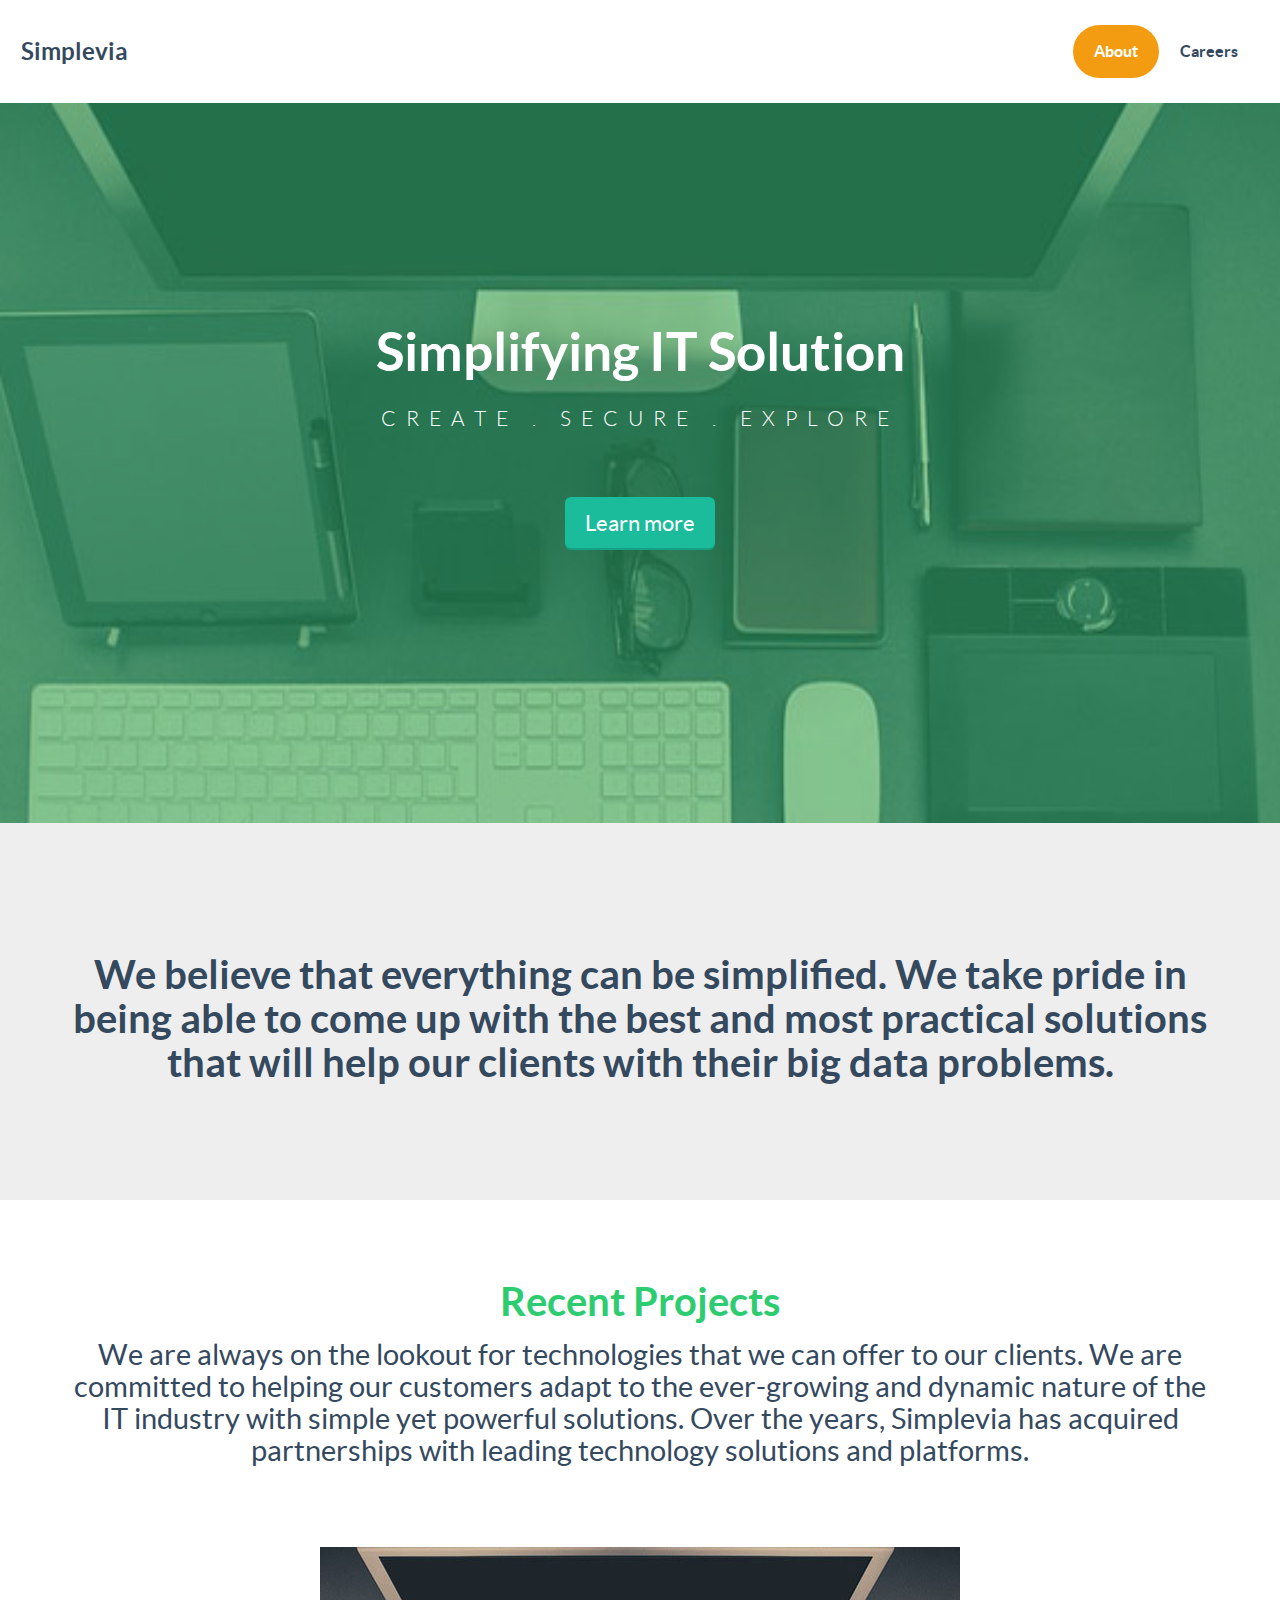
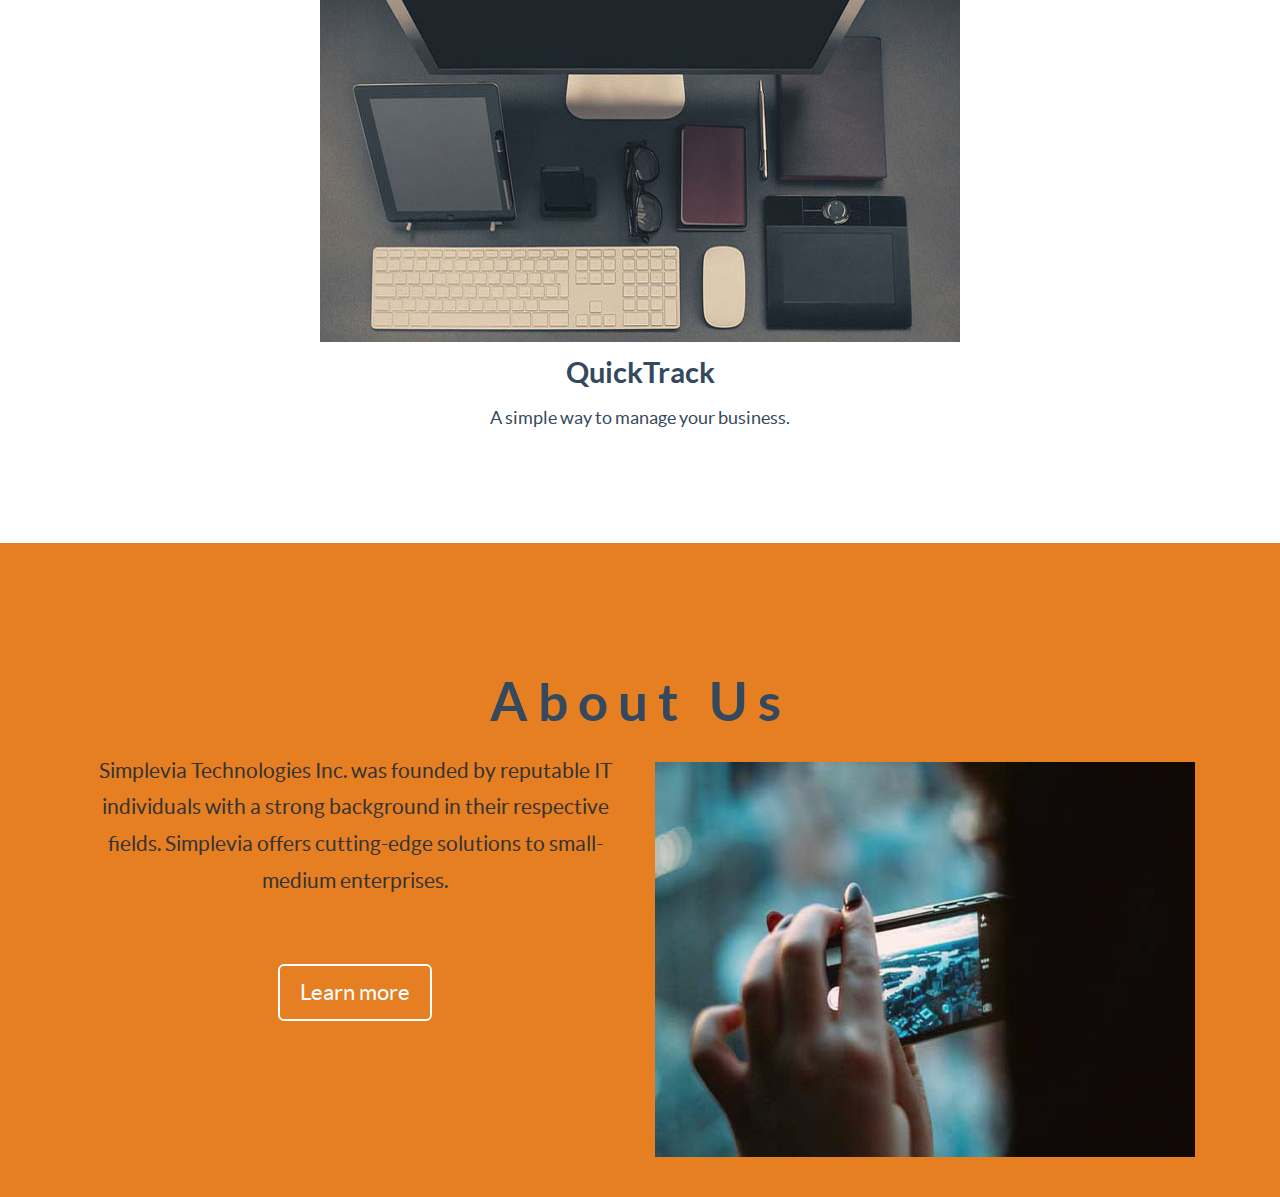
==== new simp/views/home.html @ fee27839 "version 2" ====
<!DOCTYPE html>
<html lang="en">
<head>
	<meta charset="utf-8">
    <meta name="viewport" content="width=device-width, initial-scale=1, shrink-to-fit=no">

	<!-- Latest compiled and minified CSS -->
	<!-- <link rel="stylesheet" href="https://maxcdn.bootstrapcdn.com/bootstrap/3.3.7/css/bootstrap.min.css" integrity="sha384-BVYiiSIFeK1dGmJRAkycuHAHRg32OmUcww7on3RYdg4Va+PmSTsz/K68vbdEjh4u" crossorigin="anonymous"> -->
	<link rel="stylesheet" type="text/css" href="../content/css/bootstrap.min.css">
	<link rel="stylesheet" type="text/css" href="../content/css/animate.css">
	<link rel="stylesheet" type="text/css" href="../content/css/slydify.css">
	<link href="../content/css/flat-ui.css" rel="stylesheet">
	<!-- <link href="../content/css/style.css" rel="stylesheet"> -->
	<link href="../content/css/style-home.css" rel="stylesheet">

	<title>Simplevia</title>
	
	<body>
		<nav class="navbar navbar-default  main-nav">
		  <div class="container-fluid">
		    <div class="navbar-header">
		      <button type="button" class="navbar-toggle" data-toggle="collapse" data-target="#myNavbar">
		        <span class="icon-bar"></span>
		        <span class="icon-bar"></span>
		        <span class="icon-bar"></span> 
		      </button>
		      <a class="navbar-brand" href="#">Simplevia</a>
		    </div>
		    <div class="collapse navbar-collapse" id="myNavbar">
		      <ul class="nav navbar-nav navbar-right">
		        <li class="active off-top"><a href="#">Home</a></li>
		        <li class="off-top"><a href="#services">Services</a></li> 
		        <li class="on-top-1"><a href="#about">About</a></li>
		        <li class="off-top"><a href="#solutions">Partners</a></li> 
		        <li class="on-top"><a href="#careers">Careers</a></li> 
		        <li class="off-top"><a href="#contact">Contact</a></li> 
		      </ul>
		    </div>
		  </div>
		</nav>
		<header class="jumbotron text-center">
			<div class="cover">
				<h2>Simplifying IT Solution</h2>
				<p>CREATE . SECURE . EXPLORE</p>
				<a class="btn btn-top btn-hg btn-embossed btn-primary" href="#">Learn more</a>
			</div>
		</header>
		<div id="section-1">
			<div class="container">
				<div class="row">
					<h3 class="text-center">We believe that everything can be simplified. We take pride in being able to come up with the best and most practical solutions that will help our clients with their big data problems.</h3>
				</div>
			</div>
		</div>
		<div id="services">
			<div class="container">
				<div class="services-header">
					<h3>Recent Projects</h3>
					<h4>We are always on the lookout for technologies that we can offer to our clients. We are committed to helping our customers adapt to the ever-growing and dynamic nature of the IT industry with simple yet powerful solutions. Over the years, Simplevia has acquired partnerships with leading technology solutions and platforms.</h4>
				</div>
				<div class="row">
						<div class="inner-tile">
					        <img class="center-block" src="../content/img/img6.jpg">
					        <h4>QuickTrack</h4>
					        <p>A simple way to manage your business.</p>
					    </div>
			</div>
		</div>
		 <div id="about">
	        <div class="container">
	        	<div class="row">
			          <h2>About Us</h2>
					<div class="col-md-6">
			          <div class="about-note">
						

			            <p>Simplevia Technologies Inc. was founded by reputable IT individuals with a strong background in their respective fields. Simplevia offers cutting-edge solutions to small-medium enterprises. <!-- We provide the simplest and most practical solutions to our clients without compromising perfomance from simple systems such as asset tracking to much more complex ones such as cashless payment systems through NFC cards. <br>Our solution offering also extends to the whole telecom industry’s infrastructure value chain from In-Building Solutions (IBS) to outdoor construction, site acquisition services and telecom implementaion. Simplevia is rapidly gaining the confidence and trust of major enterprises by delivering the best solutions and allowing businesses to faster achieve their investment return and time to revenue. --></p>
			            <a href="#" class="btn btn-hg btn-about">Learn more</a>
		            </div>
				</div>
				<div class="col-md-6 hidden-sm hidden-xs">
					<div id="slider">
							<img src="../content/img/img4.jpg">
							<img src="../content/img/img5.jpg">
							<img src="../content/img/img6.jpg">
						</div>
				</div> 
	          </div>
	        </div>
	      </div>

		<script type="text/javascript" src="../content/js/jquery.js"></script>
		<script type="text/javascript" src="../content/js/bootstrap.min.js"></script>
		<script type="text/javascript" src="../content/js/slydify.js"></script>
		<script>
			$(document).ready(function(){
			    $(".main-nav").affix({offset: {top: $("header").outerHeight(true)} });
			});
			$(function() {
				$("#slider").slydify({
					sliceCount: 8,
					easing: 'ease-in',
					sideColor: '#222',
					startPosition: 0,
					blockRows: 6,
					blockColumns: 6,
					blocksDelay: 100,
					blocksDuration: 350,
					blindsDuration: 350,
					blindsDelay: 100,
					zipDuration: 350,
					zipDelay: 50,
					barsDuration: 400,
					barsDelay: 40,
          // autoplay: true,
          // autoplayTimeout: 500
				});
			});
		</script>

	  </body>
	</html>
---- new simp/content/css/slydify.css ----
@import url(http://fonts.googleapis.com/css?family=Quicksand:300,400);
.slydify {
position: relative;
width: 100%;
overflow: hidden;
margin: 10px auto ;
padding: 0;
font-family: 'Quicksand';
list-style: none;
}
.slydify img {
max-width: 100%;
position: absolute;
display: none;
}
.slydify .overlay {
position: relative;
z-index: 1000;
}
.slydify .overlay > div {
position: absolute;
opacity: 1;
z-index: 1000;
-webkit-transform-style: preserve-3d;
-moz-transform-style: preserve-3d;
-o-transform-style: preserve-3d;
-ms-transform-style: preserve-3d;
transform-style: preserve-3d;
-webkit-backface-visibility : hidden;
-moz-backface-visibility : hidden;
-o-backface-visibility : hidden;
-ms-backface-visibility : hidden;
backface-visibility : hidden;
}
.slydify .side {
margin: 0;
display: block;
position: absolute;
-moz-backface-visibility : hidden;
-webkit-transform-style: preserve-3d;
-moz-transform-style: preserve-3d;
-o-transform-style: preserve-3d;
-ms-transform-style: preserve-3d;
transform-style: preserve-3d;
}
.slydify #nav-next, .slydify #nav-prev {
position: absolute;
padding: 0;
height: 36px;
line-height: 36px;
z-index: 10000;
font-size: 18px;
color: #FFFFFF;
background-color: rgba(0,0,0,0.6);
cursor: pointer;
opacity: 0;
-webkit-border-radius: 4px;
-moz-border-radius: 4px;
-o-border-radius: 4px;
-ms-border-radius: 4px;
border-radius: 4px;
}
.slydify:hover #nav-next, .slydify:hover #nav-prev, .slydify:hover #nav-radios {
-webkit-transition: opacity 200ms;
-moz-transition: opacity 200ms;
-o-transition: opacity 200ms;
-ms-transition: opacity 200ms;
transition: opacity 200ms;
}
.slydify:hover #nav-next, .slydify:hover #nav-prev {
opacity: 0.5;
}
.slydify #nav-next:hover, .slydify #nav-prev:hover {
opacity: 1;
}
.slydify #nav-next {
right: 10px;
padding: 0 12px 0 14px;
}
.slydify #nav-prev {
left: 10px;
padding: 0 13px;
}
.slydify #nav-radios {
position: absolute;
bottom: 5px;
height: 20px;
width: 100%;
text-align: center;
opacity: 0;
}
.slydify:hover #nav-radios {
opacity: 1;
}
.slydify .radio {
margin: 2px 6px;
display: inline-block;
width: 9px;
height: 9px;
border-radius: 50%;
border: 1px solid rgba(255, 255, 255, 0.5);
cursor: pointer;
}
.slydify #nav-radios .current {
background: #ffffff;
border: 1px solid #ffffff;
}
.slydify .radio:hover {
background: #ffffff;
border: 1px solid #ffffff;
}
---- new simp/content/css/flat-ui.css ----
/* 
 * MIT License
 *
 * Copyright (c) 2013-2016 Designmodo
 *
 * Permission is hereby granted, free of charge, to any person obtaining a copy
 * of this software and associated documentation files (the "Software"), to deal
 * in the Software without restriction, including without limitation the rights
 * to use, copy, modify, merge, publish, distribute, sublicense, and/or sell
 * copies of the Software, and to permit persons to whom the Software is
 * furnished to do so, subject to the following conditions:
 *
 * The above copyright notice and this permission notice shall be included in
 * all copies or substantial portions of the Software.
 *
 * THE SOFTWARE IS PROVIDED "AS IS", WITHOUT WARRANTY OF ANY KIND, EXPRESS OR
 * IMPLIED, INCLUDING BUT NOT LIMITED TO THE WARRANTIES OF MERCHANTABILITY,
 * FITNESS FOR A PARTICULAR PURPOSE AND NONINFRINGEMENT. IN NO EVENT SHALL THE
 * AUTHORS OR COPYRIGHT HOLDERS BE LIABLE FOR ANY CLAIM, DAMAGES OR OTHER
 * LIABILITY, WHETHER IN AN ACTION OF CONTRACT, TORT OR OTHERWISE, ARISING FROM,
 * OUT OF OR IN CONNECTION WITH THE SOFTWARE OR THE USE OR OTHER DEALINGS IN THE
 * SOFTWARE.
 */
@font-face {
  font-family: 'Lato';
  src: url('../fonts/lato/lato-black.eot');
  src: url('../fonts/lato/lato-black.eot?#iefix') format('embedded-opentype'), url('../fonts/lato/lato-black.woff') format('woff'), url('../fonts/lato/lato-black.ttf') format('truetype'), url('../fonts/lato/lato-black.svg#latoblack') format('svg');
  font-weight: 900;
  font-style: normal;
}
@font-face {
  font-family: 'Lato';
  src: url('../fonts/lato/lato-bold.eot');
  src: url('../fonts/lato/lato-bold.eot?#iefix') format('embedded-opentype'), url('../fonts/lato/lato-bold.woff') format('woff'), url('../fonts/lato/lato-bold.ttf') format('truetype'), url('../fonts/lato/lato-bold.svg#latobold') format('svg');
  font-weight: bold;
  font-style: normal;
}
@font-face {
  font-family: 'Lato';
  src: url('../fonts/lato/lato-bolditalic.eot');
  src: url('../fonts/lato/lato-bolditalic.eot?#iefix') format('embedded-opentype'), url('../fonts/lato/lato-bolditalic.woff') format('woff'), url('../fonts/lato/lato-bolditalic.ttf') format('truetype'), url('../fonts/lato/lato-bolditalic.svg#latobold-italic') format('svg');
  font-weight: bold;
  font-style: italic;
}
@font-face {
  font-family: 'Lato';
  src: url('../fonts/lato/lato-italic.eot');
  src: url('../fonts/lato/lato-italic.eot?#iefix') format('embedded-opentype'), url('../fonts/lato/lato-italic.woff') format('woff'), url('../fonts/lato/lato-italic.ttf') format('truetype'), url('../fonts/lato/lato-italic.svg#latoitalic') format('svg');
  font-weight: normal;
  font-style: italic;
}
@font-face {
  font-family: 'Lato';
  src: url('../fonts/lato/lato-light.eot');
  src: url('../fonts/lato/lato-light.eot?#iefix') format('embedded-opentype'), url('../fonts/lato/lato-light.woff') format('woff'), url('../fonts/lato/lato-light.ttf') format('truetype'), url('../fonts/lato/lato-light.svg#latolight') format('svg');
  font-weight: 300;
  font-style: normal;
}
@font-face {
  font-family: 'Lato';
  src: url('../fonts/lato/lato-regular.eot');
  src: url('../fonts/lato/lato-regular.eot?#iefix') format('embedded-opentype'), url('../fonts/lato/lato-regular.woff') format('woff'), url('../fonts/lato/lato-regular.ttf') format('truetype'), url('../fonts/lato/lato-regular.svg#latoregular') format('svg');
  font-weight: normal;
  font-style: normal;
}
@font-face {
  font-family: 'Flat-UI-Icons';
  src: url('../fonts/glyphicons/flat-ui-icons-regular.eot');
  src: url('../fonts/glyphicons/flat-ui-icons-regular.eot?#iefix') format('embedded-opentype'), url('../fonts/glyphicons/flat-ui-icons-regular.woff') format('woff'), url('../fonts/glyphicons/flat-ui-icons-regular.ttf') format('truetype'), url('../fonts/glyphicons/flat-ui-icons-regular.svg#flat-ui-icons-regular') format('svg');
}
[class^="fui-"],
[class*="fui-"] {
  font-family: 'Flat-UI-Icons';
  speak: none;
  font-style: normal;
  font-weight: normal;
  font-variant: normal;
  text-transform: none;
  -webkit-font-smoothing: antialiased;
  -moz-osx-font-smoothing: grayscale;
}
.fui-triangle-up:before {
  content: "\e600";
}
.fui-triangle-down:before {
  content: "\e601";
}
.fui-triangle-up-small:before {
  content: "\e602";
}
.fui-triangle-down-small:before {
  content: "\e603";
}
.fui-triangle-left-large:before {
  content: "\e604";
}
.fui-triangle-right-large:before {
  content: "\e605";
}
.fui-arrow-left:before {
  content: "\e606";
}
.fui-arrow-right:before {
  content: "\e607";
}
.fui-plus:before {
  content: "\e608";
}
.fui-cross:before {
  content: "\e609";
}
.fui-check:before {
  content: "\e60a";
}
.fui-radio-unchecked:before {
  content: "\e60b";
}
.fui-radio-checked:before {
  content: "\e60c";
}
.fui-checkbox-unchecked:before {
  content: "\e60d";
}
.fui-checkbox-checked:before {
  content: "\e60e";
}
.fui-info-circle:before {
  content: "\e60f";
}
.fui-alert-circle:before {
  content: "\e610";
}
.fui-question-circle:before {
  content: "\e611";
}
.fui-check-circle:before {
  content: "\e612";
}
.fui-cross-circle:before {
  content: "\e613";
}
.fui-plus-circle:before {
  content: "\e614";
}
.fui-pause:before {
  content: "\e615";
}
.fui-play:before {
  content: "\e616";
}
.fui-volume:before {
  content: "\e617";
}
.fui-mute:before {
  content: "\e618";
}
.fui-resize:before {
  content: "\e619";
}
.fui-list:before {
  content: "\e61a";
}
.fui-list-thumbnailed:before {
  content: "\e61b";
}
.fui-list-small-thumbnails:before {
  content: "\e61c";
}
.fui-list-large-thumbnails:before {
  content: "\e61d";
}
.fui-list-numbered:before {
  content: "\e61e";
}
.fui-list-columned:before {
  content: "\e61f";
}
.fui-list-bulleted:before {
  content: "\e620";
}
.fui-window:before {
  content: "\e621";
}
.fui-windows:before {
  content: "\e622";
}
.fui-loop:before {
  content: "\e623";
}
.fui-cmd:before {
  content: "\e624";
}
.fui-mic:before {
  content: "\e625";
}
.fui-heart:before {
  content: "\e626";
}
.fui-location:before {
  content: "\e627";
}
.fui-new:before {
  content: "\e628";
}
.fui-video:before {
  content: "\e629";
}
.fui-photo:before {
  content: "\e62a";
}
.fui-time:before {
  content: "\e62b";
}
.fui-eye:before {
  content: "\e62c";
}
.fui-chat:before {
  content: "\e62d";
}
.fui-home:before {
  content: "\e62e";
}
.fui-upload:before {
  content: "\e62f";
}
.fui-search:before {
  content: "\e630";
}
.fui-user:before {
  content: "\e631";
}
.fui-mail:before {
  content: "\e632";
}
.fui-lock:before {
  content: "\e633";
}
.fui-power:before {
  content: "\e634";
}
.fui-calendar:before {
  content: "\e635";
}
.fui-gear:before {
  content: "\e636";
}
.fui-bookmark:before {
  content: "\e637";
}
.fui-exit:before {
  content: "\e638";
}
.fui-trash:before {
  content: "\e639";
}
.fui-folder:before {
  content: "\e63a";
}
.fui-bubble:before {
  content: "\e63b";
}
.fui-export:before {
  content: "\e63c";
}
.fui-calendar-solid:before {
  content: "\e63d";
}
.fui-star:before {
  content: "\e63e";
}
.fui-star-2:before {
  content: "\e63f";
}
.fui-credit-card:before {
  content: "\e640";
}
.fui-clip:before {
  content: "\e641";
}
.fui-link:before {
  content: "\e642";
}
.fui-tag:before {
  content: "\e643";
}
.fui-document:before {
  content: "\e644";
}
.fui-image:before {
  content: "\e645";
}
.fui-facebook:before {
  content: "\e646";
}
.fui-youtube:before {
  content: "\e647";
}
.fui-vimeo:before {
  content: "\e648";
}
.fui-twitter:before {
  content: "\e649";
}
.fui-spotify:before {
  content: "\e64a";
}
.fui-skype:before {
  content: "\e64b";
}
.fui-pinterest:before {
  content: "\e64c";
}
.fui-path:before {
  content: "\e64d";
}
.fui-linkedin:before {
  content: "\e64e";
}
.fui-google-plus:before {
  content: "\e64f";
}
.fui-dribbble:before {
  content: "\e650";
}
.fui-behance:before {
  content: "\e651";
}
.fui-stumbleupon:before {
  content: "\e652";
}
.fui-yelp:before {
  content: "\e653";
}
.fui-wordpress:before {
  content: "\e654";
}
.fui-windows-8:before {
  content: "\e655";
}
.fui-vine:before {
  content: "\e656";
}
.fui-tumblr:before {
  content: "\e657";
}
.fui-paypal:before {
  content: "\e658";
}
.fui-lastfm:before {
  content: "\e659";
}
.fui-instagram:before {
  content: "\e65a";
}
.fui-html5:before {
  content: "\e65b";
}
.fui-github:before {
  content: "\e65c";
}
.fui-foursquare:before {
  content: "\e65d";
}
.fui-dropbox:before {
  content: "\e65e";
}
.fui-android:before {
  content: "\e65f";
}
.fui-apple:before {
  content: "\e660";
}
body {
  font-family: "Lato", Helvetica, Arial, sans-serif;
  font-size: 18px;
  line-height: 1.72222;
  color: #34495e;
  background-color: #ffffff;
}
a {
  color: #16a085;
  text-decoration: none;
  -webkit-transition: .25s;
          transition: .25s;
}
a:hover,
a:focus {
  color: #1abc9c;
  text-decoration: none;
}
a:focus {
  outline: none;
}
.img-rounded {
  border-radius: 6px;
}
.img-thumbnail {
  padding: 4px;
  line-height: 1.72222;
  background-color: #ffffff;
  border: 2px solid #bdc3c7;
  border-radius: 6px;
  -webkit-transition: all 0.25s ease-in-out;
          transition: all 0.25s ease-in-out;
  display: inline-block;
  max-width: 100%;
  height: auto;
}
.img-comment {
  font-size: 15px;
  line-height: 1.2;
  font-style: italic;
  margin: 24px 0;
}
h1,
h2,
h3,
h4,
h5,
h6,
.h1,
.h2,
.h3,
.h4,
.h5,
.h6 {
  font-family: inherit;
  font-weight: 700;
  line-height: 1.1;
  color: inherit;
}
h1 small,
h2 small,
h3 small,
h4 small,
h5 small,
h6 small,
.h1 small,
.h2 small,
.h3 small,
.h4 small,
.h5 small,
.h6 small {
  color: #e7e9ec;
}
h1,
h2,
h3 {
  margin-top: 30px;
  margin-bottom: 15px;
}
h4,
h5,
h6 {
  margin-top: 15px;
  margin-bottom: 15px;
}
h6 {
  font-weight: normal;
}
h1,
.h1 {
  font-size: 61px;
}
h2,
.h2 {
  font-size: 53px;
}
h3,
.h3 {
  font-size: 40px;
}
h4,
.h4 {
  font-size: 29px;
}
h5,
.h5 {
  font-size: 28px;
}
h6,
.h6 {
  font-size: 24px;
}
p {
  font-size: 18px;
  line-height: 1.72222;
  margin: 0 0 15px;
}
.lead {
  margin-bottom: 30px;
  font-size: 28px;
  line-height: 1.46428571;
  font-weight: 300;
}
@media (min-width: 768px) {
  .lead {
    font-size: 30.006px;
  }
}
small,
.small {
  font-size: 83%;
  line-height: 2.067;
}
.text-muted {
  color: #bdc3c7;
}
.text-inverse {
  color: #ffffff;
}
.text-primary {
  color: #1abc9c;
}
a.text-primary:hover {
  color: #148f77;
}
.text-warning {
  color: #f1c40f;
}
a.text-warning:hover {
  color: #c29d0b;
}
.text-danger {
  color: #e74c3c;
}
a.text-danger:hover {
  color: #d62c1a;
}
.text-success {
  color: #2ecc71;
}
a.text-success:hover {
  color: #25a25a;
}
.text-info {
  color: #3498db;
}
a.text-info:hover {
  color: #217dbb;
}
.bg-primary {
  color: #ffffff;
  background-color: #34495e;
}
a.bg-primary:hover {
  background-color: #222f3d;
}
.bg-success {
  background-color: #dff0d8;
}
a.bg-success:hover {
  background-color: #c1e2b3;
}
.bg-info {
  background-color: #d9edf7;
}
a.bg-info:hover {
  background-color: #afd9ee;
}
.bg-warning {
  background-color: #fcf8e3;
}
a.bg-warning:hover {
  background-color: #f7ecb5;
}
.bg-danger {
  background-color: #f2dede;
}
a.bg-danger:hover {
  background-color: #e4b9b9;
}
.page-header {
  padding-bottom: 14px;
  margin: 60px 0 30px;
  border-bottom: 2px solid #e7e9ec;
}
ul,
ol {
  margin-bottom: 15px;
}
dl {
  margin-bottom: 30px;
}
dt,
dd {
  line-height: 1.72222;
}
@media (min-width: 768px) {
  .dl-horizontal dt {
    width: 160px;
  }
  .dl-horizontal dd {
    margin-left: 180px;
  }
}
abbr[title],
abbr[data-original-title] {
  border-bottom: 1px dotted #bdc3c7;
}
blockquote {
  border-left: 3px solid #e7e9ec;
  padding: 0 0 0 16px;
  margin: 0 0 30px;
}
blockquote p {
  font-size: 20px;
  line-height: 1.55;
  font-weight: normal;
  margin-bottom: .4em;
}
blockquote small,
blockquote .small {
  font-size: 18px;
  line-height: 1.72222;
  font-style: italic;
  color: inherit;
}
blockquote small:before,
blockquote .small:before {
  content: "";
}
blockquote.pull-right {
  padding-right: 16px;
  padding-left: 0;
  border-right: 3px solid #e7e9ec;
  border-left: 0;
}
blockquote.pull-right small:after {
  content: "";
}
address {
  margin-bottom: 30px;
  line-height: 1.72222;
}
sub,
sup {
  font-size: 70%;
}
code,
kbd,
pre,
samp {
  font-family: Monaco, Menlo, Consolas, "Courier New", monospace;
}
code {
  padding: 2px 6px;
  font-size: 85%;
  color: #c7254e;
  background-color: #f9f2f4;
  border-radius: 4px;
}
kbd {
  padding: 2px 6px;
  font-size: 85%;
  color: #ffffff;
  background-color: #34495e;
  border-radius: 4px;
  box-shadow: none;
}
pre {
  padding: 8px;
  margin: 0 0 15px;
  font-size: 13px;
  line-height: 1.72222;
  color: inherit;
  background-color: #ffffff;
  border: 2px solid #e7e9ec;
  border-radius: 6px;
  white-space: pre;
}
.pre-scrollable {
  max-height: 340px;
}
.thumbnail {
  display: block;
  padding: 4px;
  margin-bottom: 5px;
  line-height: 1.72222;
  background-color: #ffffff;
  border: 2px solid #bdc3c7;
  border-radius: 6px;
  -webkit-transition: border 0.25s ease-in-out;
          transition: border 0.25s ease-in-out;
}
.thumbnail > img,
.thumbnail a > img {
  display: block;
  max-width: 100%;
  height: auto;
  margin-left: auto;
  margin-right: auto;
}
a.thumbnail:hover,
a.thumbnail:focus,
a.thumbnail.active {
  border-color: #16a085;
}
.thumbnail .caption {
  padding: 9px;
  color: #34495e;
}
.btn {
  border: none;
  font-size: 15px;
  font-weight: normal;
  line-height: 1.4;
  border-radius: 4px;
  padding: 10px 15px;
  -webkit-font-smoothing: subpixel-antialiased;
  -webkit-transition: border 0.25s linear, color 0.25s linear, background-color 0.25s linear;
          transition: border 0.25s linear, color 0.25s linear, background-color 0.25s linear;
}
.btn:hover,
.btn:focus {
  outline: none;
  color: #ffffff;
}
.btn:active,
.btn.active {
  outline: none;
  box-shadow: none;
}
.btn:focus:active {
  outline: none;
}
.btn.disabled,
.btn[disabled],
fieldset[disabled] .btn {
  background-color: #bdc3c7;
  color: rgba(255, 255, 255, 0.75);
  opacity: 0.7;
  filter: alpha(opacity=70);
  cursor: not-allowed;
}
.btn [class^="fui-"] {
  margin: 0 1px;
  position: relative;
  line-height: 1;
  top: 1px;
}
.btn-xs.btn [class^="fui-"] {
  font-size: 11px;
  top: 0;
}
.btn-hg.btn [class^="fui-"] {
  top: 2px;
}
.btn-default {
  color: #ffffff;
  background-color: #bdc3c7;
}
.btn-default:hover,
.btn-default.hover,
.btn-default:focus,
.btn-default:active,
.btn-default.active,
.open > .dropdown-toggle.btn-default {
  color: #ffffff;
  background-color: #cacfd2;
  border-color: #cacfd2;
}
.btn-default:active,
.btn-default.active,
.open > .dropdown-toggle.btn-default {
  background: #a1a6a9;
  border-color: #a1a6a9;
}
.btn-default.disabled,
.btn-default[disabled],
fieldset[disabled] .btn-default,
.btn-default.disabled:hover,
.btn-default[disabled]:hover,
fieldset[disabled] .btn-default:hover,
.btn-default.disabled.hover,
.btn-default[disabled].hover,
fieldset[disabled] .btn-default.hover,
.btn-default.disabled:focus,
.btn-default[disabled]:focus,
fieldset[disabled] .btn-default:focus,
.btn-default.disabled:active,
.btn-default[disabled]:active,
fieldset[disabled] .btn-default:active,
.btn-default.disabled.active,
.btn-default[disabled].active,
fieldset[disabled] .btn-default.active {
  background-color: #bdc3c7;
  border-color: #bdc3c7;
}
.btn-default .badge {
  color: #bdc3c7;
  background-color: #ffffff;
}
.btn-primary {
  color: #ffffff;
  background-color: #1abc9c;
}
.btn-primary:hover,
.btn-primary.hover,
.btn-primary:focus,
.btn-primary:active,
.btn-primary.active,
.open > .dropdown-toggle.btn-primary {
  color: #ffffff;
  background-color: #48c9b0;
  border-color: #48c9b0;
}
.btn-primary:active,
.btn-primary.active,
.open > .dropdown-toggle.btn-primary {
  background: #16a085;
  border-color: #16a085;
}
.btn-primary.disabled,
.btn-primary[disabled],
fieldset[disabled] .btn-primary,
.btn-primary.disabled:hover,
.btn-primary[disabled]:hover,
fieldset[disabled] .btn-primary:hover,
.btn-primary.disabled.hover,
.btn-primary[disabled].hover,
fieldset[disabled] .btn-primary.hover,
.btn-primary.disabled:focus,
.btn-primary[disabled]:focus,
fieldset[disabled] .btn-primary:focus,
.btn-primary.disabled:active,
.btn-primary[disabled]:active,
fieldset[disabled] .btn-primary:active,
.btn-primary.disabled.active,
.btn-primary[disabled].active,
fieldset[disabled] .btn-primary.active {
  background-color: #bdc3c7;
  border-color: #1abc9c;
}
.btn-primary .badge {
  color: #1abc9c;
  background-color: #ffffff;
}
.btn-info {
  color: #ffffff;
  background-color: #3498db;
}
.btn-info:hover,
.btn-info.hover,
.btn-info:focus,
.btn-info:active,
.btn-info.active,
.open > .dropdown-toggle.btn-info {
  color: #ffffff;
  background-color: #5dade2;
  border-color: #5dade2;
}
.btn-info:active,
.btn-info.active,
.open > .dropdown-toggle.btn-info {
  background: #2c81ba;
  border-color: #2c81ba;
}
.btn-info.disabled,
.btn-info[disabled],
fieldset[disabled] .btn-info,
.btn-info.disabled:hover,
.btn-info[disabled]:hover,
fieldset[disabled] .btn-info:hover,
.btn-info.disabled.hover,
.btn-info[disabled].hover,
fieldset[disabled] .btn-info.hover,
.btn-info.disabled:focus,
.btn-info[disabled]:focus,
fieldset[disabled] .btn-info:focus,
.btn-info.disabled:active,
.btn-info[disabled]:active,
fieldset[disabled] .btn-info:active,
.btn-info.disabled.active,
.btn-info[disabled].active,
fieldset[disabled] .btn-info.active {
  background-color: #bdc3c7;
  border-color: #3498db;
}
.btn-info .badge {
  color: #3498db;
  background-color: #ffffff;
}
.btn-danger {
  color: #ffffff;
  background-color: #e74c3c;
}
.btn-danger:hover,
.btn-danger.hover,
.btn-danger:focus,
.btn-danger:active,
.btn-danger.active,
.open > .dropdown-toggle.btn-danger {
  color: #ffffff;
  background-color: #ec7063;
  border-color: #ec7063;
}
.btn-danger:active,
.btn-danger.active,
.open > .dropdown-toggle.btn-danger {
  background: #c44133;
  border-color: #c44133;
}
.btn-danger.disabled,
.btn-danger[disabled],
fieldset[disabled] .btn-danger,
.btn-danger.disabled:hover,
.btn-danger[disabled]:hover,
fieldset[disabled] .btn-danger:hover,
.btn-danger.disabled.hover,
.btn-danger[disabled].hover,
fieldset[disabled] .btn-danger.hover,
.btn-danger.disabled:focus,
.btn-danger[disabled]:focus,
fieldset[disabled] .btn-danger:focus,
.btn-danger.disabled:active,
.btn-danger[disabled]:active,
fieldset[disabled] .btn-danger:active,
.btn-danger.disabled.active,
.btn-danger[disabled].active,
fieldset[disabled] .btn-danger.active {
  background-color: #bdc3c7;
  border-color: #e74c3c;
}
.btn-danger .badge {
  color: #e74c3c;
  background-color: #ffffff;
}
.btn-success {
  color: #ffffff;
  background-color: #2ecc71;
}
.btn-success:hover,
.btn-success.hover,
.btn-success:focus,
.btn-success:active,
.btn-success.active,
.open > .dropdown-toggle.btn-success {
  color: #ffffff;
  background-color: #58d68d;
  border-color: #58d68d;
}
.btn-success:active,
.btn-success.active,
.open > .dropdown-toggle.btn-success {
  background: #27ad60;
  border-color: #27ad60;
}
.btn-success.disabled,
.btn-success[disabled],
fieldset[disabled] .btn-success,
.btn-success.disabled:hover,
.btn-success[disabled]:hover,
fieldset[disabled] .btn-success:hover,
.btn-success.disabled.hover,
.btn-success[disabled].hover,
fieldset[disabled] .btn-success.hover,
.btn-success.disabled:focus,
.btn-success[disabled]:focus,
fieldset[disabled] .btn-success:focus,
.btn-success.disabled:active,
.btn-success[disabled]:active,
fieldset[disabled] .btn-success:active,
.btn-success.disabled.active,
.btn-success[disabled].active,
fieldset[disabled] .btn-success.active {
  background-color: #bdc3c7;
  border-color: #2ecc71;
}
.btn-success .badge {
  color: #2ecc71;
  background-color: #ffffff;
}
.btn-warning {
  color: #ffffff;
  background-color: #f1c40f;
}
.btn-warning:hover,
.btn-warning.hover,
.btn-warning:focus,
.btn-warning:active,
.btn-warning.active,
.open > .dropdown-toggle.btn-warning {
  color: #ffffff;
  background-color: #f4d313;
  border-color: #f4d313;
}
.btn-warning:active,
.btn-warning.active,
.open > .dropdown-toggle.btn-warning {
  background: #cda70d;
  border-color: #cda70d;
}
.btn-warning.disabled,
.btn-warning[disabled],
fieldset[disabled] .btn-warning,
.btn-warning.disabled:hover,
.btn-warning[disabled]:hover,
fieldset[disabled] .btn-warning:hover,
.btn-warning.disabled.hover,
.btn-warning[disabled].hover,
fieldset[disabled] .btn-warning.hover,
.btn-warning.disabled:focus,
.btn-warning[disabled]:focus,
fieldset[disabled] .btn-warning:focus,
.btn-warning.disabled:active,
.btn-warning[disabled]:active,
fieldset[disabled] .btn-warning:active,
.btn-warning.disabled.active,
.btn-warning[disabled].active,
fieldset[disabled] .btn-warning.active {
  background-color: #bdc3c7;
  border-color: #f1c40f;
}
.btn-warning .badge {
  color: #f1c40f;
  background-color: #ffffff;
}
.btn-inverse {
  color: #ffffff;
  background-color: #34495e;
}
.btn-inverse:hover,
.btn-inverse.hover,
.btn-inverse:focus,
.btn-inverse:active,
.btn-inverse.active,
.open > .dropdown-toggle.btn-inverse {
  color: #ffffff;
  background-color: #415b76;
  border-color: #415b76;
}
.btn-inverse:active,
.btn-inverse.active,
.open > .dropdown-toggle.btn-inverse {
  background: #2c3e50;
  border-color: #2c3e50;
}
.btn-inverse.disabled,
.btn-inverse[disabled],
fieldset[disabled] .btn-inverse,
.btn-inverse.disabled:hover,
.btn-inverse[disabled]:hover,
fieldset[disabled] .btn-inverse:hover,
.btn-inverse.disabled.hover,
.btn-inverse[disabled].hover,
fieldset[disabled] .btn-inverse.hover,
.btn-inverse.disabled:focus,
.btn-inverse[disabled]:focus,
fieldset[disabled] .btn-inverse:focus,
.btn-inverse.disabled:active,
.btn-inverse[disabled]:active,
fieldset[disabled] .btn-inverse:active,
.btn-inverse.disabled.active,
.btn-inverse[disabled].active,
fieldset[disabled] .btn-inverse.active {
  background-color: #bdc3c7;
  border-color: #34495e;
}
.btn-inverse .badge {
  color: #34495e;
  background-color: #ffffff;
}
.btn-embossed {
  box-shadow: inset 0 -2px 0 rgba(0, 0, 0, 0.15);
}
.btn-embossed.active,
.btn-embossed:active {
  box-shadow: inset 0 2px 0 rgba(0, 0, 0, 0.15);
}
.btn-wide {
  min-width: 140px;
  padding-left: 30px;
  padding-right: 30px;
}
.btn-link {
  color: #16a085;
}
.btn-link:hover,
.btn-link:focus {
  color: #1abc9c;
  text-decoration: underline;
  background-color: transparent;
}
.btn-link[disabled]:hover,
fieldset[disabled] .btn-link:hover,
.btn-link[disabled]:focus,
fieldset[disabled] .btn-link:focus {
  color: #bdc3c7;
  text-decoration: none;
}
.btn-hg,
.btn-group-hg > .btn {
  padding: 13px 20px;
  font-size: 22px;
  line-height: 1.227;
  border-radius: 6px;
}
.btn-lg,
.btn-group-lg > .btn {
  padding: 10px 19px;
  font-size: 17px;
  line-height: 1.471;
  border-radius: 6px;
}
.btn-sm,
.btn-group-sm > .btn {
  padding: 9px 13px;
  font-size: 13px;
  line-height: 1.385;
  border-radius: 4px;
}
.btn-xs,
.btn-group-xs > .btn {
  padding: 6px 9px;
  font-size: 12px;
  line-height: 1.083;
  border-radius: 3px;
}
.btn-tip {
  font-weight: 300;
  padding-left: 10px;
  font-size: 92%;
}
.btn-block {
  white-space: normal;
}
[class*="btn-social-"] {
  padding: 10px 15px;
  font-size: 13px;
  line-height: 1.077;
  border-radius: 4px;
}
.btn-social-pinterest {
  color: #ffffff;
  background-color: #cb2028;
}
.btn-social-pinterest:hover,
.btn-social-pinterest:focus {
  background-color: #d54d53;
}
.btn-social-pinterest:active,
.btn-social-pinterest.active {
  background-color: #ad1b22;
}
.btn-social-linkedin {
  color: #ffffff;
  background-color: #0072b5;
}
.btn-social-linkedin:hover,
.btn-social-linkedin:focus {
  background-color: #338ec4;
}
.btn-social-linkedin:active,
.btn-social-linkedin.active {
  background-color: #00619a;
}
.btn-social-stumbleupon {
  color: #ffffff;
  background-color: #ed4a13;
}
.btn-social-stumbleupon:hover,
.btn-social-stumbleupon:focus {
  background-color: #f16e42;
}
.btn-social-stumbleupon:active,
.btn-social-stumbleupon.active {
  background-color: #c93f10;
}
.btn-social-googleplus {
  color: #ffffff;
  background-color: #2d2d2d;
}
.btn-social-googleplus:hover,
.btn-social-googleplus:focus {
  background-color: #575757;
}
.btn-social-googleplus:active,
.btn-social-googleplus.active {
  background-color: #262626;
}
.btn-social-facebook {
  color: #ffffff;
  background-color: #2f4b93;
}
.btn-social-facebook:hover,
.btn-social-facebook:focus {
  background-color: #596fa9;
}
.btn-social-facebook:active,
.btn-social-facebook.active {
  background-color: #28407d;
}
.btn-social-twitter {
  color: #ffffff;
  background-color: #00bdef;
}
.btn-social-twitter:hover,
.btn-social-twitter:focus {
  background-color: #33caf2;
}
.btn-social-twitter:active,
.btn-social-twitter.active {
  background-color: #00a1cb;
}
.btn-group > .btn + .btn {
  margin-left: 0;
}
.btn-group > .btn + .dropdown-toggle {
  border-left: 2px solid rgba(52, 73, 94, 0.15);
  padding: 10px 12px;
}
.btn-group > .btn + .dropdown-toggle .caret {
  margin-left: 3px;
  margin-right: 3px;
}
.btn-group > .btn.btn-gh + .dropdown-toggle .caret {
  margin-left: 7px;
  margin-right: 7px;
}
.btn-group > .btn.btn-sm + .dropdown-toggle .caret {
  margin-left: 0;
  margin-right: 0;
}
.dropdown-toggle .caret {
  margin-left: 8px;
}
.btn-group-xs > .btn + .dropdown-toggle {
  padding: 6px 9px;
}
.btn-group-sm > .btn + .dropdown-toggle {
  padding: 9px 13px;
}
.btn-group-lg > .btn + .dropdown-toggle {
  padding: 10px 19px;
}
.btn-group-hg > .btn + .dropdown-toggle {
  padding: 13px 20px;
}
.btn-xs .caret {
  border-width: 6px 4px 0;
  border-bottom-width: 0;
}
.btn-lg .caret {
  border-width: 8px 6px 0;
  border-bottom-width: 0;
}
.dropup .btn-lg .caret {
  border-width: 0 6px 8px;
}
.dropup .btn-xs .caret {
  border-width: 0 4px 6px;
}
.btn-group > .btn,
.btn-group > .dropdown-menu,
.btn-group > .popover {
  font-weight: 400;
}
.btn-group:focus .dropdown-toggle {
  outline: none;
  -webkit-transition: .25s;
          transition: .25s;
}
.btn-group.open .dropdown-toggle {
  color: rgba(255, 255, 255, 0.75);
  box-shadow: none;
}
.btn-toolbar .btn.active {
  color: #ffffff;
}
.btn-toolbar .btn > [class^="fui-"] {
  font-size: 16px;
  margin: 0 1px;
}
legend {
  display: block;
  width: 100%;
  padding: 0;
  margin-bottom: 30px / 2;
  font-size: 24px;
  line-height: inherit;
  color: inherit;
  border-bottom: none;
}
textarea {
  font-size: 20px;
  line-height: 24px;
  padding: 5px 11px;
}
input[type="search"] {
  -webkit-appearance: none !important;
}
label {
  font-weight: normal;
  font-size: 15px;
  line-height: 2.3;
}
.form-control::-moz-placeholder,
.select2-search input[type="text"]::-moz-placeholder {
  color: #b2bcc5;
  opacity: 1;
}
.form-control:-ms-input-placeholder,
.select2-search input[type="text"]:-ms-input-placeholder {
  color: #b2bcc5;
}
.form-control::-webkit-input-placeholder,
.select2-search input[type="text"]::-webkit-input-placeholder {
  color: #b2bcc5;
}
.form-control,
.select2-search input[type="text"] {
  border: 2px solid #bdc3c7;
  color: #34495e;
  font-family: "Lato", Helvetica, Arial, sans-serif;
  font-size: 15px;
  line-height: 1.467;
  padding: 8px 12px;
  height: 42px;
  border-radius: 6px;
  box-shadow: none;
  -webkit-transition: border 0.25s linear, color 0.25s linear, background-color 0.25s linear;
          transition: border 0.25s linear, color 0.25s linear, background-color 0.25s linear;
}
.form-group.focus .form-control,
.form-control:focus,
.form-group.focus .select2-search input[type="text"],
.select2-search input[type="text"]:focus {
  border-color: #1abc9c;
  outline: 0;
  box-shadow: none;
}
.form-control[disabled],
.form-control[readonly],
fieldset[disabled] .form-control,
.select2-search input[type="text"][disabled],
.select2-search input[type="text"][readonly],
fieldset[disabled] .select2-search input[type="text"] {
  background-color: #f4f6f6;
  border-color: #d5dbdb;
  color: #d5dbdb;
  cursor: default;
  opacity: 0.7;
  filter: alpha(opacity=70);
}
.form-control.flat,
.select2-search input[type="text"].flat {
  border-color: transparent;
}
.form-control.flat:hover,
.select2-search input[type="text"].flat:hover {
  border-color: #bdc3c7;
}
.form-control.flat:focus,
.select2-search input[type="text"].flat:focus {
  border-color: #1abc9c;
}
.input-sm,
.form-group-sm .form-control,
.form-group-sm .select2-search input[type="text"],
.select2-search input[type="text"] {
  height: 35px;
  padding: 6px 10px;
  font-size: 13px;
  line-height: 1.462;
  border-radius: 6px;
}
select.input-sm,
select.form-group-sm .form-control,
select.form-group-sm .select2-search input[type="text"],
select.select2-search input[type="text"] {
  height: 35px;
  line-height: 35px;
}
textarea.input-sm,
textarea.form-group-sm .form-control,
select[multiple].input-sm,
select[multiple].form-group-sm .form-control,
textarea.form-group-sm .select2-search input[type="text"],
select[multiple].form-group-sm .select2-search input[type="text"],
textarea.select2-search input[type="text"],
select[multiple].select2-search input[type="text"] {
  height: auto;
}
.input-lg,
.form-group-lg .form-control,
.form-group-lg .select2-search input[type="text"] {
  height: 45px;
  padding: 10px 15px;
  font-size: 17px;
  line-height: 1.235;
  border-radius: 6px;
}
select.input-lg,
select.form-group-lg .form-control,
select.form-group-lg .select2-search input[type="text"] {
  height: 45px;
  line-height: 45px;
}
textarea.input-lg,
textarea.form-group-lg .form-control,
select[multiple].input-lg,
select[multiple].form-group-lg .form-control,
textarea.form-group-lg .select2-search input[type="text"],
select[multiple].form-group-lg .select2-search input[type="text"] {
  height: auto;
}
.input-hg,
.form-group-hg .form-control,
.form-horizontal .form-group-hg .form-control,
.form-group-hg .select2-search input[type="text"],
.form-horizontal .form-group-hg .select2-search input[type="text"] {
  height: 53px;
  padding: 10px 16px;
  font-size: 22px;
  line-height: 1.318;
  border-radius: 6px;
}
select.input-hg,
select.form-group-hg .form-control,
select.form-group-hg .select2-search input[type="text"] {
  height: 53px;
  line-height: 53px;
}
textarea.input-hg,
textarea.form-group-hg .form-control,
select[multiple].input-hg,
select[multiple].form-group-hg .form-control,
textarea.form-group-hg .select2-search input[type="text"],
select[multiple].form-group-hg .select2-search input[type="text"] {
  height: auto;
}
.form-control-feedback {
  position: absolute;
  top: 2px;
  right: 2px;
  margin-top: 1px;
  line-height: 36px;
  font-size: 17px;
  color: #b2bcc5;
  background-color: transparent;
  padding: 0 12px 0 0;
  border-radius: 6px;
  pointer-events: none;
}
.input-hg + .form-control-feedback,
.control-feedback-hg {
  font-size: 20px;
  line-height: 48px;
  padding-right: 16px;
  width: auto;
  height: 48px;
}
.input-lg + .form-control-feedback,
.control-feedback-lg {
  font-size: 18px;
  line-height: 40px;
  width: auto;
  height: 40px;
  padding-right: 15px;
}
.input-sm + .form-control-feedback,
.control-feedback-sm,
.select2-search input[type="text"] + .form-control-feedback {
  line-height: 29px;
  height: 29px;
  width: auto;
  padding-right: 10px;
}
.has-success .help-block,
.has-success .control-label,
.has-success .radio,
.has-success .checkbox,
.has-success .radio-inline,
.has-success .checkbox-inline {
  color: #2ecc71;
}
.has-success .form-control,
.has-success .select2-search input[type="text"] {
  color: #2ecc71;
  border-color: #2ecc71;
  box-shadow: none;
}
.has-success .form-control::-moz-placeholder,
.has-success .select2-search input[type="text"]::-moz-placeholder {
  color: #2ecc71;
  opacity: 1;
}
.has-success .form-control:-ms-input-placeholder,
.has-success .select2-search input[type="text"]:-ms-input-placeholder {
  color: #2ecc71;
}
.has-success .form-control::-webkit-input-placeholder,
.has-success .select2-search input[type="text"]::-webkit-input-placeholder {
  color: #2ecc71;
}
.has-success .form-control:focus,
.has-success .select2-search input[type="text"]:focus {
  border-color: #2ecc71;
  box-shadow: none;
}
.has-success .input-group-addon {
  color: #2ecc71;
  border-color: #2ecc71;
  background-color: #ffffff;
}
.has-success .form-control-feedback {
  color: #2ecc71;
}
.has-warning .help-block,
.has-warning .control-label,
.has-warning .radio,
.has-warning .checkbox,
.has-warning .radio-inline,
.has-warning .checkbox-inline {
  color: #f1c40f;
}
.has-warning .form-control,
.has-warning .select2-search input[type="text"] {
  color: #f1c40f;
  border-color: #f1c40f;
  box-shadow: none;
}
.has-warning .form-control::-moz-placeholder,
.has-warning .select2-search input[type="text"]::-moz-placeholder {
  color: #f1c40f;
  opacity: 1;
}
.has-warning .form-control:-ms-input-placeholder,
.has-warning .select2-search input[type="text"]:-ms-input-placeholder {
  color: #f1c40f;
}
.has-warning .form-control::-webkit-input-placeholder,
.has-warning .select2-search input[type="text"]::-webkit-input-placeholder {
  color: #f1c40f;
}
.has-warning .form-control:focus,
.has-warning .select2-search input[type="text"]:focus {
  border-color: #f1c40f;
  box-shadow: none;
}
.has-warning .input-group-addon {
  color: #f1c40f;
  border-color: #f1c40f;
  background-color: #ffffff;
}
.has-warning .form-control-feedback {
  color: #f1c40f;
}
.has-error .help-block,
.has-error .control-label,
.has-error .radio,
.has-error .checkbox,
.has-error .radio-inline,
.has-error .checkbox-inline {
  color: #e74c3c;
}
.has-error .form-control,
.has-error .select2-search input[type="text"] {
  color: #e74c3c;
  border-color: #e74c3c;
  box-shadow: none;
}
.has-error .form-control::-moz-placeholder,
.has-error .select2-search input[type="text"]::-moz-placeholder {
  color: #e74c3c;
  opacity: 1;
}
.has-error .form-control:-ms-input-placeholder,
.has-error .select2-search input[type="text"]:-ms-input-placeholder {
  color: #e74c3c;
}
.has-error .form-control::-webkit-input-placeholder,
.has-error .select2-search input[type="text"]::-webkit-input-placeholder {
  color: #e74c3c;
}
.has-error .form-control:focus,
.has-error .select2-search input[type="text"]:focus {
  border-color: #e74c3c;
  box-shadow: none;
}
.has-error .input-group-addon {
  color: #e74c3c;
  border-color: #e74c3c;
  background-color: #ffffff;
}
.has-error .form-control-feedback {
  color: #e74c3c;
}
.form-control[disabled] + .form-control-feedback,
.form-control[readonly] + .form-control-feedback,
fieldset[disabled] .form-control + .form-control-feedback,
.form-control.disabled + .form-control-feedback,
.select2-search input[type="text"][disabled] + .form-control-feedback,
.select2-search input[type="text"][readonly] + .form-control-feedback,
fieldset[disabled] .select2-search input[type="text"] + .form-control-feedback,
.select2-search input[type="text"].disabled + .form-control-feedback {
  cursor: not-allowed;
  color: #d5dbdb;
  background-color: transparent;
  opacity: 0.7;
  filter: alpha(opacity=70);
}
.help-block {
  font-size: 14px;
  margin-bottom: 5px;
  color: #6b7a88;
}
.form-group {
  position: relative;
  margin-bottom: 20px;
}
.form-horizontal .radio,
.form-horizontal .checkbox,
.form-horizontal .radio-inline,
.form-horizontal .checkbox-inline {
  margin-top: 0;
  margin-bottom: 0;
  padding-top: 0;
}
@media (min-width: 768px) {
  .form-horizontal .control-label {
    padding-top: 3px;
    padding-bottom: 3px;
  }
}
.form-horizontal .form-group {
  margin-left: -15px;
  margin-right: -15px;
}
.form-horizontal .form-control-static {
  padding-top: 6px;
  padding-bottom: 6px;
}
@media (min-width: 768px) {
  .form-horizontal .form-group-hg .control-label {
    font-size: 22px;
    padding-top: 2px;
    padding-bottom: 0;
  }
}
@media (min-width: 768px) {
  .form-horizontal .form-group-lg .control-label {
    font-size: 17px;
    padding-top: 3px;
    padding-bottom: 2px;
  }
}
@media (min-width: 768px) {
  .form-horizontal .form-group-sm .control-label {
    font-size: 13px;
    padding-top: 2px;
    padding-bottom: 2px;
  }
}
.input-group .form-control,
.input-group .select2-search input[type="text"] {
  position: static;
}
.input-group-hg > .form-control,
.input-group-hg > .input-group-addon,
.input-group-hg > .input-group-btn > .btn,
.input-group-hg > .select2-search input[type="text"] {
  height: 53px;
  padding: 10px 16px;
  font-size: 22px;
  line-height: 1.318;
  border-radius: 6px;
}
select.input-group-hg > .form-control,
select.input-group-hg > .input-group-addon,
select.input-group-hg > .input-group-btn > .btn,
select.input-group-hg > .select2-search input[type="text"] {
  height: 53px;
  line-height: 53px;
}
textarea.input-group-hg > .form-control,
textarea.input-group-hg > .input-group-addon,
textarea.input-group-hg > .input-group-btn > .btn,
select[multiple].input-group-hg > .form-control,
select[multiple].input-group-hg > .input-group-addon,
select[multiple].input-group-hg > .input-group-btn > .btn,
textarea.input-group-hg > .select2-search input[type="text"],
select[multiple].input-group-hg > .select2-search input[type="text"] {
  height: auto;
}
.input-group-lg > .form-control,
.input-group-lg > .input-group-addon,
.input-group-lg > .input-group-btn > .btn,
.input-group-lg > .select2-search input[type="text"] {
  height: 45px;
  padding: 10px 15px;
  font-size: 17px;
  line-height: 1.235;
  border-radius: 6px;
}
select.input-group-lg > .form-control,
select.input-group-lg > .input-group-addon,
select.input-group-lg > .input-group-btn > .btn,
select.input-group-lg > .select2-search input[type="text"] {
  height: 45px;
  line-height: 45px;
}
textarea.input-group-lg > .form-control,
textarea.input-group-lg > .input-group-addon,
textarea.input-group-lg > .input-group-btn > .btn,
select[multiple].input-group-lg > .form-control,
select[multiple].input-group-lg > .input-group-addon,
select[multiple].input-group-lg > .input-group-btn > .btn,
textarea.input-group-lg > .select2-search input[type="text"],
select[multiple].input-group-lg > .select2-search input[type="text"] {
  height: auto;
}
.input-group-sm > .form-control,
.input-group-sm > .input-group-addon,
.input-group-sm > .input-group-btn > .btn,
.input-group-sm > .select2-search input[type="text"] {
  height: 35px;
  padding: 6px 10px;
  font-size: 13px;
  line-height: 1.462;
  border-radius: 6px;
}
select.input-group-sm > .form-control,
select.input-group-sm > .input-group-addon,
select.input-group-sm > .input-group-btn > .btn,
select.input-group-sm > .select2-search input[type="text"] {
  height: 35px;
  line-height: 35px;
}
textarea.input-group-sm > .form-control,
textarea.input-group-sm > .input-group-addon,
textarea.input-group-sm > .input-group-btn > .btn,
select[multiple].input-group-sm > .form-control,
select[multiple].input-group-sm > .input-group-addon,
select[multiple].input-group-sm > .input-group-btn > .btn,
textarea.input-group-sm > .select2-search input[type="text"],
select[multiple].input-group-sm > .select2-search input[type="text"] {
  height: auto;
}
.input-group-addon {
  padding: 10px 12px;
  font-size: 15px;
  color: #ffffff;
  text-align: center;
  background-color: #bdc3c7;
  border: 2px solid #bdc3c7;
  border-radius: 6px;
  -webkit-transition: border 0.25s linear, color 0.25s linear, background-color 0.25s linear;
          transition: border 0.25s linear, color 0.25s linear, background-color 0.25s linear;
}
.input-group-hg .input-group-addon,
.input-group-lg .input-group-addon,
.input-group-sm .input-group-addon {
  line-height: 1;
}
.input-group .form-control:first-child,
.input-group-addon:first-child,
.input-group-btn:first-child > .btn,
.input-group-btn:first-child > .dropdown-toggle,
.input-group-btn:last-child > .btn:not(:last-child):not(.dropdown-toggle),
.input-group .select2-search input[type="text"]:first-child {
  border-bottom-right-radius: 0;
  border-top-right-radius: 0;
}
.input-group .form-control:last-child,
.input-group-addon:last-child,
.input-group-btn:last-child > .btn,
.input-group-btn:last-child > .dropdown-toggle,
.input-group-btn:first-child > .btn:not(:first-child),
.input-group .select2-search input[type="text"]:last-child {
  border-bottom-left-radius: 0;
  border-top-left-radius: 0;
}
.form-group.focus .input-group-addon,
.input-group.focus .input-group-addon {
  background-color: #1abc9c;
  border-color: #1abc9c;
}
.form-group.focus .input-group-btn > .btn-default + .btn-default,
.input-group.focus .input-group-btn > .btn-default + .btn-default {
  border-left-color: #16a085;
}
.form-group.focus .input-group-btn .btn,
.input-group.focus .input-group-btn .btn {
  border-color: #1abc9c;
  background-color: #ffffff;
  color: #1abc9c;
}
.form-group.focus .input-group-btn .btn-default,
.input-group.focus .input-group-btn .btn-default {
  color: #ffffff;
  background-color: #1abc9c;
}
.form-group.focus .input-group-btn .btn-default:hover,
.input-group.focus .input-group-btn .btn-default:hover,
.form-group.focus .input-group-btn .btn-default.hover,
.input-group.focus .input-group-btn .btn-default.hover,
.form-group.focus .input-group-btn .btn-default:focus,
.input-group.focus .input-group-btn .btn-default:focus,
.form-group.focus .input-group-btn .btn-default:active,
.input-group.focus .input-group-btn .btn-default:active,
.form-group.focus .input-group-btn .btn-default.active,
.input-group.focus .input-group-btn .btn-default.active,
.open > .dropdown-toggle.form-group.focus .input-group-btn .btn-default,
.open > .dropdown-toggle.input-group.focus .input-group-btn .btn-default {
  color: #ffffff;
  background-color: #48c9b0;
  border-color: #48c9b0;
}
.form-group.focus .input-group-btn .btn-default:active,
.input-group.focus .input-group-btn .btn-default:active,
.form-group.focus .input-group-btn .btn-default.active,
.input-group.focus .input-group-btn .btn-default.active,
.open > .dropdown-toggle.form-group.focus .input-group-btn .btn-default,
.open > .dropdown-toggle.input-group.focus .input-group-btn .btn-default {
  background: #16a085;
  border-color: #16a085;
}
.form-group.focus .input-group-btn .btn-default.disabled,
.input-group.focus .input-group-btn .btn-default.disabled,
.form-group.focus .input-group-btn .btn-default[disabled],
.input-group.focus .input-group-btn .btn-default[disabled],
fieldset[disabled] .form-group.focus .input-group-btn .btn-default,
fieldset[disabled] .input-group.focus .input-group-btn .btn-default,
.form-group.focus .input-group-btn .btn-default.disabled:hover,
.input-group.focus .input-group-btn .btn-default.disabled:hover,
.form-group.focus .input-group-btn .btn-default[disabled]:hover,
.input-group.focus .input-group-btn .btn-default[disabled]:hover,
fieldset[disabled] .form-group.focus .input-group-btn .btn-default:hover,
fieldset[disabled] .input-group.focus .input-group-btn .btn-default:hover,
.form-group.focus .input-group-btn .btn-default.disabled.hover,
.input-group.focus .input-group-btn .btn-default.disabled.hover,
.form-group.focus .input-group-btn .btn-default[disabled].hover,
.input-group.focus .input-group-btn .btn-default[disabled].hover,
fieldset[disabled] .form-group.focus .input-group-btn .btn-default.hover,
fieldset[disabled] .input-group.focus .input-group-btn .btn-default.hover,
.form-group.focus .input-group-btn .btn-default.disabled:focus,
.input-group.focus .input-group-btn .btn-default.disabled:focus,
.form-group.focus .input-group-btn .btn-default[disabled]:focus,
.input-group.focus .input-group-btn .btn-default[disabled]:focus,
fieldset[disabled] .form-group.focus .input-group-btn .btn-default:focus,
fieldset[disabled] .input-group.focus .input-group-btn .btn-default:focus,
.form-group.focus .input-group-btn .btn-default.disabled:active,
.input-group.focus .input-group-btn .btn-default.disabled:active,
.form-group.focus .input-group-btn .btn-default[disabled]:active,
.input-group.focus .input-group-btn .btn-default[disabled]:active,
fieldset[disabled] .form-group.focus .input-group-btn .btn-default:active,
fieldset[disabled] .input-group.focus .input-group-btn .btn-default:active,
.form-group.focus .input-group-btn .btn-default.disabled.active,
.input-group.focus .input-group-btn .btn-default.disabled.active,
.form-group.focus .input-group-btn .btn-default[disabled].active,
.input-group.focus .input-group-btn .btn-default[disabled].active,
fieldset[disabled] .form-group.focus .input-group-btn .btn-default.active,
fieldset[disabled] .input-group.focus .input-group-btn .btn-default.active {
  background-color: #bdc3c7;
  border-color: #1abc9c;
}
.form-group.focus .input-group-btn .btn-default .badge,
.input-group.focus .input-group-btn .btn-default .badge {
  color: #1abc9c;
  background-color: #ffffff;
}
.input-group-btn .btn {
  background-color: #ffffff;
  border: 2px solid #bdc3c7;
  color: #bdc3c7;
  line-height: 18px;
  height: 42px;
}
.input-group-btn .btn-default {
  color: #ffffff;
  background-color: #bdc3c7;
}
.input-group-btn .btn-default:hover,
.input-group-btn .btn-default.hover,
.input-group-btn .btn-default:focus,
.input-group-btn .btn-default:active,
.input-group-btn .btn-default.active,
.open > .dropdown-toggle.input-group-btn .btn-default {
  color: #ffffff;
  background-color: #cacfd2;
  border-color: #cacfd2;
}
.input-group-btn .btn-default:active,
.input-group-btn .btn-default.active,
.open > .dropdown-toggle.input-group-btn .btn-default {
  background: #a1a6a9;
  border-color: #a1a6a9;
}
.input-group-btn .btn-default.disabled,
.input-group-btn .btn-default[disabled],
fieldset[disabled] .input-group-btn .btn-default,
.input-group-btn .btn-default.disabled:hover,
.input-group-btn .btn-default[disabled]:hover,
fieldset[disabled] .input-group-btn .btn-default:hover,
.input-group-btn .btn-default.disabled.hover,
.input-group-btn .btn-default[disabled].hover,
fieldset[disabled] .input-group-btn .btn-default.hover,
.input-group-btn .btn-default.disabled:focus,
.input-group-btn .btn-default[disabled]:focus,
fieldset[disabled] .input-group-btn .btn-default:focus,
.input-group-btn .btn-default.disabled:active,
.input-group-btn .btn-default[disabled]:active,
fieldset[disabled] .input-group-btn .btn-default:active,
.input-group-btn .btn-default.disabled.active,
.input-group-btn .btn-default[disabled].active,
fieldset[disabled] .input-group-btn .btn-default.active {
  background-color: #bdc3c7;
  border-color: #bdc3c7;
}
.input-group-btn .btn-default .badge {
  color: #bdc3c7;
  background-color: #ffffff;
}
.input-group-hg .input-group-btn .btn {
  line-height: 31px;
}
.input-group-lg .input-group-btn .btn {
  line-height: 21px;
}
.input-group-sm .input-group-btn .btn {
  line-height: 19px;
}
.input-group-btn:first-child > .btn {
  border-right-width: 0;
  margin-right: -3px;
}
.input-group-btn:last-child > .btn {
  border-left-width: 0;
  margin-left: -3px;
}
.input-group-btn > .btn-default + .btn-default {
  border-left: 2px solid #bdc3c7;
}
.input-group-btn > .btn:first-child + .btn .caret {
  margin-left: 0;
}
.input-group-rounded .input-group-btn + .form-control,
.input-group-rounded .input-group-btn:last-child .btn,
.input-group-rounded .input-group-btn + .select2-search input[type="text"] {
  border-bottom-right-radius: 20px;
  border-top-right-radius: 20px;
}
.input-group-hg.input-group-rounded .input-group-btn + .form-control,
.input-group-hg.input-group-rounded .input-group-btn:last-child .btn,
.input-group-hg.input-group-rounded .input-group-btn + .select2-search input[type="text"] {
  border-bottom-right-radius: 27px;
  border-top-right-radius: 27px;
}
.input-group-lg.input-group-rounded .input-group-btn + .form-control,
.input-group-lg.input-group-rounded .input-group-btn:last-child .btn,
.input-group-lg.input-group-rounded .input-group-btn + .select2-search input[type="text"] {
  border-bottom-right-radius: 25px;
  border-top-right-radius: 25px;
}
.input-group-rounded .form-control:first-child,
.input-group-rounded .input-group-btn:first-child .btn,
.input-group-rounded .select2-search input[type="text"]:first-child {
  border-bottom-left-radius: 20px;
  border-top-left-radius: 20px;
}
.input-group-hg.input-group-rounded .form-control:first-child,
.input-group-hg.input-group-rounded .input-group-btn:first-child .btn,
.input-group-hg.input-group-rounded .select2-search input[type="text"]:first-child {
  border-bottom-left-radius: 27px;
  border-top-left-radius: 27px;
}
.input-group-lg.input-group-rounded .form-control:first-child,
.input-group-lg.input-group-rounded .input-group-btn:first-child .btn,
.input-group-lg.input-group-rounded .select2-search input[type="text"]:first-child {
  border-bottom-left-radius: 25px;
  border-top-left-radius: 25px;
}
.input-group-rounded .input-group-btn + .form-control,
.input-group-rounded .input-group-btn + .select2-search input[type="text"] {
  padding-left: 0;
}
.checkbox,
.radio {
  margin-bottom: 12px;
  padding-left: 32px;
  position: relative;
  -webkit-transition: color .25s linear;
          transition: color .25s linear;
  font-size: 14px;
  line-height: 1.5;
}
.checkbox .icons,
.radio .icons {
  color: #bdc3c7;
  display: block;
  height: 20px;
  top: 0;
  left: 0;
  position: absolute;
  width: 20px;
  text-align: center;
  line-height: 20px;
  font-size: 20px;
  cursor: pointer;
}
.checkbox .icons .icon-checked,
.radio .icons .icon-checked {
  opacity: 0;
  filter: alpha(opacity=0);
}
.checkbox .icon-checked,
.radio .icon-checked,
.checkbox .icon-unchecked,
.radio .icon-unchecked {
  display: inline-table;
  position: absolute;
  left: 0;
  top: 0;
  background-color: transparent;
  margin: 0;
  opacity: 1;
  -webkit-filter: none;
          filter: none;
  -webkit-transition: color .25s linear;
          transition: color .25s linear;
}
.checkbox .icon-checked:before,
.radio .icon-checked:before,
.checkbox .icon-unchecked:before,
.radio .icon-unchecked:before {
  font-family: 'Flat-UI-Icons';
  speak: none;
  font-style: normal;
  font-weight: normal;
  font-variant: normal;
  text-transform: none;
  -webkit-font-smoothing: antialiased;
  -moz-osx-font-smoothing: grayscale;
}
.checkbox .icon-checked:before {
  content: "\e60e";
}
.checkbox .icon-unchecked:before {
  content: "\e60d";
}
.radio .icon-checked:before {
  content: "\e60c";
}
.radio .icon-unchecked:before {
  content: "\e60b";
}
.checkbox input[type="checkbox"].custom-checkbox,
.radio input[type="checkbox"].custom-checkbox,
.checkbox input[type="radio"].custom-radio,
.radio input[type="radio"].custom-radio {
  outline: none !important;
  opacity: 0;
  position: absolute;
  margin: 0;
  padding: 0;
  left: 0;
  top: 0;
  width: 20px;
  height: 20px;
}
.checkbox input[type="checkbox"].custom-checkbox:hover:not(.nohover):not(:disabled) + .icons .icon-unchecked,
.radio input[type="checkbox"].custom-checkbox:hover:not(.nohover):not(:disabled) + .icons .icon-unchecked,
.checkbox input[type="radio"].custom-radio:hover:not(.nohover):not(:disabled) + .icons .icon-unchecked,
.radio input[type="radio"].custom-radio:hover:not(.nohover):not(:disabled) + .icons .icon-unchecked {
  opacity: 0;
  filter: alpha(opacity=0);
}
.checkbox input[type="checkbox"].custom-checkbox:hover:not(.nohover):not(:disabled) + .icons .icon-checked,
.radio input[type="checkbox"].custom-checkbox:hover:not(.nohover):not(:disabled) + .icons .icon-checked,
.checkbox input[type="radio"].custom-radio:hover:not(.nohover):not(:disabled) + .icons .icon-checked,
.radio input[type="radio"].custom-radio:hover:not(.nohover):not(:disabled) + .icons .icon-checked {
  opacity: 1;
  -webkit-filter: none;
          filter: none;
}
.checkbox input[type="checkbox"].custom-checkbox:checked + .icons,
.radio input[type="checkbox"].custom-checkbox:checked + .icons,
.checkbox input[type="radio"].custom-radio:checked + .icons,
.radio input[type="radio"].custom-radio:checked + .icons {
  color: #1abc9c;
}
.checkbox input[type="checkbox"].custom-checkbox:checked + .icons .icon-unchecked,
.radio input[type="checkbox"].custom-checkbox:checked + .icons .icon-unchecked,
.checkbox input[type="radio"].custom-radio:checked + .icons .icon-unchecked,
.radio input[type="radio"].custom-radio:checked + .icons .icon-unchecked {
  opacity: 0;
  filter: alpha(opacity=0);
}
.checkbox input[type="checkbox"].custom-checkbox:checked + .icons .icon-checked,
.radio input[type="checkbox"].custom-checkbox:checked + .icons .icon-checked,
.checkbox input[type="radio"].custom-radio:checked + .icons .icon-checked,
.radio input[type="radio"].custom-radio:checked + .icons .icon-checked {
  opacity: 1;
  -webkit-filter: none;
          filter: none;
  color: #1abc9c;
}
.checkbox input[type="checkbox"].custom-checkbox:disabled + .icons,
.radio input[type="checkbox"].custom-checkbox:disabled + .icons,
.checkbox input[type="radio"].custom-radio:disabled + .icons,
.radio input[type="radio"].custom-radio:disabled + .icons {
  cursor: default;
  color: #e6e8ea;
}
.checkbox input[type="checkbox"].custom-checkbox:disabled + .icons .icon-unchecked,
.radio input[type="checkbox"].custom-checkbox:disabled + .icons .icon-unchecked,
.checkbox input[type="radio"].custom-radio:disabled + .icons .icon-unchecked,
.radio input[type="radio"].custom-radio:disabled + .icons .icon-unchecked {
  opacity: 1;
  -webkit-filter: none;
          filter: none;
}
.checkbox input[type="checkbox"].custom-checkbox:disabled + .icons .icon-checked,
.radio input[type="checkbox"].custom-checkbox:disabled + .icons .icon-checked,
.checkbox input[type="radio"].custom-radio:disabled + .icons .icon-checked,
.radio input[type="radio"].custom-radio:disabled + .icons .icon-checked {
  opacity: 0;
  filter: alpha(opacity=0);
}
.checkbox input[type="checkbox"].custom-checkbox:disabled:checked + .icons,
.radio input[type="checkbox"].custom-checkbox:disabled:checked + .icons,
.checkbox input[type="radio"].custom-radio:disabled:checked + .icons,
.radio input[type="radio"].custom-radio:disabled:checked + .icons {
  color: #e6e8ea;
}
.checkbox input[type="checkbox"].custom-checkbox:disabled:checked + .icons .icon-unchecked,
.radio input[type="checkbox"].custom-checkbox:disabled:checked + .icons .icon-unchecked,
.checkbox input[type="radio"].custom-radio:disabled:checked + .icons .icon-unchecked,
.radio input[type="radio"].custom-radio:disabled:checked + .icons .icon-unchecked {
  opacity: 0;
  filter: alpha(opacity=0);
}
.checkbox input[type="checkbox"].custom-checkbox:disabled:checked + .icons .icon-checked,
.radio input[type="checkbox"].custom-checkbox:disabled:checked + .icons .icon-checked,
.checkbox input[type="radio"].custom-radio:disabled:checked + .icons .icon-checked,
.radio input[type="radio"].custom-radio:disabled:checked + .icons .icon-checked {
  opacity: 1;
  -webkit-filter: none;
          filter: none;
  color: #e6e8ea;
}
.checkbox input[type="checkbox"].custom-checkbox:indeterminate + .icons,
.radio input[type="checkbox"].custom-checkbox:indeterminate + .icons,
.checkbox input[type="radio"].custom-radio:indeterminate + .icons,
.radio input[type="radio"].custom-radio:indeterminate + .icons {
  color: #bdc3c7;
}
.checkbox input[type="checkbox"].custom-checkbox:indeterminate + .icons .icon-unchecked,
.radio input[type="checkbox"].custom-checkbox:indeterminate + .icons .icon-unchecked,
.checkbox input[type="radio"].custom-radio:indeterminate + .icons .icon-unchecked,
.radio input[type="radio"].custom-radio:indeterminate + .icons .icon-unchecked {
  opacity: 1;
  -webkit-filter: none;
          filter: none;
}
.checkbox input[type="checkbox"].custom-checkbox:indeterminate + .icons .icon-checked,
.radio input[type="checkbox"].custom-checkbox:indeterminate + .icons .icon-checked,
.checkbox input[type="radio"].custom-radio:indeterminate + .icons .icon-checked,
.radio input[type="radio"].custom-radio:indeterminate + .icons .icon-checked {
  opacity: 0;
  filter: alpha(opacity=0);
}
.checkbox input[type="checkbox"].custom-checkbox:indeterminate + .icons:before,
.radio input[type="checkbox"].custom-checkbox:indeterminate + .icons:before,
.checkbox input[type="radio"].custom-radio:indeterminate + .icons:before,
.radio input[type="radio"].custom-radio:indeterminate + .icons:before {
  content: "\2013";
  position: absolute;
  top: 0;
  left: 0;
  line-height: 20px;
  width: 20px;
  text-align: center;
  color: #ffffff;
  font-size: 22px;
  z-index: 10;
}
.checkbox.primary input[type="checkbox"].custom-checkbox + .icons,
.radio.primary input[type="checkbox"].custom-checkbox + .icons,
.checkbox.primary input[type="radio"].custom-radio + .icons,
.radio.primary input[type="radio"].custom-radio + .icons {
  color: #34495e;
}
.checkbox.primary input[type="checkbox"].custom-checkbox:checked + .icons,
.radio.primary input[type="checkbox"].custom-checkbox:checked + .icons,
.checkbox.primary input[type="radio"].custom-radio:checked + .icons,
.radio.primary input[type="radio"].custom-radio:checked + .icons {
  color: #1abc9c;
}
.checkbox.primary input[type="checkbox"].custom-checkbox:disabled + .icons,
.radio.primary input[type="checkbox"].custom-checkbox:disabled + .icons,
.checkbox.primary input[type="radio"].custom-radio:disabled + .icons,
.radio.primary input[type="radio"].custom-radio:disabled + .icons {
  cursor: default;
  color: #bdc3c7;
}
.checkbox.primary input[type="checkbox"].custom-checkbox:disabled + .icons.checked,
.radio.primary input[type="checkbox"].custom-checkbox:disabled + .icons.checked,
.checkbox.primary input[type="radio"].custom-radio:disabled + .icons.checked,
.radio.primary input[type="radio"].custom-radio:disabled + .icons.checked {
  color: #bdc3c7;
}
.checkbox.primary input[type="checkbox"].custom-checkbox:indeterminate + .icons,
.radio.primary input[type="checkbox"].custom-checkbox:indeterminate + .icons,
.checkbox.primary input[type="radio"].custom-radio:indeterminate + .icons,
.radio.primary input[type="radio"].custom-radio:indeterminate + .icons {
  color: #34495e;
}
.input-group-addon .radio,
.input-group-addon .checkbox {
  margin: -2px 0;
  padding-left: 20px;
}
.input-group-addon .radio .icons,
.input-group-addon .checkbox .icons {
  color: #e6e8ea;
}
.input-group-addon .radio input[type="checkbox"].custom-checkbox:checked + .icons,
.input-group-addon .checkbox input[type="checkbox"].custom-checkbox:checked + .icons,
.input-group-addon .radio input[type="radio"].custom-radio:checked + .icons,
.input-group-addon .checkbox input[type="radio"].custom-radio:checked + .icons {
  color: #ffffff;
}
.input-group-addon .radio input[type="checkbox"].custom-checkbox:checked + .icons .icon-checked,
.input-group-addon .checkbox input[type="checkbox"].custom-checkbox:checked + .icons .icon-checked,
.input-group-addon .radio input[type="radio"].custom-radio:checked + .icons .icon-checked,
.input-group-addon .checkbox input[type="radio"].custom-radio:checked + .icons .icon-checked {
  color: #ffffff;
}
.input-group-addon .radio input[type="checkbox"].custom-checkbox:disabled + .icons,
.input-group-addon .checkbox input[type="checkbox"].custom-checkbox:disabled + .icons,
.input-group-addon .radio input[type="radio"].custom-radio:disabled + .icons,
.input-group-addon .checkbox input[type="radio"].custom-radio:disabled + .icons {
  color: rgba(230, 232, 234, 0.6);
}
.input-group-addon .radio input[type="checkbox"].custom-checkbox:disabled:checked + .icons,
.input-group-addon .checkbox input[type="checkbox"].custom-checkbox:disabled:checked + .icons,
.input-group-addon .radio input[type="radio"].custom-radio:disabled:checked + .icons,
.input-group-addon .checkbox input[type="radio"].custom-radio:disabled:checked + .icons {
  color: rgba(230, 232, 234, 0.6);
}
.input-group-addon .radio input[type="checkbox"].custom-checkbox:disabled:checked + .icons .icon-checked,
.input-group-addon .checkbox input[type="checkbox"].custom-checkbox:disabled:checked + .icons .icon-checked,
.input-group-addon .radio input[type="radio"].custom-radio:disabled:checked + .icons .icon-checked,
.input-group-addon .checkbox input[type="radio"].custom-radio:disabled:checked + .icons .icon-checked {
  color: rgba(230, 232, 234, 0.6);
}
.radio + .radio,
.checkbox + .checkbox {
  margin-top: 10px;
}
.form-inline .checkbox,
.form-inline .radio {
  padding-left: 32px;
}
.bootstrap-tagsinput {
  background-color: #ffffff;
  border: 2px solid #ebedef;
  border-radius: 6px;
  margin-bottom: 18px;
  padding: 6px 1px 1px 6px;
  text-align: left;
  font-size: 0;
}
.bootstrap-tagsinput .tag {
  border-radius: 4px;
  background-color: #ebedef;
  color: #7b8996;
  font-size: 13px;
  cursor: pointer;
  display: inline-block;
  position: relative;
  vertical-align: middle;
  overflow: hidden;
  margin: 0 7px 7px 0;
  line-height: 15px;
  height: 27px;
  padding: 6px 21px;
  -webkit-transition: .25s linear;
          transition: .25s linear;
}
.bootstrap-tagsinput .tag > span {
  color: #ffffff;
  cursor: pointer;
  font-size: 12px;
  position: absolute;
  right: 0;
  text-align: right;
  text-decoration: none;
  top: 0;
  width: 100%;
  bottom: 0;
  padding: 0 10px 0 0;
  z-index: 2;
  opacity: 0;
  filter: alpha(opacity=0);
  -webkit-transition: opacity .25s linear;
          transition: opacity .25s linear;
}
.bootstrap-tagsinput .tag > span:after {
  content: "\e609";
  font-family: "Flat-UI-Icons";
  -webkit-font-smoothing: antialiased;
  -moz-osx-font-smoothing: grayscale;
  line-height: 27px;
}
.bootstrap-tagsinput .tag:hover {
  background-color: #16a085;
  color: #ffffff;
  padding-right: 28px;
  padding-left: 14px;
}
.bootstrap-tagsinput .tag:hover > span {
  opacity: 1;
  -webkit-filter: none;
          filter: none;
}
.bootstrap-tagsinput input[type="text"] {
  font-size: 14px;
  border: none;
  box-shadow: none;
  outline: none;
  background-color: transparent;
  padding: 0;
  margin: 0;
  width: auto !important;
  max-width: inherit;
  min-width: 80px;
  vertical-align: top;
  height: 29px;
  color: #34495e;
}
.bootstrap-tagsinput input[type="text"]:first-child {
  height: 23px;
  margin: 3px 0 8px;
}
.tags_clear {
  clear: both;
  width: 100%;
  height: 0;
}
.not_valid {
  background: #fbd8db !important;
  color: #90111a !important;
  margin-left: 5px !important;
}
.tagsinput-primary {
  margin-bottom: 18px;
}
.tagsinput-primary .bootstrap-tagsinput {
  border-color: #1abc9c;
  margin-bottom: 0;
}
.tagsinput-primary .tag {
  background-color: #1abc9c;
  color: #ffffff;
}
.tagsinput-primary .tag:hover {
  background-color: #16a085;
  color: #ffffff;
}
.bootstrap-tagsinput .twitter-typeahead {
  width: auto;
  vertical-align: top;
}
.bootstrap-tagsinput .twitter-typeahead .tt-input {
  min-width: 200px;
}
.bootstrap-tagsinput .twitter-typeahead .tt-dropdown-menu {
  width: auto;
  min-width: 120px;
  margin-top: 11px;
}
.twitter-typeahead {
  width: 100%;
}
.twitter-typeahead .tt-dropdown-menu {
  width: 100%;
  margin-top: 5px;
  border: 2px solid #1abc9c;
  padding: 5px 0;
  background-color: #ffffff;
  border-radius: 6px;
}
.twitter-typeahead .tt-suggestion p {
  padding: 6px 14px;
  font-size: 14px;
  line-height: 1.429;
  margin: 0;
}
.twitter-typeahead .tt-suggestion:first-child p,
.twitter-typeahead .tt-suggestion:last-child p {
  padding: 6px 14px;
}
.twitter-typeahead .tt-suggestion.tt-is-under-cursor,
.twitter-typeahead .tt-suggestion.tt-cursor {
  cursor: pointer;
  color: #fff;
  background-color: #16a085;
}
.progress {
  background: #ebedef;
  border-radius: 32px;
  height: 12px;
  box-shadow: none;
}
.progress-bar {
  background: #1abc9c;
  line-height: 12px;
  box-shadow: none;
}
.progress-bar-success {
  background-color: #2ecc71;
}
.progress-bar-warning {
  background-color: #f1c40f;
}
.progress-bar-danger {
  background-color: #e74c3c;
}
.progress-bar-info {
  background-color: #3498db;
}
.ui-slider {
  background: #ebedef;
  border-radius: 32px;
  height: 12px;
  box-shadow: none;
  margin-bottom: 20px;
  position: relative;
  cursor: pointer;
}
.ui-slider-handle {
  background-color: #16a085;
  border-radius: 50%;
  cursor: pointer;
  height: 18px;
  position: absolute;
  width: 18px;
  z-index: 2;
  -webkit-transition: background .25s;
          transition: background .25s;
}
.ui-slider-handle:hover,
.ui-slider-handle:focus {
  background-color: #48c9b0;
  outline: none;
}
.ui-slider-handle:active {
  background-color: #16a085;
}
.ui-slider-range {
  background-color: #1abc9c;
  display: block;
  height: 100%;
  position: absolute;
  z-index: 1;
}
.ui-slider-segment {
  background-color: #d9dbdd;
  border-radius: 50%;
  height: 6px;
  width: 6px;
}
.ui-slider-value {
  float: right;
  font-size: 13px;
  margin-top: 12px;
}
.ui-slider-value.first {
  clear: left;
  float: left;
}
.ui-slider-horizontal .ui-slider-handle {
  margin-left: -9px;
  top: -3px;
}
.ui-slider-horizontal .ui-slider-handle[style*="100"] {
  margin-left: -15px;
}
.ui-slider-horizontal .ui-slider-range {
  border-radius: 30px 0 0 30px;
}
.ui-slider-horizontal .ui-slider-segment {
  float: left;
  margin: 3px -6px 0 0;
}
.ui-slider-vertical {
  width: 12px;
}
.ui-slider-vertical .ui-slider-handle {
  margin-left: -3px;
  margin-bottom: -11px;
  top: auto;
}
.ui-slider-vertical .ui-slider-range {
  width: 100%;
  bottom: 0;
  border-radius: 0 0 30px 30px;
}
.ui-slider-vertical .ui-slider-segment {
  position: absolute;
  right: 3px;
}
.pager {
  background-color: #34495e;
  border-radius: 6px;
  color: #ffffff;
  font-size: 16px;
  font-weight: 700;
  display: inline-block;
}
.pager li:first-child > a,
.pager li:first-child > span {
  border-left: none;
  border-radius: 6px 0 0 6px;
}
.pager li > a,
.pager li > span {
  background: none;
  border: none;
  border-left: 2px solid #2c3e50;
  color: #ffffff;
  padding: 9px 15px 10px;
  text-decoration: none;
  white-space: nowrap;
  border-radius: 0 6px 6px 0;
  line-height: 1.313;
}
.pager li > a:hover,
.pager li > span:hover,
.pager li > a:focus,
.pager li > span:focus {
  background-color: #2c3e50;
}
.pager li > a:active,
.pager li > span:active {
  background-color: #2c3e50;
}
.pager li > a [class*="fui-"] + span,
.pager li > span [class*="fui-"] + span {
  margin-left: 8px;
}
.pager li > a span + [class*="fui-"],
.pager li > span span + [class*="fui-"] {
  margin-left: 8px;
}
.pagination {
  position: relative;
  display: block;
  background: #d6dbdf;
  color: #ffffff;
  padding: 0;
  display: inline-block;
  border-radius: 6px;
  word-spacing: -0.5px;
}
@media (min-width: 768px) {
  .pagination {
    display: inline-block;
  }
}
@media (max-width: 767px) {
  .pagination {
    height: 41px;
    padding: 0 55px 0 52px;
    overflow: auto;
    white-space: nowrap;
    border-radius: 6px;
  }
}
.pagination li {
  display: inline-block;
  margin-right: -2px;
  vertical-align: middle;
  word-spacing: normal;
}
.pagination li a {
  position: static;
}
.pagination li.active > a,
.pagination li.active > span {
  background-color: #1abc9c;
  color: #ffffff;
  border-color: #dfe2e5;
}
.pagination li.active > a,
.pagination li.active > span,
.pagination li.active > a:hover,
.pagination li.active > span:hover,
.pagination li.active > a:focus,
.pagination li.active > span:focus {
  background-color: #1abc9c;
  color: #ffffff;
  border-color: #dfe2e5;
}
.pagination li.active.previous > a,
.pagination li.active.next > a,
.pagination li.active.previous > span,
.pagination li.active.next > span {
  margin: 0;
}
.pagination li.active.previous > a,
.pagination li.active.next > a,
.pagination li.active.previous > span,
.pagination li.active.next > span,
.pagination li.active.previous > a:hover,
.pagination li.active.next > a:hover,
.pagination li.active.previous > span:hover,
.pagination li.active.next > span:hover,
.pagination li.active.previous > a:focus,
.pagination li.active.next > a:focus,
.pagination li.active.previous > span:focus,
.pagination li.active.next > span:focus {
  background-color: #1abc9c;
  color: #ffffff;
}
.pagination li:first-child > a,
.pagination li:first-child > span {
  border-radius: 6px 0 0 6px;
  border-left: none;
}
.pagination li:first-child.previous + li > a,
.pagination li:first-child.previous + li > span {
  border-left-width: 0;
}
.pagination li:last-child {
  margin-right: 0;
}
.pagination li:last-child > a,
.pagination li:last-child > span,
.pagination li:last-child > a:hover,
.pagination li:last-child > span:hover,
.pagination li:last-child > a:focus,
.pagination li:last-child > span:focus {
  border-radius: 0 6px 6px 0;
}
.pagination li.previous > a,
.pagination li.next > a,
.pagination li.previous > span,
.pagination li.next > span {
  border-right: 2px solid #e4e7ea;
  font-size: 16px;
  min-width: auto;
  padding: 12px 17px;
  background-color: transparent;
}
.pagination li.next > a,
.pagination li.next > span {
  border-right: none;
}
.pagination li.disabled > a,
.pagination li.disabled > span {
  color: #ffffff;
  background-color: rgba(255, 255, 255, 0.3);
  border-right-color: #dfe2e5;
  cursor: not-allowed;
}
.pagination li.disabled > a:hover,
.pagination li.disabled > span:hover,
.pagination li.disabled > a:focus,
.pagination li.disabled > span:focus,
.pagination li.disabled > a:active,
.pagination li.disabled > span:active {
  background-color: rgba(255, 255, 255, 0.4);
  color: #ffffff;
}
@media (max-width: 767px) {
  .pagination li.next,
  .pagination li.previous {
    background-color: #d6dbdf;
    position: absolute;
    right: 0;
    top: 0;
    z-index: 10;
    border-radius: 0 6px 6px 0;
  }
  .pagination li.previous {
    left: 0;
    right: auto;
    border-radius: 6px 0 0 6px;
  }
}
.pagination li > a,
.pagination li > span {
  display: inline-block;
  background: transparent;
  border: none;
  border-left: 2px solid #e4e7ea;
  color: #ffffff;
  font-size: 14px;
  line-height: 16px;
  min-height: 41px;
  min-width: 41px;
  outline: none;
  padding: 12px 10px;
  text-align: center;
  -webkit-transition: 0.25s ease-out;
          transition: 0.25s ease-out;
}
.pagination li > a:hover,
.pagination li > span:hover,
.pagination li > a:focus,
.pagination li > span:focus {
  background-color: #1abc9c;
  color: #ffffff;
}
.pagination li > a:active,
.pagination li > span:active {
  background-color: #1abc9c;
  color: #ffffff;
}
.pagination > .btn.previous,
.pagination > .btn.next {
  margin-right: 8px;
  font-size: 14px;
  line-height: 1.429;
  padding-left: 23px;
  padding-right: 23px;
}
.pagination > .btn.previous [class*="fui-"],
.pagination > .btn.next [class*="fui-"] {
  font-size: 16px;
  margin-left: -2px;
  margin-top: -2px;
}
.pagination > .btn.next {
  margin-left: 8px;
  margin-right: 0;
}
.pagination > .btn.next [class*="fui-"] {
  margin-right: -2px;
  margin-left: 4px;
}
@media (max-width: 767px) {
  .pagination > .btn {
    display: block;
    margin: 0;
    width: 50%;
  }
  .pagination > .btn:first-child {
    border-bottom: 2px solid #dfe2e5;
    border-radius: 6px 0 0;
  }
  .pagination > .btn:first-child.btn-primary {
    border-bottom-color: #48c9b0;
  }
  .pagination > .btn:first-child.btn-danger {
    border-bottom-color: #ec7063;
  }
  .pagination > .btn:first-child.btn-warning {
    border-bottom-color: #f4d03f;
  }
  .pagination > .btn:first-child.btn-success {
    border-bottom-color: #58d68d;
  }
  .pagination > .btn:first-child.btn-info {
    border-bottom-color: #5dade2;
  }
  .pagination > .btn:first-child.btn-inverse {
    border-bottom-color: #5d6d7e;
  }
  .pagination > .btn:first-child > [class*="fui"] {
    margin-left: -20px;
  }
  .pagination > .btn + ul {
    padding: 0;
    text-align: center;
    border-radius: 0 0 6px 6px;
  }
  .pagination > .btn + ul + .btn {
    border-bottom: 2px solid #dfe2e5;
    position: absolute;
    right: 0;
    top: 0;
    border-radius: 0 6px 0 0;
  }
  .pagination > .btn + ul + .btn.btn-primary {
    border-bottom-color: #48c9b0;
  }
  .pagination > .btn + ul + .btn.btn-danger {
    border-bottom-color: #ec7063;
  }
  .pagination > .btn + ul + .btn.btn-warning {
    border-bottom-color: #f4d03f;
  }
  .pagination > .btn + ul + .btn.btn-success {
    border-bottom-color: #58d68d;
  }
  .pagination > .btn + ul + .btn.btn-info {
    border-bottom-color: #5dade2;
  }
  .pagination > .btn + ul + .btn.btn-inverse {
    border-bottom-color: #5d6d7e;
  }
  .pagination > .btn + ul + .btn > [class*="fui"] {
    margin-right: -20px;
  }
  .pagination ul {
    display: block;
  }
  .pagination ul > li > a {
    border-radius: 0;
  }
}
.pagination-danger {
  background-color: #e74c3c;
}
.pagination-danger li.previous > a {
  border-right-color: #ef897e;
}
.pagination-danger li > a,
.pagination-danger li > span {
  border-left-color: #ef897e;
}
.pagination-danger li > a:hover,
.pagination-danger li > span:hover,
.pagination-danger li > a:focus,
.pagination-danger li > span:focus {
  border-left-color: #ef897e;
  background-color: #ec7063;
}
.pagination-danger li > a:active,
.pagination-danger li > span:active {
  background-color: #c44133;
}
.pagination-danger li.active > a,
.pagination-danger li.active > span {
  border-left-color: #ef897e;
  background-color: #c44133;
}
.pagination-danger li.active > a:hover,
.pagination-danger li.active > span:hover,
.pagination-danger li.active > a:focus,
.pagination-danger li.active > span:focus {
  border-left-color: #ef897e;
  background-color: #ec7063;
}
.pagination-success {
  background-color: #2ecc71;
}
.pagination-success li.previous > a {
  border-right-color: #75dda1;
}
.pagination-success li > a,
.pagination-success li > span {
  border-left-color: #75dda1;
}
.pagination-success li > a:hover,
.pagination-success li > span:hover,
.pagination-success li > a:focus,
.pagination-success li > span:focus {
  border-left-color: #75dda1;
  background-color: #58d68d;
}
.pagination-success li > a:active,
.pagination-success li > span:active {
  background-color: #27ad60;
}
.pagination-success li.active > a,
.pagination-success li.active > span {
  border-left-color: #75dda1;
  background-color: #27ad60;
}
.pagination-success li.active > a:hover,
.pagination-success li.active > span:hover,
.pagination-success li.active > a:focus,
.pagination-success li.active > span:focus {
  border-left-color: #75dda1;
  background-color: #58d68d;
}
.pagination-warning {
  background-color: #f1c40f;
}
.pagination-warning li.previous > a {
  border-right-color: #f6d861;
}
.pagination-warning li > a,
.pagination-warning li > span {
  border-left-color: #f6d861;
}
.pagination-warning li > a:hover,
.pagination-warning li > span:hover,
.pagination-warning li > a:focus,
.pagination-warning li > span:focus {
  border-left-color: #f6d861;
  background-color: #f4d313;
}
.pagination-warning li > a:active,
.pagination-warning li > span:active {
  background-color: #cda70d;
}
.pagination-warning li.active > a,
.pagination-warning li.active > span {
  border-left-color: #f6d861;
  background-color: #cda70d;
}
.pagination-warning li.active > a:hover,
.pagination-warning li.active > span:hover,
.pagination-warning li.active > a:focus,
.pagination-warning li.active > span:focus {
  border-left-color: #f6d861;
  background-color: #f4d313;
}
.pagination-info {
  background-color: #3498db;
}
.pagination-info li.previous > a {
  border-right-color: #79bbe7;
}
.pagination-info li > a,
.pagination-info li > span {
  border-left-color: #79bbe7;
}
.pagination-info li > a:hover,
.pagination-info li > span:hover,
.pagination-info li > a:focus,
.pagination-info li > span:focus {
  border-left-color: #79bbe7;
  background-color: #5dade2;
}
.pagination-info li > a:active,
.pagination-info li > span:active {
  background-color: #2c81ba;
}
.pagination-info li.active > a,
.pagination-info li.active > span {
  border-left-color: #79bbe7;
  background-color: #2c81ba;
}
.pagination-info li.active > a:hover,
.pagination-info li.active > span:hover,
.pagination-info li.active > a:focus,
.pagination-info li.active > span:focus {
  border-left-color: #79bbe7;
  background-color: #5dade2;
}
.pagination-inverse {
  background-color: #34495e;
}
.pagination-inverse li.previous > a {
  border-right-color: #798795;
}
.pagination-inverse li > a,
.pagination-inverse li > span {
  border-left-color: #798795;
}
.pagination-inverse li > a:hover,
.pagination-inverse li > span:hover,
.pagination-inverse li > a:focus,
.pagination-inverse li > span:focus {
  border-left-color: #798795;
  background-color: #415b76;
}
.pagination-inverse li > a:active,
.pagination-inverse li > span:active {
  background-color: #2c3e50;
}
.pagination-inverse li.active > a,
.pagination-inverse li.active > span {
  border-left-color: #798795;
  background-color: #2c3e50;
}
.pagination-inverse li.active > a:hover,
.pagination-inverse li.active > span:hover,
.pagination-inverse li.active > a:focus,
.pagination-inverse li.active > span:focus {
  border-left-color: #798795;
  background-color: #415b76;
}
.pagination-minimal > li:first-child {
  border-radius: 6px 0 0 6px;
}
.pagination-minimal > li:first-child.previous + li > a,
.pagination-minimal > li:first-child.previous + li > span {
  border-left-width: 5px;
}
.pagination-minimal > li:last-child {
  border-radius: 0 6px 6px 0;
}
.pagination-minimal > li.previous > a,
.pagination-minimal > li.next > a,
.pagination-minimal > li.previous > span,
.pagination-minimal > li.next > span {
  background: transparent;
  border: none;
  border-right: 2px solid #e4e7ea;
  margin: 0 9px 0 0;
  padding: 12px 17px;
  border-radius: 6px 0 0 6px;
}
.pagination-minimal > li.previous > a,
.pagination-minimal > li.next > a,
.pagination-minimal > li.previous > span,
.pagination-minimal > li.next > span,
.pagination-minimal > li.previous > a:hover,
.pagination-minimal > li.next > a:hover,
.pagination-minimal > li.previous > span:hover,
.pagination-minimal > li.next > span:hover,
.pagination-minimal > li.previous > a:focus,
.pagination-minimal > li.next > a:focus,
.pagination-minimal > li.previous > span:focus,
.pagination-minimal > li.next > span:focus {
  border-color: #e4e7ea !important;
}
@media (max-width: 767px) {
  .pagination-minimal > li.previous > a,
  .pagination-minimal > li.next > a,
  .pagination-minimal > li.previous > span,
  .pagination-minimal > li.next > span {
    margin-right: 0;
  }
}
.pagination-minimal > li.next {
  margin-left: 9px;
}
.pagination-minimal > li.next > a,
.pagination-minimal > li.next > span {
  border-left: 2px solid #e4e7ea;
  border-right: none;
  margin: 0;
  border-radius: 0 6px 6px 0;
}
.pagination-minimal > li.active > a,
.pagination-minimal > li.active > span {
  background-color: #ffffff;
  border-color: #ffffff;
  border-width: 2px !important;
  color: #d6dbdf;
  margin: 10px 5px 9px;
}
.pagination-minimal > li.active > a:hover,
.pagination-minimal > li.active > span:hover,
.pagination-minimal > li.active > a:focus,
.pagination-minimal > li.active > span:focus {
  background-color: #ffffff;
  border-color: #ffffff;
  color: #d6dbdf;
}
.pagination-minimal > li.active.previous,
.pagination-minimal > li.active.next {
  border-color: #e4e7ea;
}
.pagination-minimal > li.active.previous {
  margin-right: 6px;
}
.pagination-minimal > li > a,
.pagination-minimal > li > span {
  background: #ffffff;
  border: 5px solid #d6dbdf;
  color: #ffffff;
  line-height: 16px;
  margin: 7px 2px 6px;
  min-width: 0;
  min-height: 16px;
  padding: 0 4px;
  border-radius: 50px;
  background-clip: padding-box;
  -webkit-transition: background 0.2s ease-out, border-color 0s ease-out, color 0.2s ease-out;
          transition: background 0.2s ease-out, border-color 0s ease-out, color 0.2s ease-out;
}
.pagination-minimal > li > a:hover,
.pagination-minimal > li > span:hover,
.pagination-minimal > li > a:focus,
.pagination-minimal > li > span:focus {
  background-color: #1abc9c;
  border-color: #1abc9c;
  color: #ffffff;
  -webkit-transition: background 0.2s ease-out, border-color 0.2s ease-out, color 0.2s ease-out;
          transition: background 0.2s ease-out, border-color 0.2s ease-out, color 0.2s ease-out;
}
.pagination-minimal > li > a:active,
.pagination-minimal > li > span:active {
  background-color: #16a085;
  border-color: #16a085;
}
.pagination-plain {
  font-size: 16px;
  font-weight: 700;
  list-style-type: none;
  margin: 0 0 20px;
  padding: 0;
  height: 57px;
}
.pagination-plain > li {
  display: inline;
}
.pagination-plain > li.previous {
  padding-right: 23px;
}
.pagination-plain > li.next {
  padding-left: 20px;
}
.pagination-plain > li.active > a {
  color: #d3d7da;
}
.pagination-plain > li > a {
  padding: 0 5px;
}
@media (max-width: 480px) {
  .pagination-plain {
    overflow: hidden;
    text-align: center;
  }
  .pagination-plain > li.previous {
    display: block;
    margin-bottom: 10px;
    text-align: left;
    width: 50%;
  }
  .pagination-plain > li.next {
    float: right;
    margin-top: -64px;
    text-align: right;
    width: 50%;
  }
}
@media (min-width: 768px) {
  .pagination-plain {
    height: auto;
  }
}
.pagination-dropdown ul {
  min-width: 67px;
  width: auto;
  left: 50%;
  margin-left: -34px;
}
.pagination-dropdown ul li {
  display: block;
  margin-right: 0;
}
.pagination-dropdown ul li:first-child > a,
.pagination-dropdown ul li:first-child > span {
  border-radius: 6px 6px 0 0;
}
.pagination-dropdown ul li:last-child > a,
.pagination-dropdown ul li:last-child > span {
  border-radius: 0 0 6px 6px !important;
}
.pagination-dropdown ul li > a,
.pagination-dropdown ul li > span {
  border-left: none;
  display: block;
  float: none;
  padding: 8px 10px 7px;
  text-align: center;
  min-height: 0;
}
.pagination-dropdown.dropup {
  position: relative;
}
.tooltip {
  font-size: 14px;
  line-height: 1.286;
  z-index: 1070;
}
.tooltip.in {
  opacity: 1;
  filter: alpha(opacity=100);
}
.tooltip.top {
  margin-top: -5px;
  padding: 9px 0;
}
.tooltip.right {
  margin-left: 5px;
  padding: 0 9px;
}
.tooltip.bottom {
  margin-top: 5px;
  padding: 9px 0;
}
.tooltip.left {
  margin-left: -5px;
  padding: 0 9px;
}
.tooltip-inner {
  max-width: 183px;
  line-height: 1.286;
  padding: 12px 12px;
  color: #ffffff;
  background-color: #34495e;
  border-radius: 6px;
}
.tooltip.top .tooltip-arrow {
  margin-left: -9px;
  border-width: 9px 9px 0;
  border-top-color: #34495e;
}
.tooltip.right .tooltip-arrow {
  margin-top: -9px;
  border-width: 9px 9px 9px 0;
  border-right-color: #34495e;
}
.tooltip.left .tooltip-arrow {
  margin-top: -9px;
  border-width: 9px 0 9px 9px;
  border-left-color: #34495e;
}
.tooltip.bottom .tooltip-arrow {
  margin-left: -9px;
  border-width: 0 9px 9px;
  border-bottom-color: #34495e;
}
.caret {
  display: inline-block;
  width: 0;
  height: 0;
  margin-left: 5px;
  vertical-align: middle;
  border-top: 8px solid;
  border-right: 6px solid transparent;
  border-left: 6px solid transparent;
  -webkit-transition: border-color 0.25s, color 0.25s;
          transition: border-color 0.25s, color 0.25s;
}
.dropdown-menu,
.select2-drop {
  z-index: 1000;
  background-color: #f3f4f5;
  min-width: 220px;
  border: none;
  margin-top: 9px;
  padding: 0;
  font-size: 14px;
  border-radius: 4px;
  box-shadow: none;
}
.dropdown-menu .divider {
  height: 2px;
  margin: 3px 0;
  overflow: hidden;
  background-color: rgba(202, 206, 209, 0.5);
}
.dropdown-menu > li > a {
  padding: 8px 16px;
  line-height: 1.429;
  color: #606d7a;
}
.dropdown-menu > li:first-child > a:first-child {
  border-top-right-radius: 4px;
  border-top-left-radius: 4px;
}
.dropdown-menu > li:last-child > a:first-child {
  border-bottom-right-radius: 4px;
  border-bottom-left-radius: 4px;
}
.dropdown-menu.typeahead {
  display: none;
  width: auto;
  margin-top: 5px;
  border: 2px solid #1abc9c;
  padding: 5px 0;
  background-color: #ffffff;
  border-radius: 6px;
}
.dropdown-menu.typeahead li a {
  padding: 6px 14px;
}
.dropdown-menu.typeahead li:first-child a,
.dropdown-menu.typeahead li:last-child a {
  padding: 6px 14px;
  border-radius: 0;
}
.dropdown-menu > li > a:hover,
.dropdown-menu > li > a:focus {
  color: #55606c;
  background-color: rgba(202, 206, 209, 0.5);
}
.dropdown-menu > .active > a,
.dropdown-menu > .active > a:hover,
.dropdown-menu > .active > a:focus {
  color: #ffffff;
  background-color: #1abc9c;
}
.dropdown-menu > .disabled > a,
.dropdown-menu > .disabled > a:hover,
.dropdown-menu > .disabled > a:focus {
  color: #bdc3c7;
  background-color: transparent;
  cursor: not-allowed;
}
.dropdown-menu-right {
  left: auto;
  right: 0;
}
.dropdown-menu-left {
  left: 0;
  right: auto;
}
.dropdown-header {
  padding: 8px 16px;
  line-height: 1.538;
  font-size: 13px;
  text-transform: uppercase;
  color: rgba(52, 73, 94, 0.6);
}
.dropdown-header:first-child {
  margin-top: 3px;
}
.dropdown-backdrop {
  z-index: 990;
}
.dropup .caret,
.navbar-fixed-bottom .dropdown .caret {
  border-bottom: 8px solid;
  margin-bottom: .25em;
}
.dropup .dropdown-menu,
.navbar-fixed-bottom .dropdown .dropdown-menu {
  margin-top: 0;
  margin-bottom: 9px;
}
.dropdown-menu-inverse {
  background-color: #34495e;
}
.dropdown-menu-inverse .divider {
  height: 2px;
  margin: 3px 0;
  overflow: hidden;
  background-color: rgba(43, 60, 78, 0.5);
}
.dropdown-menu-inverse > li > a {
  color: rgba(255, 255, 255, 0.85);
}
.dropdown-menu-inverse > li > a:hover,
.dropdown-menu-inverse > li > a:focus {
  color: rgba(255, 255, 255, 0.85);
  background-color: rgba(43, 60, 78, 0.5);
}
.dropdown-menu-inverse > .active > a,
.dropdown-menu-inverse > .active > a:hover,
.dropdown-menu-inverse > .active > a:focus {
  color: rgba(255, 255, 255, 0.85);
  background-color: #1abc9c;
}
.dropdown-menu-inverse > .disabled > a,
.dropdown-menu-inverse > .disabled > a:hover,
.dropdown-menu-inverse > .disabled > a:focus {
  color: rgba(255, 255, 255, 0.5);
}
.dropdown-menu-inverse > .disabled > a:hover,
.dropdown-menu-inverse > .disabled > a:focus {
  background-color: transparent;
}
.dropdown-menu-inverse .dropdown-header {
  color: rgba(255, 255, 255, 0.4);
}
@media (min-width: 768px) {
  .navbar-right .dropdown-menu {
    left: auto;
    right: 0;
  }
  .navbar-right .dropdown-menu-left {
    left: 0;
    right: auto;
  }
}
.select {
  position: relative;
  display: inline-block;
  vertical-align: top;
  min-width: 220px;
  width: auto;
}
.form-group .select {
  width: 100%;
}
.form-group .select > .select2-choice {
  width: 100%;
}
.select.form-control,
.select.select2-search input[type="text"] {
  border: none;
  padding: 0;
  height: auto;
}
.select2-choice {
  width: 100%;
  display: inline-block;
  position: relative;
  border: none;
  font-size: 15px;
  font-weight: normal;
  line-height: 1.4;
  border-radius: 4px;
  padding: 10px 39px 10px 15px;
  -webkit-transition: border 0.25s linear, color 0.25s linear, background-color 0.25s linear;
          transition: border 0.25s linear, color 0.25s linear, background-color 0.25s linear;
}
.select2-choice:hover,
.select2-choice:focus {
  outline: none;
}
.select2-choice:active {
  outline: none;
  box-shadow: none;
}
.select2-container-disabled .select2-choice {
  opacity: 0.7;
  filter: alpha(opacity=70);
}
.select2-chosen {
  overflow: hidden;
  text-align: left;
}
.select2-arrow {
  display: inline-block;
  border-width: 8px 6px;
  border-color: #34495e transparent;
  border-style: solid;
  border-bottom-style: none;
  position: absolute;
  right: 16px;
  top: 42%;
  -webkit-transform: scale(1.001);
      -ms-transform: scale(1.001);
          transform: scale(1.001);
}
.select2-arrow b {
  display: none;
}
.btn-lg .select2-arrow {
  border-top-width: 8px;
  border-right-width: 6px;
  border-left-width: 6px;
}
.select-default .select2-choice {
  color: #ffffff;
  background-color: #bdc3c7;
}
.select-default .select2-choice:hover,
.select-default .select2-choice.hover,
.select-default .select2-choice:focus,
.select-default .select2-choice:active {
  color: #ffffff;
  background-color: #cacfd2;
  border-color: #cacfd2;
}
.select-default .select2-choice:active {
  background: #a1a6a9;
  border-color: #a1a6a9;
}
.select2-container-disabled.select-default .select2-choice,
.select2-container-disabled.select-default .select2-choice:hover,
.select2-container-disabled.select-default .select2-choice:focus,
.select2-container-disabled.select-default .select2-choice:active {
  background-color: #bdc3c7;
  border-color: #bdc3c7;
}
.select-default .select2-choice .select2-arrow {
  border-top-color: #ffffff;
}
.select-primary .select2-choice {
  color: #ffffff;
  background-color: #1abc9c;
}
.select-primary .select2-choice:hover,
.select-primary .select2-choice.hover,
.select-primary .select2-choice:focus,
.select-primary .select2-choice:active {
  color: #ffffff;
  background-color: #48c9b0;
  border-color: #48c9b0;
}
.select-primary .select2-choice:active {
  background: #16a085;
  border-color: #16a085;
}
.select2-container-disabled.select-primary .select2-choice,
.select2-container-disabled.select-primary .select2-choice:hover,
.select2-container-disabled.select-primary .select2-choice:focus,
.select2-container-disabled.select-primary .select2-choice:active {
  background-color: #bdc3c7;
  border-color: #1abc9c;
}
.select-primary .select2-choice .select2-arrow {
  border-top-color: #ffffff;
}
.select-info .select2-choice {
  color: #ffffff;
  background-color: #3498db;
}
.select-info .select2-choice:hover,
.select-info .select2-choice.hover,
.select-info .select2-choice:focus,
.select-info .select2-choice:active {
  color: #ffffff;
  background-color: #5dade2;
  border-color: #5dade2;
}
.select-info .select2-choice:active {
  background: #2c81ba;
  border-color: #2c81ba;
}
.select2-container-disabled.select-info .select2-choice,
.select2-container-disabled.select-info .select2-choice:hover,
.select2-container-disabled.select-info .select2-choice:focus,
.select2-container-disabled.select-info .select2-choice:active {
  background-color: #bdc3c7;
  border-color: #3498db;
}
.select-info .select2-choice .select2-arrow {
  border-top-color: #ffffff;
}
.select-danger .select2-choice {
  color: #ffffff;
  background-color: #e74c3c;
}
.select-danger .select2-choice:hover,
.select-danger .select2-choice.hover,
.select-danger .select2-choice:focus,
.select-danger .select2-choice:active {
  color: #ffffff;
  background-color: #ec7063;
  border-color: #ec7063;
}
.select-danger .select2-choice:active {
  background: #c44133;
  border-color: #c44133;
}
.select2-container-disabled.select-danger .select2-choice,
.select2-container-disabled.select-danger .select2-choice:hover,
.select2-container-disabled.select-danger .select2-choice:focus,
.select2-container-disabled.select-danger .select2-choice:active {
  background-color: #bdc3c7;
  border-color: #e74c3c;
}
.select-danger .select2-choice .select2-arrow {
  border-top-color: #ffffff;
}
.select-success .select2-choice {
  color: #ffffff;
  background-color: #2ecc71;
}
.select-success .select2-choice:hover,
.select-success .select2-choice.hover,
.select-success .select2-choice:focus,
.select-success .select2-choice:active {
  color: #ffffff;
  background-color: #58d68d;
  border-color: #58d68d;
}
.select-success .select2-choice:active {
  background: #27ad60;
  border-color: #27ad60;
}
.select2-container-disabled.select-success .select2-choice,
.select2-container-disabled.select-success .select2-choice:hover,
.select2-container-disabled.select-success .select2-choice:focus,
.select2-container-disabled.select-success .select2-choice:active {
  background-color: #bdc3c7;
  border-color: #2ecc71;
}
.select-success .select2-choice .select2-arrow {
  border-top-color: #ffffff;
}
.select-warning .select2-choice {
  color: #ffffff;
  background-color: #f1c40f;
}
.select-warning .select2-choice:hover,
.select-warning .select2-choice.hover,
.select-warning .select2-choice:focus,
.select-warning .select2-choice:active {
  color: #ffffff;
  background-color: #f4d313;
  border-color: #f4d313;
}
.select-warning .select2-choice:active {
  background: #cda70d;
  border-color: #cda70d;
}
.select2-container-disabled.select-warning .select2-choice,
.select2-container-disabled.select-warning .select2-choice:hover,
.select2-container-disabled.select-warning .select2-choice:focus,
.select2-container-disabled.select-warning .select2-choice:active {
  background-color: #bdc3c7;
  border-color: #f1c40f;
}
.select-warning .select2-choice .select2-arrow {
  border-top-color: #ffffff;
}
.select-inverse .select2-choice {
  color: #ffffff;
  background-color: #34495e;
}
.select-inverse .select2-choice:hover,
.select-inverse .select2-choice.hover,
.select-inverse .select2-choice:focus,
.select-inverse .select2-choice:active {
  color: #ffffff;
  background-color: #415b76;
  border-color: #415b76;
}
.select-inverse .select2-choice:active {
  background: #2c3e50;
  border-color: #2c3e50;
}
.select2-container-disabled.select-inverse .select2-choice,
.select2-container-disabled.select-inverse .select2-choice:hover,
.select2-container-disabled.select-inverse .select2-choice:focus,
.select2-container-disabled.select-inverse .select2-choice:active {
  background-color: #bdc3c7;
  border-color: #34495e;
}
.select-inverse .select2-choice .select2-arrow {
  border-top-color: #ffffff;
}
.select2-container.select-hg > .select2-choice {
  padding: 13px 20px;
  font-size: 22px;
  line-height: 1.227;
  border-radius: 6px;
  padding-right: 49px;
  min-height: 53px;
}
.select2-container.select-hg > .select2-choice .filter-option {
  left: 20px;
  right: 40px;
  top: 13px;
}
.select2-container.select-hg > .select2-choice .select2-arrow {
  right: 20px;
}
.select2-container.select-hg > .select2-choice > [class^="fui-"] {
  top: 2px;
}
.select2-container.select-lg > .select2-choice {
  padding: 10px 19px;
  font-size: 17px;
  line-height: 1.471;
  border-radius: 6px;
  padding-right: 47px;
  min-height: 45px;
}
.select2-container.select-lg > .select2-choice .filter-option {
  left: 18px;
  right: 38px;
}
.select2-container.select-sm > .select2-choice {
  padding: 9px 13px;
  font-size: 13px;
  line-height: 1.385;
  border-radius: 4px;
  padding-right: 35px;
  min-height: 36px;
}
.select2-container.select-sm > .select2-choice .filter-option {
  left: 13px;
  right: 33px;
}
.select2-container.select-sm > .select2-choice .select2-arrow {
  right: 13px;
}
.multiselect {
  position: relative;
  display: inline-block;
  vertical-align: top;
  min-width: 220px;
  background-color: #ffffff;
  border-radius: 6px;
  text-align: left;
  font-size: 0;
  width: auto;
  max-width: none;
}
.form-group .multiselect {
  width: 100%;
}
.form-group .multiselect > .select2-choice {
  width: 100%;
}
.multiselect.form-control,
.multiselect.select2-search input[type="text"] {
  height: auto;
  padding: 6px 1px 1px 6px;
  border: 2px solid #ebedef;
}
.select2-choices {
  margin: 0;
  padding: 0;
  position: relative;
  cursor: text;
  overflow: hidden;
  min-height: 26px;
}
.select2-choices li {
  float: left;
  list-style: none;
}
.select2-search-choice {
  border-radius: 4px;
  color: #ffffff;
  font-size: 13px;
  cursor: pointer;
  display: inline-block;
  position: relative;
  vertical-align: middle;
  overflow: hidden;
  margin: 0 5px 4px 0;
  line-height: 15px;
  height: 27px;
  padding: 6px 21px;
  -webkit-transition: .25s linear;
          transition: .25s linear;
}
.select2-search-choice:hover {
  padding-right: 28px;
  padding-left: 14px;
  color: #ffffff;
}
.select2-search-choice:hover .select2-search-choice-close {
  opacity: 1;
  -webkit-filter: none;
          filter: none;
  color: inherit;
}
.select2-search-choice .select2-search-choice-close {
  color: #ffffff;
  cursor: pointer;
  font-size: 12px;
  position: absolute;
  right: 0;
  text-align: right;
  text-decoration: none;
  top: 0;
  width: 100%;
  bottom: 0;
  padding-right: 10px;
  z-index: 2;
  opacity: 0;
  filter: alpha(opacity=0);
  -webkit-transition: opacity .25s linear;
          transition: opacity .25s linear;
}
.select2-search-choice .select2-search-choice-close:after {
  content: "\e609";
  font-family: "Flat-UI-Icons";
  line-height: 27px;
  -webkit-font-smoothing: antialiased;
  -moz-osx-font-smoothing: grayscale;
}
.select2-search-field input[type="text"] {
  color: #34495e;
  font-size: 14px;
  border: none;
  box-shadow: none;
  outline: none;
  background-color: transparent;
  padding: 0;
  margin: 0;
  width: auto;
  max-width: inherit;
  min-width: 80px;
  vertical-align: top;
  height: 29px;
}
.select2-search-field:first-child input[type="text"] {
  height: 23px;
  margin: 3px 0 5px;
}
.select2-container-multi.multiselect-default {
  border-color: #bdc3c7;
}
.select2-container-multi.multiselect-default .select2-search-choice {
  background-color: #bdc3c7;
}
.select2-container-multi.multiselect-default .select2-search-choice:hover {
  background-color: #cacfd2;
}
.select2-container-multi.multiselect-primary {
  border-color: #1abc9c;
}
.select2-container-multi.multiselect-primary .select2-search-choice {
  background-color: #1abc9c;
}
.select2-container-multi.multiselect-primary .select2-search-choice:hover {
  background-color: #48c9b0;
}
.select2-container-multi.multiselect-info {
  border-color: #3498db;
}
.select2-container-multi.multiselect-info .select2-search-choice {
  background-color: #3498db;
}
.select2-container-multi.multiselect-info .select2-search-choice:hover {
  background-color: #5dade2;
}
.select2-container-multi.multiselect-danger {
  border-color: #e74c3c;
}
.select2-container-multi.multiselect-danger .select2-search-choice {
  background-color: #e74c3c;
}
.select2-container-multi.multiselect-danger .select2-search-choice:hover {
  background-color: #ec7063;
}
.select2-container-multi.multiselect-success {
  border-color: #2ecc71;
}
.select2-container-multi.multiselect-success .select2-search-choice {
  background-color: #2ecc71;
}
.select2-container-multi.multiselect-success .select2-search-choice:hover {
  background-color: #58d68d;
}
.select2-container-multi.multiselect-warning {
  border-color: #f1c40f;
}
.select2-container-multi.multiselect-warning .select2-search-choice {
  background-color: #f1c40f;
}
.select2-container-multi.multiselect-warning .select2-search-choice:hover {
  background-color: #f4d313;
}
.select2-container-multi.multiselect-inverse {
  border-color: #34495e;
}
.select2-container-multi.multiselect-inverse .select2-search-choice {
  background-color: #34495e;
}
.select2-container-multi.multiselect-inverse .select2-search-choice:hover {
  background-color: #415b76;
}
.select2-drop {
  min-width: 220px;
  margin-top: 9px;
  visibility: visible;
  opacity: 1;
  -webkit-filter: none;
          filter: none;
  border-radius: 4px;
  font-size: 14px;
  position: absolute;
  z-index: 9999;
  top: 100%;
  -webkit-transition: none;
          transition: none;
}
.select2-drop.select2-drop-above {
  margin-top: -9px;
}
.select2-drop.select2-drop-auto-width {
  width: auto;
}
.select2-drop.show-select-search .select2-search {
  display: block;
}
.select2-drop.show-select-search .select2-search + .select2-results > li:first-child .select2-result-label {
  border-radius: 0;
}
.select2-drop .select2-results {
  padding: 0;
  margin: 0;
  list-style: none;
}
.select2-drop .select2-results > li:first-child > .select2-result-label {
  border-top-right-radius: 4px;
  border-top-left-radius: 4px;
}
.select2-drop .select2-results > li:last-child > .select2-result-label {
  border-bottom-right-radius: 4px;
  border-bottom-left-radius: 4px;
}
.select2-drop .select2-result-sub {
  padding: 0;
  margin: 0;
  list-style: none;
}
.select2-drop .select2-result-sub > li:last-child > .select2-result-label {
  border-bottom-right-radius: 4px;
  border-bottom-left-radius: 4px;
}
.select2-drop .select2-no-results {
  padding: 8px 15px;
}
.select2-drop .select2-result-label {
  line-height: 1.429;
  padding: 8px 16px;
  -webkit-user-select: none;
     -moz-user-select: none;
      -ms-user-select: none;
          user-select: none;
  -webkit-transition: background-color 0.25s, color 0.25s;
          transition: background-color 0.25s, color 0.25s;
}
.select2-drop .select2-result-selectable .select2-result-label {
  color: rgba(52, 73, 94, 0.85);
  cursor: pointer;
}
.select2-drop .select2-result-selectable .select2-result-label:focus,
.select2-drop .select2-result-selectable .select2-result-label:hover,
.select2-drop .select2-result-selectable .select2-result-label:active {
  background-color: #e1e4e7;
  color: inherit;
  outline: none;
}
.select2-drop .select2-disabled {
  cursor: default;
  color: rgba(52, 73, 94, 0.95);
  opacity: 0.4;
  filter: alpha(opacity=40);
}
.select2-drop .select2-disabled:focus,
.select2-drop .select2-disabled:hover,
.select2-drop .select2-disabled:active {
  background: none !important;
}
.select2-drop .select2-highlighted > .select2-result-label {
  background: #1abc9c;
  color: #ffffff;
}
.select2-drop .select2-result-with-children > .select2-result-label {
  font-size: 13px;
  text-transform: uppercase;
  color: rgba(52, 73, 94, 0.6);
  margin-top: 5px;
}
.select2-drop .select2-result-with-children + .select2-result-with-children > .select2-result-label {
  margin-top: 11px;
}
.select2-results {
  max-height: 200px;
  position: relative;
  overflow-x: hidden;
  overflow-y: auto;
  -webkit-tap-highlight-color: rgba(0, 0, 0, 0);
}
.select2-search {
  padding: 8px 6px;
  width: 100%;
  display: none;
}
.select2-search input[type="text"] {
  width: 100%;
  height: auto !important;
}
.select-inverse-dropdown {
  background-color: #34495e;
  color: rgba(255, 255, 255, 0.75);
}
.select-inverse-dropdown .select2-results .select2-result-label {
  color: #ffffff;
}
.select-inverse-dropdown .select2-results .select2-result-label:focus,
.select-inverse-dropdown .select2-results .select2-result-label:hover,
.select-inverse-dropdown .select2-results .select2-result-label:active {
  background: #2c3e50;
}
.select-inverse-dropdown .select2-results.select2-disabled .select2-result-label:hover {
  color: #ffffff;
}
.select-inverse-dropdown .select2-result-with-children > .select2-result-label {
  color: rgba(255, 255, 255, 0.6);
}
.select-inverse-dropdown .select2-result-with-children > .select2-result-label:hover {
  color: #ffffff;
  background: none !important;
}
.select2-drop-multi {
  border-radius: 6px;
}
.select2-drop-multi .select2-results {
  padding: 2px 0;
}
.select2-drop-multi .select2-result {
  padding: 2px 4px;
}
.select2-drop-multi .select2-result-label {
  border-radius: 4px;
}
.select2-drop-multi .select2-selected {
  display: none;
}
.select2-offscreen,
.select2-offscreen:focus {
  clip: rect(0 0 0 0) !important;
  width: 1px !important;
  height: 1px !important;
  border: 0 !important;
  margin: 0 !important;
  padding: 0 !important;
  overflow: hidden !important;
  position: absolute !important;
  outline: 0 !important;
  left: 0 !important;
  top: 0 !important;
}
.select2-hidden-accessible {
  border: 0;
  clip: rect(0 0 0 0);
  height: 1px;
  margin: -1px;
  overflow: hidden;
  padding: 0;
  position: absolute;
  width: 1px;
}
.select2-offscreen,
.select2-offscreen:focus {
  clip: rect(0 0 0 0) !important;
  width: 1px !important;
  height: 1px !important;
  border: 0 !important;
  margin: 0 !important;
  padding: 0 !important;
  overflow: hidden !important;
  position: absolute !important;
  outline: 0 !important;
  left: 0 !important;
  top: 0 !important;
}
.select2-display-none {
  display: none;
}
.select2-measure-scrollbar {
  position: absolute;
  top: -10000px;
  left: -10000px;
  width: 100px;
  height: 100px;
  overflow: scroll;
}
.select2-drop-mask {
  border: 0;
  margin: 0;
  padding: 0;
  position: fixed;
  left: 0;
  top: 0;
  min-height: 100%;
  min-width: 100%;
  height: auto;
  width: auto;
  z-index: 9998;
  /* styles required for IE to work */
  background-color: #fff;
  opacity: 0;
  filter: alpha(opacity=0);
}
.tile {
  background-color: #eff0f2;
  border-radius: 6px;
  padding: 14px;
  margin-bottom: 20px;
  position: relative;
  text-align: center;
}
.tile .tile-hot-ribbon {
  display: block;
  position: absolute;
  right: -4px;
  top: -4px;
  width: 82px;
}
.tile p {
  font-size: 15px;
  margin-bottom: 33px;
}
.tile-image {
  height: 100px;
  margin: 31px 0 27px;
  vertical-align: bottom;
}
.tile-image.big-illustration {
  height: 111px;
  margin-top: 20px;
  width: 112px;
}
.tile-title {
  font-size: 20px;
  margin: 0;
}
.navbar {
  font-size: 16px;
  min-height: 53px;
  margin-bottom: 30px;
  border: none;
  border-radius: 6px;
}
@media (min-width: 768px) {
  .navbar-header {
    float: left;
  }
}
.navbar-collapse {
  box-shadow: none;
  padding-right: 21px;
  padding-left: 21px;
}
.navbar-collapse .navbar-form:first-child {
  border: none;
}
@media (min-width: 768px) {
  .navbar-collapse .navbar-nav.navbar-left:first-child {
    margin-left: -21px;
  }
  .navbar-collapse .navbar-nav.navbar-left:first-child > li:first-child a {
    border-bottom-left-radius: 6px;
    border-top-left-radius: 6px;
  }
  .navbar-collapse .navbar-nav.navbar-right:last-child {
    margin-right: -21px;
  }
  .navbar-collapse .navbar-nav.navbar-right:last-child > .dropdown:last-child > a {
    border-radius: 0 6px 6px 0;
  }
  .navbar-fixed-top .navbar-collapse .navbar-form.navbar-right:last-child,
  .navbar-fixed-bottom .navbar-collapse .navbar-form.navbar-right:last-child {
    margin-right: 0;
  }
}
@media (max-width: 767px) {
  .navbar-collapse .navbar-nav.navbar-right:last-child {
    margin-bottom: 3px;
  }
}
.navbar .container,
.navbar .container-fluid {
  padding-left: 21px;
  padding-right: 21px;
}
.navbar .container > .navbar-header,
.navbar .container-fluid > .navbar-header,
.navbar .container > .navbar-collapse,
.navbar .container-fluid > .navbar-collapse {
  margin-right: -21px;
  margin-left: -21px;
}
@media (min-width: 768px) {
  .navbar .container > .navbar-header,
  .navbar .container-fluid > .navbar-header,
  .navbar .container > .navbar-collapse,
  .navbar .container-fluid > .navbar-collapse {
    margin-right: 0;
    margin-left: 0;
  }
}
.navbar-static-top {
  z-index: 1000;
  border-width: 0;
  border-radius: 0;
}
.navbar-fixed-top,
.navbar-fixed-bottom {
  z-index: 1030;
  border-radius: 0;
}
.navbar-fixed-top {
  border-width: 0;
}
.navbar-fixed-bottom {
  margin-bottom: 0;
  border-width: 0;
}
.navbar-brand {
  font-size: 24px;
  line-height: 1.042;
  height: 53px;
  font-weight: 700;
  padding: 14px 21px;
}
.navbar-brand > [class*="fui-"] {
  font-size: 19px;
  line-height: 1.263;
  vertical-align: top;
}
@media (min-width: 768px) {
  .navbar > .container .navbar-brand,
  .navbar > .container-fluid .navbar-brand {
    margin-left: -21px;
  }
}
.navbar-toggle {
  border: none;
  color: #34495e;
  margin: 0 0 0 21px;
  padding: 0 21px;
  height: 53px;
  line-height: 53px;
}
.navbar-toggle:before {
  color: #16a085;
  content: "\e61a";
  font-family: "Flat-UI-Icons";
  font-size: 22px;
  font-style: normal;
  font-weight: normal;
  -webkit-font-smoothing: antialiased;
  -moz-osx-font-smoothing: grayscale;
  -webkit-transition: color .25s linear;
          transition: color .25s linear;
}
.navbar-toggle:hover,
.navbar-toggle:focus {
  outline: none;
}
.navbar-toggle:hover:before,
.navbar-toggle:focus:before {
  color: #1abc9c;
}
.navbar-toggle .icon-bar {
  display: none;
}
@media (min-width: 768px) {
  .navbar-toggle {
    display: none;
  }
}
.navbar-nav {
  margin: 0;
}
.navbar-nav > li > a {
  font-size: 16px;
  padding: 15px 21px;
  line-height: 23px;
  font-weight: 700;
}
.navbar-nav > li > a:hover,
.navbar-nav > li > a:focus,
.navbar-nav .open > a:focus,
.navbar-nav .open > a:hover {
  background-color: transparent;
}
.navbar-nav [class^="fui-"] {
  line-height: 20px;
  position: relative;
  top: 1px;
}
.navbar-nav .visible-sm > [class^="fui-"],
.navbar-nav .visible-xs > [class^="fui-"] {
  margin-left: 12px;
}
@media (max-width: 767px) {
  .navbar-nav {
    margin: 0 -21px;
  }
  .navbar-nav .open .dropdown-menu > li > a,
  .navbar-nav .open .dropdown-menu .dropdown-header {
    padding: 7px 15px 7px 31px !important;
  }
  .navbar-nav .open .dropdown-menu > li > a {
    line-height: 23px;
  }
  .navbar-nav > li > a {
    padding-top: 7px;
    padding-bottom: 7px;
  }
}
.navbar-input {
  height: 35px;
  padding: 5px 10px;
  font-size: 13px;
  line-height: 1.4;
  border-radius: 6px;
}
select.navbar-input {
  height: 35px;
  line-height: 35px;
}
textarea.navbar-input,
select[multiple].navbar-input {
  height: auto;
}
.navbar-form {
  box-shadow: none;
  margin-top: 0;
  margin-bottom: 0;
  padding-right: 19px;
  padding-left: 19px;
  padding-top: 9px;
  padding-bottom: 9px;
}
@media (max-width: 767px) {
  .navbar-form {
    margin: 3px -21px;
    width: auto;
  }
}
.navbar-form .form-control,
.navbar-form .input-group-addon,
.navbar-form .btn,
.navbar-form .select2-search input[type="text"] {
  height: 35px;
  padding: 5px 10px;
  font-size: 13px;
  line-height: 1.4;
  border-radius: 6px;
}
select.navbar-form .form-control,
select.navbar-form .input-group-addon,
select.navbar-form .btn,
select.navbar-form .select2-search input[type="text"] {
  height: 35px;
  line-height: 35px;
}
textarea.navbar-form .form-control,
textarea.navbar-form .input-group-addon,
textarea.navbar-form .btn,
select[multiple].navbar-form .form-control,
select[multiple].navbar-form .input-group-addon,
select[multiple].navbar-form .btn,
textarea.navbar-form .select2-search input[type="text"],
select[multiple].navbar-form .select2-search input[type="text"] {
  height: auto;
}
.navbar-form .btn {
  margin: 0;
}
.navbar-form .input-group .form-control:first-child,
.navbar-form .input-group-addon:first-child,
.navbar-form .input-group-btn:first-child > .btn,
.navbar-form .input-group-btn:first-child > .dropdown-toggle,
.navbar-form .input-group-btn:last-child > .btn:not(:last-child):not(.dropdown-toggle),
.navbar-form .input-group .select2-search input[type="text"]:first-child {
  border-bottom-right-radius: 0;
  border-top-right-radius: 0;
}
.navbar-form .input-group .form-control:last-child,
.navbar-form .input-group-addon:last-child,
.navbar-form .input-group-btn:last-child > .btn,
.navbar-form .input-group-btn:last-child > .dropdown-toggle,
.navbar-form .input-group-btn:first-child > .btn:not(:first-child),
.navbar-form .input-group .select2-search input[type="text"]:last-child {
  border-bottom-left-radius: 0;
  border-top-left-radius: 0;
}
.navbar-form .form-control,
.navbar-form .select2-search input[type="text"] {
  font-size: 15px;
  border-radius: 5px;
  display: table-cell;
}
.navbar-form .form-group ~ .btn {
  font-size: 15px;
  border-radius: 5px;
  margin-left: 5px;
}
.navbar-form .form-group + .btn {
  margin-right: 5px;
}
@media (min-width: 768px) {
  .navbar-form .input-group {
    width: 195px;
  }
}
@media (max-width: 767px) {
  .navbar-form .form-group {
    margin-bottom: 7px;
  }
  .navbar-form .form-group:last-child {
    margin-bottom: 0;
  }
  .navbar-form .form-group + .btn {
    margin-left: 0;
  }
}
.navbar-nav > li > .dropdown-menu {
  min-width: 100%;
  margin-top: 9px;
  border-radius: 4px;
}
@media (max-width: 767px) {
  .navbar-nav > li.open > .dropdown-menu {
    margin-top: 0 !important;
  }
}
.navbar-fixed-bottom .navbar-nav > li > .dropdown-menu {
  border-bottom-right-radius: 4px;
  border-bottom-left-radius: 4px;
}
.navbar-nav > .open > .dropdown-toggle,
.navbar-nav > .open > .dropdown-toggle:focus,
.navbar-nav > .open > .dropdown-toggle:hover {
  background-color: transparent;
}
.navbar-text {
  font-size: 16px;
  line-height: 1.438;
  color: #34495e;
  margin-top: 0;
  margin-bottom: 0;
  padding-top: 15px;
  padding-bottom: 15px;
}
@media (min-width: 768px) {
  .navbar-text {
    margin-left: 21px;
    margin-right: 21px;
  }
  .navbar-text.navbar-right:last-child {
    margin-right: 0;
  }
}
.navbar-btn {
  margin-top: 6px;
  margin-bottom: 6px;
}
.navbar-btn.btn-sm {
  margin-top: 9px;
  margin-bottom: 8px;
}
.navbar-btn.btn-xs {
  margin-top: 14px;
  margin-bottom: 14px;
}
.navbar-unread,
.navbar-new {
  font-family: "Lato", Helvetica, Arial, sans-serif;
  background-color: #1abc9c;
  border-radius: 50%;
  color: #ffffff;
  font-size: 0;
  font-weight: 700;
  height: 6px;
  line-height: 1;
  position: absolute;
  right: 12px;
  text-align: center;
  top: 35%;
  width: 6px;
  z-index: 10;
}
@media (max-width: 768px) {
  .navbar-unread,
  .navbar-new {
    position: static;
    float: right;
    margin: 0 0 0 10px;
  }
}
.active .navbar-unread,
.active .navbar-new {
  background-color: #ffffff;
  display: none;
}
.navbar-new {
  background-color: #e74c3c;
  font-size: 12px;
  height: 18px;
  line-height: 17px;
  margin: -6px -10px;
  min-width: 18px;
  padding: 0 1px;
  width: auto;
  -webkit-font-smoothing: subpixel-antialiased;
}
.navbar-default {
  background-color: #ecf0f1;
}
.navbar-default .navbar-brand {
  color: #34495e;
}
.navbar-default .navbar-brand:hover,
.navbar-default .navbar-brand:focus {
  color: #1abc9c;
  background-color: transparent;
}
.navbar-default .navbar-toggle:before {
  color: #34495e;
}
.navbar-default .navbar-toggle:hover,
.navbar-default .navbar-toggle:focus {
  background-color: transparent;
}
.navbar-default .navbar-toggle:hover:before,
.navbar-default .navbar-toggle:focus:before {
  color: #1abc9c;
}
.navbar-default .navbar-collapse,
.navbar-default .navbar-form {
  border-color: #e5e9ea;
  border-width: 2px;
}
.navbar-default .navbar-nav > li > a {
  color: #34495e;
}
.navbar-default .navbar-nav > li > a:hover,
.navbar-default .navbar-nav > li > a:focus {
  color: #1abc9c;
  background-color: transparent;
}
.navbar-default .navbar-nav > .active > a,
.navbar-default .navbar-nav > .active > a:hover,
.navbar-default .navbar-nav > .active > a:focus {
  color: #1abc9c;
  background-color: transparent;
}
.navbar-default .navbar-nav > .disabled > a,
.navbar-default .navbar-nav > .disabled > a:hover,
.navbar-default .navbar-nav > .disabled > a:focus {
  color: #cccccc;
  background-color: transparent;
}
.navbar-default .navbar-nav > .dropdown > a .caret {
  border-top-color: #34495e;
  border-bottom-color: #34495e;
}
.navbar-default .navbar-nav > .active > a .caret {
  border-top-color: #1abc9c;
  border-bottom-color: #1abc9c;
}
.navbar-default .navbar-nav > .dropdown > a:hover .caret,
.navbar-default .navbar-nav > .dropdown > a:focus .caret {
  border-top-color: #1abc9c;
  border-bottom-color: #1abc9c;
}
.navbar-default .navbar-nav > .open > a,
.navbar-default .navbar-nav > .open > a:hover,
.navbar-default .navbar-nav > .open > a:focus {
  background-color: transparent;
  color: #1abc9c;
}
.navbar-default .navbar-nav > .open > a .caret,
.navbar-default .navbar-nav > .open > a:hover .caret,
.navbar-default .navbar-nav > .open > a:focus .caret {
  border-top-color: #1abc9c;
  border-bottom-color: #1abc9c;
}
@media (max-width: 767px) {
  .navbar-default .navbar-nav .open .dropdown-menu > li > a {
    color: #34495e;
  }
  .navbar-default .navbar-nav .open .dropdown-menu > li > a:hover,
  .navbar-default .navbar-nav .open .dropdown-menu > li > a:focus {
    color: #1abc9c;
    background-color: transparent;
  }
  .navbar-default .navbar-nav .open .dropdown-menu > .active > a,
  .navbar-default .navbar-nav .open .dropdown-menu > .active > a:hover,
  .navbar-default .navbar-nav .open .dropdown-menu > .active > a:focus {
    color: #1abc9c;
    background-color: transparent;
  }
  .navbar-default .navbar-nav .open .dropdown-menu > .disabled > a,
  .navbar-default .navbar-nav .open .dropdown-menu > .disabled > a:hover,
  .navbar-default .navbar-nav .open .dropdown-menu > .disabled > a:focus {
    color: #cccccc;
    background-color: transparent;
  }
}
.navbar-default .navbar-form .form-control,
.navbar-default .navbar-form .select2-search input[type="text"] {
  border-color: transparent;
}
.navbar-default .navbar-form .form-control::-moz-placeholder,
.navbar-default .navbar-form .select2-search input[type="text"]::-moz-placeholder {
  color: #aeb6bf;
  opacity: 1;
}
.navbar-default .navbar-form .form-control:-ms-input-placeholder,
.navbar-default .navbar-form .select2-search input[type="text"]:-ms-input-placeholder {
  color: #aeb6bf;
}
.navbar-default .navbar-form .form-control::-webkit-input-placeholder,
.navbar-default .navbar-form .select2-search input[type="text"]::-webkit-input-placeholder {
  color: #aeb6bf;
}
.navbar-default .navbar-form .form-control:focus,
.navbar-default .navbar-form .select2-search input[type="text"]:focus {
  border-color: #1abc9c;
  color: #1abc9c;
}
.navbar-default .navbar-form .input-group-btn .btn {
  border-color: transparent;
  color: #919ba4;
}
.navbar-default .navbar-form .input-group.focus .form-control,
.navbar-default .navbar-form .input-group.focus .input-group-btn .btn,
.navbar-default .navbar-form .input-group.focus .select2-search input[type="text"] {
  border-color: #1abc9c;
  color: #1abc9c;
}
.navbar-default .navbar-text {
  color: #34495e;
}
.navbar-default .navbar-link {
  color: #34495e;
}
.navbar-default .navbar-link:hover {
  color: #1abc9c;
}
.navbar-default .btn-link {
  color: #34495e;
}
.navbar-default .btn-link:hover,
.navbar-default .btn-link:focus {
  color: #1abc9c;
}
.navbar-default .btn-link[disabled]:hover,
fieldset[disabled] .navbar-default .btn-link:hover,
.navbar-default .btn-link[disabled]:focus,
fieldset[disabled] .navbar-default .btn-link:focus {
  color: #cccccc;
}
.navbar-inverse {
  background-color: #34495e;
}
.navbar-inverse .navbar-brand {
  color: #ffffff;
}
.navbar-inverse .navbar-brand:hover,
.navbar-inverse .navbar-brand:focus {
  color: #1abc9c;
  background-color: transparent;
}
.navbar-inverse .navbar-toggle:before {
  color: #ffffff;
}
.navbar-inverse .navbar-toggle:hover,
.navbar-inverse .navbar-toggle:focus {
  background-color: transparent;
}
.navbar-inverse .navbar-toggle:hover:before,
.navbar-inverse .navbar-toggle:focus:before {
  color: #1abc9c;
}
.navbar-inverse .navbar-collapse {
  border-color: #2f4154;
  border-width: 2px;
}
.navbar-inverse .navbar-nav > li > a {
  color: #ffffff;
}
.navbar-inverse .navbar-nav > li > a:hover,
.navbar-inverse .navbar-nav > li > a:focus {
  color: #1abc9c;
  background-color: transparent;
}
.navbar-inverse .navbar-nav > .active > a,
.navbar-inverse .navbar-nav > .active > a:hover,
.navbar-inverse .navbar-nav > .active > a:focus {
  color: #ffffff;
  background-color: #1abc9c;
}
.navbar-inverse .navbar-nav > .disabled > a,
.navbar-inverse .navbar-nav > .disabled > a:hover,
.navbar-inverse .navbar-nav > .disabled > a:focus {
  color: #444444;
  background-color: transparent;
}
.navbar-inverse .navbar-nav > .dropdown > a:hover .caret,
.navbar-inverse .navbar-nav > .dropdown > a:focus .caret {
  border-top-color: #1abc9c;
  border-bottom-color: #1abc9c;
}
.navbar-inverse .navbar-nav > .open > a,
.navbar-inverse .navbar-nav > .open > a:hover,
.navbar-inverse .navbar-nav > .open > a:focus {
  background-color: #1abc9c;
  color: #ffffff;
  border-left-color: transparent;
}
.navbar-inverse .navbar-nav > .open > a .caret,
.navbar-inverse .navbar-nav > .open > a:hover .caret,
.navbar-inverse .navbar-nav > .open > a:focus .caret {
  border-top-color: #ffffff;
  border-bottom-color: #ffffff;
}
.navbar-inverse .navbar-nav > .dropdown > a .caret {
  border-top-color: #4b6075;
  border-bottom-color: #4b6075;
}
.navbar-inverse .navbar-nav > .open > .dropdown-menu {
  background-color: #34495e;
  padding: 3px 4px;
}
.navbar-inverse .navbar-nav > .open > .dropdown-menu > li > a {
  color: #e1e4e7;
  border-radius: 4px;
  padding: 6px 9px;
}
.navbar-inverse .navbar-nav > .open > .dropdown-menu > li > a:hover,
.navbar-inverse .navbar-nav > .open > .dropdown-menu > li > a:focus {
  color: #ffffff;
  background-color: #1abc9c;
}
.navbar-inverse .navbar-nav > .open > .dropdown-menu > .divider {
  background-color: #2f4154;
  height: 2px;
  margin-left: -4px;
  margin-right: -4px;
}
@media (max-width: 767px) {
  .navbar-inverse .navbar-nav > li > a {
    border-left-width: 0;
  }
  .navbar-inverse .navbar-nav .open .dropdown-menu > li > a {
    color: #ffffff;
  }
  .navbar-inverse .navbar-nav .open .dropdown-menu > li > a:hover,
  .navbar-inverse .navbar-nav .open .dropdown-menu > li > a:focus {
    color: #1abc9c;
    background-color: transparent;
  }
  .navbar-inverse .navbar-nav .open .dropdown-menu > .active > a,
  .navbar-inverse .navbar-nav .open .dropdown-menu > .active > a:hover,
  .navbar-inverse .navbar-nav .open .dropdown-menu > .active > a:focus {
    color: #ffffff;
    background-color: #1abc9c;
  }
  .navbar-inverse .navbar-nav .open .dropdown-menu > .disabled > a,
  .navbar-inverse .navbar-nav .open .dropdown-menu > .disabled > a:hover,
  .navbar-inverse .navbar-nav .open .dropdown-menu > .disabled > a:focus {
    color: #444444;
    background-color: transparent;
  }
  .navbar-inverse .navbar-nav .dropdown-menu .divider {
    background-color: #2f4154;
  }
}
.navbar-inverse .navbar-form .form-control,
.navbar-inverse .navbar-form .select2-search input[type="text"] {
  color: #536a81;
  border-color: transparent;
  background-color: #293a4a;
}
.navbar-inverse .navbar-form .form-control::-moz-placeholder,
.navbar-inverse .navbar-form .select2-search input[type="text"]::-moz-placeholder {
  color: #536a81;
  opacity: 1;
}
.navbar-inverse .navbar-form .form-control:-ms-input-placeholder,
.navbar-inverse .navbar-form .select2-search input[type="text"]:-ms-input-placeholder {
  color: #536a81;
}
.navbar-inverse .navbar-form .form-control::-webkit-input-placeholder,
.navbar-inverse .navbar-form .select2-search input[type="text"]::-webkit-input-placeholder {
  color: #536a81;
}
.navbar-inverse .navbar-form .form-control:focus,
.navbar-inverse .navbar-form .select2-search input[type="text"]:focus {
  border-color: #1abc9c;
  color: #1abc9c;
}
.navbar-inverse .navbar-form .btn {
  color: #ffffff;
  background-color: #1abc9c;
}
.navbar-inverse .navbar-form .btn:hover,
.navbar-inverse .navbar-form .btn.hover,
.navbar-inverse .navbar-form .btn:focus,
.navbar-inverse .navbar-form .btn:active,
.navbar-inverse .navbar-form .btn.active,
.open > .dropdown-toggle.navbar-inverse .navbar-form .btn {
  color: #ffffff;
  background-color: #48c9b0;
  border-color: #48c9b0;
}
.navbar-inverse .navbar-form .btn:active,
.navbar-inverse .navbar-form .btn.active,
.open > .dropdown-toggle.navbar-inverse .navbar-form .btn {
  background: #16a085;
  border-color: #16a085;
}
.navbar-inverse .navbar-form .btn.disabled,
.navbar-inverse .navbar-form .btn[disabled],
fieldset[disabled] .navbar-inverse .navbar-form .btn,
.navbar-inverse .navbar-form .btn.disabled:hover,
.navbar-inverse .navbar-form .btn[disabled]:hover,
fieldset[disabled] .navbar-inverse .navbar-form .btn:hover,
.navbar-inverse .navbar-form .btn.disabled.hover,
.navbar-inverse .navbar-form .btn[disabled].hover,
fieldset[disabled] .navbar-inverse .navbar-form .btn.hover,
.navbar-inverse .navbar-form .btn.disabled:focus,
.navbar-inverse .navbar-form .btn[disabled]:focus,
fieldset[disabled] .navbar-inverse .navbar-form .btn:focus,
.navbar-inverse .navbar-form .btn.disabled:active,
.navbar-inverse .navbar-form .btn[disabled]:active,
fieldset[disabled] .navbar-inverse .navbar-form .btn:active,
.navbar-inverse .navbar-form .btn.disabled.active,
.navbar-inverse .navbar-form .btn[disabled].active,
fieldset[disabled] .navbar-inverse .navbar-form .btn.active {
  background-color: #bdc3c7;
  border-color: #1abc9c;
}
.navbar-inverse .navbar-form .btn .badge {
  color: #1abc9c;
  background-color: #ffffff;
}
.navbar-inverse .navbar-form .input-group-btn .btn {
  border-color: transparent;
  background-color: #293a4a;
  color: #526a82;
}
.navbar-inverse .navbar-form .input-group.focus .form-control,
.navbar-inverse .navbar-form .input-group.focus .input-group-btn .btn,
.navbar-inverse .navbar-form .input-group.focus .select2-search input[type="text"] {
  border-color: #1abc9c;
  color: #1abc9c;
}
@media (max-width: 767px) {
  .navbar-inverse .navbar-form {
    border-color: #2f4154;
    border-width: 2px 0;
  }
}
.navbar-inverse .navbar-text {
  color: #ffffff;
}
.navbar-inverse .navbar-text a {
  color: #ffffff;
}
.navbar-inverse .navbar-text a:hover,
.navbar-inverse .navbar-text a:focus {
  color: #1abc9c;
}
.navbar-inverse .navbar-btn {
  color: #ffffff;
  background-color: #1abc9c;
}
.navbar-inverse .navbar-btn:hover,
.navbar-inverse .navbar-btn.hover,
.navbar-inverse .navbar-btn:focus,
.navbar-inverse .navbar-btn:active,
.navbar-inverse .navbar-btn.active,
.open > .dropdown-toggle.navbar-inverse .navbar-btn {
  color: #ffffff;
  background-color: #48c9b0;
  border-color: #48c9b0;
}
.navbar-inverse .navbar-btn:active,
.navbar-inverse .navbar-btn.active,
.open > .dropdown-toggle.navbar-inverse .navbar-btn {
  background: #16a085;
  border-color: #16a085;
}
.navbar-inverse .navbar-btn.disabled,
.navbar-inverse .navbar-btn[disabled],
fieldset[disabled] .navbar-inverse .navbar-btn,
.navbar-inverse .navbar-btn.disabled:hover,
.navbar-inverse .navbar-btn[disabled]:hover,
fieldset[disabled] .navbar-inverse .navbar-btn:hover,
.navbar-inverse .navbar-btn.disabled.hover,
.navbar-inverse .navbar-btn[disabled].hover,
fieldset[disabled] .navbar-inverse .navbar-btn.hover,
.navbar-inverse .navbar-btn.disabled:focus,
.navbar-inverse .navbar-btn[disabled]:focus,
fieldset[disabled] .navbar-inverse .navbar-btn:focus,
.navbar-inverse .navbar-btn.disabled:active,
.navbar-inverse .navbar-btn[disabled]:active,
fieldset[disabled] .navbar-inverse .navbar-btn:active,
.navbar-inverse .navbar-btn.disabled.active,
.navbar-inverse .navbar-btn[disabled].active,
fieldset[disabled] .navbar-inverse .navbar-btn.active {
  background-color: #bdc3c7;
  border-color: #1abc9c;
}
.navbar-inverse .navbar-btn .badge {
  color: #1abc9c;
  background-color: #ffffff;
}
@media (min-width: 768px) {
  .navbar-embossed > .navbar-collapse {
    border-radius: 6px;
    box-shadow: inset 0 -2px 0 rgba(0, 0, 0, 0.15);
  }
  .navbar-embossed.navbar-inverse .navbar-nav .active > a,
  .navbar-embossed.navbar-inverse .navbar-nav .open > a {
    box-shadow: inset 0 -2px 0 rgba(0, 0, 0, 0.15);
  }
}
.navbar-lg {
  min-height: 76px;
}
.navbar-lg .navbar-brand {
  line-height: 1;
  height: 76px;
  padding-top: 26px;
  padding-bottom: 26px;
}
.navbar-lg .navbar-brand > [class*="fui-"] {
  font-size: 24px;
  line-height: 1;
}
.navbar-lg .navbar-nav > li > a {
  font-size: 15px;
  line-height: 1.6;
}
@media (min-width: 768px) {
  .navbar-lg .navbar-nav > li > a {
    padding-top: 26px;
    padding-bottom: 26px;
  }
}
.navbar-lg .navbar-toggle {
  height: 76px;
  line-height: 76px;
}
.navbar-lg .navbar-form {
  padding-top: 20.5px;
  padding-bottom: 20.5px;
}
.navbar-lg .navbar-text {
  padding-top: 26.5px;
  padding-bottom: 26.5px;
}
.navbar-lg .navbar-btn {
  margin-top: 17.5px;
  margin-bottom: 17.5px;
}
.navbar-lg .navbar-btn.btn-sm {
  margin-top: 20.5px;
  margin-bottom: 20.5px;
}
.navbar-lg .navbar-btn.btn-xs {
  margin-top: 25.5px;
  margin-bottom: 25.5px;
}
.bootstrap-switch {
  font-size: 15px;
  line-height: 29px;
  display: inline-block;
  cursor: pointer;
  border-radius: 30px;
  position: relative;
  text-align: left;
  overflow: hidden;
  vertical-align: middle;
  width: 80px;
  height: 29px;
  -webkit-mask-box-image: url([data-uri]) 0 0 stretch;
  -webkit-user-select: none;
     -moz-user-select: none;
      -ms-user-select: none;
          user-select: none;
}
.bootstrap-switch > div {
  display: inline-block;
  width: 132px;
  border-radius: 30px;
  -webkit-transform: translate3d(0, 0, 0);
          transform: translate3d(0, 0, 0);
}
.bootstrap-switch > div > span {
  font-weight: 700;
  line-height: 19px;
  cursor: pointer;
  display: inline-block;
  height: 100%;
  padding-bottom: 5px;
  padding-top: 5px;
  text-align: center;
  z-index: 1;
  width: 66px;
  -webkit-transition: box-shadow 0.25s ease-out;
          transition: box-shadow 0.25s ease-out;
}
.bootstrap-switch > div > span > [class^="fui-"] {
  text-indent: 0;
}
.bootstrap-switch > div > label {
  cursor: pointer;
  display: block;
  position: absolute;
  width: 100%;
  height: 100%;
  text-indent: -9999px;
  font-size: 0;
  top: 0;
  left: 0;
  margin: 0;
  z-index: 200;
  opacity: 0;
  filter: alpha(opacity=0);
}
.bootstrap-switch input[type="radio"],
.bootstrap-switch input[type="checkbox"] {
  position: absolute !important;
  margin: 0;
  top: 0;
  left: 0;
  z-index: -1;
  opacity: 0;
  filter: alpha(opacity=0);
}
.bootstrap-switch-handle-on {
  border-bottom-left-radius: 30px;
  border-top-left-radius: 30px;
}
.bootstrap-switch-off .bootstrap-switch-handle-on ~ .bootstrap-switch-handle-off.bootstrap-switch-default {
  box-shadow: inset 0 0 transparent, -16px 0 0 #bdc3c7;
}
.bootstrap-switch-off .bootstrap-switch-handle-on ~ .bootstrap-switch-handle-off.bootstrap-switch-default:before {
  border-color: #bdc3c7;
  background-color: #7f8c9a;
}
.bootstrap-switch-off .bootstrap-switch-handle-on ~ .bootstrap-switch-handle-off.bootstrap-switch-primary {
  box-shadow: inset 0 0 transparent, -16px 0 0 #34495e;
}
.bootstrap-switch-off .bootstrap-switch-handle-on ~ .bootstrap-switch-handle-off.bootstrap-switch-primary:before {
  border-color: #34495e;
  background-color: #1abc9c;
}
.bootstrap-switch-off .bootstrap-switch-handle-on ~ .bootstrap-switch-handle-off.bootstrap-switch-success {
  box-shadow: inset 0 0 transparent, -16px 0 0 #2ecc71;
}
.bootstrap-switch-off .bootstrap-switch-handle-on ~ .bootstrap-switch-handle-off.bootstrap-switch-success:before {
  border-color: #2ecc71;
  background-color: #ffffff;
}
.bootstrap-switch-off .bootstrap-switch-handle-on ~ .bootstrap-switch-handle-off.bootstrap-switch-warning {
  box-shadow: inset 0 0 transparent, -16px 0 0 #f1c40f;
}
.bootstrap-switch-off .bootstrap-switch-handle-on ~ .bootstrap-switch-handle-off.bootstrap-switch-warning:before {
  border-color: #f1c40f;
  background-color: #ffffff;
}
.bootstrap-switch-off .bootstrap-switch-handle-on ~ .bootstrap-switch-handle-off.bootstrap-switch-info {
  box-shadow: inset 0 0 transparent, -16px 0 0 #3498db;
}
.bootstrap-switch-off .bootstrap-switch-handle-on ~ .bootstrap-switch-handle-off.bootstrap-switch-info:before {
  border-color: #3498db;
  background-color: #ffffff;
}
.bootstrap-switch-off .bootstrap-switch-handle-on ~ .bootstrap-switch-handle-off.bootstrap-switch-danger {
  box-shadow: inset 0 0 transparent, -16px 0 0 #e74c3c;
}
.bootstrap-switch-off .bootstrap-switch-handle-on ~ .bootstrap-switch-handle-off.bootstrap-switch-danger:before {
  border-color: #e74c3c;
  background-color: #ffffff;
}
.bootstrap-switch-handle-off {
  border-bottom-right-radius: 30px;
  border-top-right-radius: 30px;
}
.bootstrap-switch-handle-off:before {
  display: inline-block;
  content: " ";
  border: 4px solid transparent;
  border-radius: 50%;
  text-align: center;
  vertical-align: top;
  padding: 0;
  height: 29px;
  width: 29px;
  position: absolute;
  top: 0;
  left: 51px;
  z-index: 100;
  background-clip: padding-box;
  -webkit-transition: border-color 0.25s ease-out, background-color 0.25s ease-out;
          transition: border-color 0.25s ease-out, background-color 0.25s ease-out;
}
.bootstrap-switch-animate > div {
  -webkit-transition: margin-left 0.25s ease-out;
          transition: margin-left 0.25s ease-out;
}
.bootstrap-switch-on > div {
  margin-left: 0;
}
.bootstrap-switch-off > div {
  margin-left: -51px;
}
.bootstrap-switch-disabled,
.bootstrap-switch-readonly {
  opacity: 0.5;
  filter: alpha(opacity=50);
  cursor: default;
}
.bootstrap-switch-disabled > div > span,
.bootstrap-switch-readonly > div > span,
.bootstrap-switch-disabled > div > label,
.bootstrap-switch-readonly > div > label {
  cursor: default !important;
}
.bootstrap-switch-focused {
  outline: 0;
}
.bootstrap-switch-default {
  color: #ffffff;
  background-color: #bdc3c7;
}
.bootstrap-switch-default ~ .bootstrap-switch-handle-off:before {
  background-color: #7f8c9a;
  border-color: #bdc3c7;
}
.bootstrap-switch-on .bootstrap-switch-default ~ .bootstrap-switch-handle-off {
  box-shadow: inset 16px 0 0 #bdc3c7;
}
.bootstrap-switch-primary {
  color: #1abc9c;
  background-color: #34495e;
}
.bootstrap-switch-primary ~ .bootstrap-switch-handle-off:before {
  background-color: #1abc9c;
  border-color: #34495e;
}
.bootstrap-switch-on .bootstrap-switch-primary ~ .bootstrap-switch-handle-off {
  box-shadow: inset 16px 0 0 #34495e;
}
.bootstrap-switch-info {
  color: #ffffff;
  background-color: #3498db;
}
.bootstrap-switch-info ~ .bootstrap-switch-handle-off:before {
  background-color: #ffffff;
  border-color: #3498db;
}
.bootstrap-switch-on .bootstrap-switch-info ~ .bootstrap-switch-handle-off {
  box-shadow: inset 16px 0 0 #3498db;
}
.bootstrap-switch-success {
  color: #ffffff;
  background-color: #2ecc71;
}
.bootstrap-switch-success ~ .bootstrap-switch-handle-off:before {
  background-color: #ffffff;
  border-color: #2ecc71;
}
.bootstrap-switch-on .bootstrap-switch-success ~ .bootstrap-switch-handle-off {
  box-shadow: inset 16px 0 0 #2ecc71;
}
.bootstrap-switch-warning {
  color: #ffffff;
  background-color: #f1c40f;
}
.bootstrap-switch-warning ~ .bootstrap-switch-handle-off:before {
  background-color: #ffffff;
  border-color: #f1c40f;
}
.bootstrap-switch-on .bootstrap-switch-warning ~ .bootstrap-switch-handle-off {
  box-shadow: inset 16px 0 0 #f1c40f;
}
.bootstrap-switch-danger {
  color: #ffffff;
  background-color: #e74c3c;
}
.bootstrap-switch-danger ~ .bootstrap-switch-handle-off:before {
  background-color: #ffffff;
  border-color: #e74c3c;
}
.bootstrap-switch-on .bootstrap-switch-danger ~ .bootstrap-switch-handle-off {
  box-shadow: inset 16px 0 0 #e74c3c;
}
.bootstrap-switch-square .bootstrap-switch {
  -webkit-mask-box-image: url([data-uri]) 0 0 stretch;
  border-radius: 4px;
}
.bootstrap-switch-square .bootstrap-switch > div {
  border-radius: 4px;
}
.bootstrap-switch-square .bootstrap-switch .bootstrap-switch-handle-on {
  text-indent: -15px;
  border-bottom-left-radius: 4px;
  border-top-left-radius: 4px;
}
.bootstrap-switch-square .bootstrap-switch .bootstrap-switch-handle-off {
  text-indent: 15px;
  border-bottom-right-radius: 4px;
  border-top-right-radius: 4px;
}
.bootstrap-switch-square .bootstrap-switch .bootstrap-switch-handle-off:before {
  border: none;
  border-bottom-left-radius: 0;
  border-top-left-radius: 0;
  border-bottom-right-radius: 2px;
  border-top-right-radius: 2px;
}
.bootstrap-switch-square .bootstrap-switch-off .bootstrap-switch-handle-off:before {
  border-bottom-left-radius: 2px;
  border-top-left-radius: 2px;
  border-bottom-right-radius: 0;
  border-top-right-radius: 0;
}
.share {
  background-color: #eff0f2;
  position: relative;
  border-radius: 6px;
}
.share ul {
  list-style-type: none;
  margin: 0;
  padding: 15px;
}
.share li {
  font-size: 15px;
  line-height: 1.4;
  padding-top: 11px;
}
.share li:before,
.share li:after {
  content: " ";
  display: table;
}
.share li:after {
  clear: both;
}
.share li:first-child {
  padding-top: 0;
}
.share .toggle {
  float: right;
  margin: 0;
}
.share .btn {
  border-top-right-radius: 0;
  border-top-left-radius: 0;
}
.share-label {
  float: left;
  font-size: 15px;
  line-height: 1.4;
  padding-top: 5px;
  width: 50%;
}
.video-js {
  background-color: transparent;
  position: relative;
  padding-bottom: 47px;
  font-size: 0;
  vertical-align: middle;
  overflow: hidden;
  -webkit-backface-visibility: hidden;
          backface-visibility: hidden;
  border-top-radius: 6px;
  width: 100% !important;
  height: auto !important;
}
.video-js .vjs-tech {
  height: 100%;
  width: 100%;
  display: block;
}
.video-js::-moz-full-screen {
  position: absolute;
}
.video-js::-webkit-full-screen {
  width: 100% !important;
  height: 100% !important;
}
.vjs-fullscreen {
  position: fixed;
  overflow: hidden;
  z-index: 10000;
  left: 0;
  top: 0;
  bottom: 0;
  right: 0;
  width: 100% !important;
  height: 100% !important;
  border-top-radius: 0;
}
.vjs-fullscreen .vjs-control-bar {
  margin-top: 0;
  border-bottom-right-radius: 0;
  border-bottom-left-radius: 0;
}
.vjs-fullscreen .vjs-tech {
  background-color: #000000;
}
.vjs-poster {
  margin: 0 auto;
  padding: 0;
  cursor: pointer;
  position: relative;
  width: 100%;
  max-height: 100%;
  border-top-radius: 6px;
}
.vjs-control-bar {
  position: relative;
  height: 47px;
  color: #ffffff;
  background: #2c3e50;
  margin-top: -1px;
  border-bottom-right-radius: 6px;
  border-bottom-left-radius: 6px;
  -webkit-user-select: none;
     -moz-user-select: none;
      -ms-user-select: none;
          user-select: none;
}
.vjs-control-bar.vjs-fade-out {
  visibility: visible !important;
  opacity: 1 !important;
}
.vjs-text-track-display {
  text-align: center;
  position: absolute;
  bottom: 4em;
  left: 1em;
  right: 1em;
  font-family: "Lato", Helvetica, Arial, sans-serif;
}
.vjs-text-track {
  display: none;
  color: #ffffff;
  font-size: 1.4em;
  text-align: center;
  margin-bottom: .1em;
  background-color: rgba(0, 0, 0, 0.5);
}
.vjs-subtitles {
  color: #ffffff;
}
.vjs-captions {
  color: #fc6;
}
.vjs-tt-cue {
  display: block;
}
.vjs-fade-in {
  visibility: visible !important;
  opacity: 1 !important;
  -webkit-transition: visibility 0s linear 0s, opacity .3s linear;
          transition: visibility 0s linear 0s, opacity .3s linear;
}
.vjs-fade-out {
  visibility: hidden !important;
  opacity: 0 !important;
  -webkit-transition: visibility 0s linear 1.5s, opacity 1.5s linear;
          transition: visibility 0s linear 1.5s, opacity 1.5s linear;
}
.vjs-control {
  background-position: center;
  background-repeat: no-repeat;
  position: relative;
  text-align: center;
  display: inline-block;
  height: 18px;
  width: 18px;
  vertical-align: middle;
}
.vjs-control:focus {
  outline: 0;
}
.vjs-control > div {
  background-position: center;
  background-repeat: no-repeat;
}
.vjs-control-text {
  border: 0;
  clip: rect(0 0 0 0);
  height: 1px;
  margin: -1px;
  overflow: hidden;
  padding: 0;
  position: absolute;
  width: 1px;
}
.vjs-play-control {
  cursor: pointer;
  height: 47px;
  width: 58px;
}
.vjs-play-control > div {
  position: relative;
  height: 47px;
}
.vjs-play-control > div:before,
.vjs-play-control > div:after {
  position: absolute;
  font-family: "Flat-UI-Icons";
  color: #1abc9c;
  font-size: 16px;
  top: 38%;
  left: 50%;
  margin: -0.5em 0 0 -0.5em;
  -webkit-font-smoothing: antialiased;
  -webkit-transition: color .25s, opacity .25s;
          transition: color .25s, opacity .25s;
}
.vjs-play-control > div:after {
  content: "\e615";
}
.vjs-play-control > div:before {
  content: "\e616";
}
.vjs-paused .vjs-play-control:hover > div:before {
  color: #16a085;
}
.vjs-paused .vjs-play-control > div:after {
  opacity: 0;
  filter: alpha(opacity=0);
}
.vjs-paused .vjs-play-control > div:before {
  opacity: 1;
  -webkit-filter: none;
          filter: none;
}
.vjs-playing .vjs-play-control:hover > div:after {
  color: #16a085;
}
.vjs-playing .vjs-play-control > div:after {
  opacity: 1;
  -webkit-filter: none;
          filter: none;
}
.vjs-playing .vjs-play-control > div:before {
  opacity: 0;
  filter: alpha(opacity=0);
}
.vjs-rewind-control {
  width: 5em;
  cursor: pointer !important;
}
.vjs-rewind-control > div {
  width: 19px;
  height: 16px;
  background: none transparent;
  margin: .5em auto 0;
}
.vjs-mute-control {
  float: right;
  margin: 14px 0;
  cursor: pointer !important;
}
.vjs-mute-control:hover > div,
.vjs-mute-control:focus > div {
  color: #57718b;
}
.vjs-mute-control > div {
  height: 18px;
  color: #475d72;
}
.vjs-mute-control > div:after,
.vjs-mute-control > div:before {
  font-family: "Flat-UI-Icons";
  font-size: 16px;
  line-height: 18px;
  position: absolute;
  left: 50%;
  margin: 0 0 0 -0.5em;
  -webkit-font-smoothing: antialiased;
  -moz-osx-font-smoothing: grayscale;
  -webkit-transition: color .25s, opacity .25s;
          transition: color .25s, opacity .25s;
}
.vjs-mute-control > div:after {
  content: "\e617";
}
.vjs-mute-control > div:before {
  content: "\e618";
  opacity: 0;
  filter: alpha(opacity=0);
}
.vjs-mute-control.vjs-vol-0 > div:after {
  opacity: 0;
  filter: alpha(opacity=0);
}
.vjs-mute-control.vjs-vol-0 > div:before {
  opacity: 1;
  -webkit-filter: none;
          filter: none;
}
.vjs-volume-control,
.vjs-volume-level,
.vjs-volume-handle,
.vjs-volume-bar {
  display: none;
}
.vjs-progress-control {
  height: 12px;
  position: absolute;
  left: 60px;
  right: 160px;
  width: auto;
  top: 18px;
  background: #425669;
  border-radius: 32px;
}
.vjs-progress-holder {
  position: relative;
  cursor: pointer !important;
  padding: 0;
  margin: 0;
  height: 12px;
}
.vjs-play-progress,
.vjs-load-progress {
  display: block;
  height: 12px;
  margin: 0;
  padding: 0;
  border-radius: 32px;
}
.vjs-play-progress {
  background: #1abc9c;
  left: -1px;
  position: absolute;
  top: 0;
  border-bottom-right-radius: 0;
  border-top-right-radius: 0;
}
.vjs-load-progress {
  background: #d6dbdf;
}
.vjs-load-progress[style*="100%"],
.vjs-load-progress[style*="99%"] {
  border-radius: 32px;
}
.vjs-seek-handle {
  background-color: #16a085;
  width: 18px;
  height: 18px;
  top: 0;
  position: absolute;
  margin: -3px 0 0 -3px;
  border-radius: 50%;
  -webkit-transition: background-color 0.25s;
          transition: background-color 0.25s;
}
.vjs-seek-handle[style*="95."] {
  margin-left: 3px;
}
.vjs-seek-handle[style="left: 0%;"] {
  margin-left: -2px;
}
.vjs-seek-handle:hover,
.vjs-seek-handle:focus {
  background-color: #148d75;
}
.vjs-seek-handle:active {
  background-color: #117a65;
}
.vjs-time-controls {
  font-family: "Lato", Helvetica, Arial, sans-serif;
  font-weight: 300;
  font-size: 13px;
  line-height: normal;
  width: auto;
  height: auto;
  position: absolute;
}
.vjs-time-divider {
  color: #5d6d7e;
  font-size: 14px;
  position: absolute;
  right: 114px;
  top: 11px;
}
.vjs-remaining-time {
  display: none;
}
.vjs-current-time {
  right: 122px;
  top: 16px;
}
.vjs-duration {
  color: #5d6d7e;
  right: 85px;
  top: 16px;
}
.vjs-fullscreen-control {
  cursor: pointer;
  float: right;
  margin: 14px 15px;
}
.vjs-fullscreen-control:hover > div,
.vjs-fullscreen-control:focus > div {
  color: #57718b;
}
.vjs-fullscreen-control > div {
  height: 18px;
  color: #475d72;
}
.vjs-fullscreen-control > div:before {
  font-family: "Flat-UI-Icons";
  content: "\e619";
  font-size: 16px;
  line-height: 18px;
  position: absolute;
  left: 50%;
  margin: 0 0 0 -0.5em;
  -webkit-font-smoothing: antialiased;
  -moz-osx-font-smoothing: grayscale;
  -webkit-transition: color .25s, opacity .25s;
          transition: color .25s, opacity .25s;
}
.vjs-menu-button {
  display: none !important;
}
.vjs-loading-spinner {
  position: absolute;
  top: 50%;
  left: 50%;
  background: #ebedee;
  display: none;
  height: 16px;
  width: 16px;
  border-radius: 10px;
  margin: -8px 0 0 -8px;
  -webkit-animation: sharp 2s ease infinite;
          animation: sharp 2s ease infinite;
}
@-webkit-keyframes sharp {
  0% {
    background-color: #e74c3c;
    border-radius: 10px;
    -webkit-transform: rotate(0deg);
            transform: rotate(0deg);
  }
  50% {
    background-color: #ebedee;
    border-radius: 0;
    -webkit-transform: rotate(180deg);
            transform: rotate(180deg);
  }
  100% {
    background-color: #e74c3c;
    border-radius: 10px;
    -webkit-transform: rotate(360deg);
            transform: rotate(360deg);
  }
}
@keyframes sharp {
  0% {
    background-color: #e74c3c;
    border-radius: 10px;
    -webkit-transform: rotate(0deg);
            transform: rotate(0deg);
  }
  50% {
    background-color: #ebedee;
    border-radius: 0;
    -webkit-transform: rotate(180deg);
            transform: rotate(180deg);
  }
  100% {
    background-color: #e74c3c;
    border-radius: 10px;
    -webkit-transform: rotate(360deg);
            transform: rotate(360deg);
  }
}
.todo {
  color: #798795;
  margin-bottom: 20px;
  border-radius: 6px;
}
.todo ul {
  background-color: #2c3e50;
  margin: 0;
  padding: 0;
  list-style-type: none;
  border-radius: 0 0 6px 6px;
}
.todo li {
  background: #34495e;
  background-size: 20px 20px;
  cursor: pointer;
  font-size: 14px;
  line-height: 1.214;
  margin-top: 2px;
  padding: 18px 42px 21px 25px;
  position: relative;
  -webkit-transition: .25s;
          transition: .25s;
}
.todo li:first-child {
  margin-top: 0;
}
.todo li:last-child {
  border-radius: 0 0 6px 6px;
  padding-bottom: 21px;
}
.todo li.todo-done {
  background: transparent;
  color: #1abc9c;
}
.todo li.todo-done .todo-name {
  color: #1abc9c;
}
.todo li:after {
  content: " ";
  display: block;
  width: 20px;
  height: 20px;
  position: absolute;
  top: 50%;
  right: 22px;
  margin-top: -10px;
  background: #ffffff;
  border-radius: 50%;
}
.todo li.todo-done:after {
  content: "\e60a";
  font-family: 'Flat-UI-Icons';
  text-align: center;
  font-size: 12px;
  line-height: 21px;
  font-style: normal;
  font-weight: normal;
  font-variant: normal;
  text-transform: none;
  -webkit-font-smoothing: antialiased;
  -moz-osx-font-smoothing: grayscale;
  background: #1abc9c;
  color: #2c3e50;
}
.todo-search {
  position: relative;
  background: #1abc9c;
  background-size: 16px 16px;
  border-radius: 6px 6px 0 0;
  color: #34495e;
  padding: 19px 25px 20px;
}
.todo-search:before {
  position: absolute;
  font-family: 'Flat-UI-Icons';
  content: "\e630";
  font-size: 16px;
  line-height: 17px;
  display: inline-block;
  top: 50%;
  left: 92%;
  margin: -0.5em 0 0 -1em;
}
.todo-search-field {
  background: none;
  border: none;
  color: #34495e;
  font-size: 19px;
  font-weight: 700;
  margin: 0;
  line-height: 23px;
  padding: 5px 0;
  text-indent: 0;
  box-shadow: none;
  outline: none;
}
.todo-search-field::-moz-placeholder {
  color: #34495e;
  opacity: 1;
}
.todo-search-field:-ms-input-placeholder {
  color: #34495e;
}
.todo-search-field::-webkit-input-placeholder {
  color: #34495e;
}
.todo-icon {
  float: left;
  font-size: 24px;
  padding: 11px 22px 0 0;
}
.todo-content {
  padding-top: 1px;
  overflow: hidden;
}
.todo-name {
  color: #ffffff;
  font-size: 17px;
  margin: 1px 0 3px;
}
.pallete-item {
  width: 140px;
  float: left;
  margin: 0 0 20px 20px;
}
.palette {
  font-size: 14px;
  line-height: 1.214;
  color: #ffffff;
  margin: 0;
  padding: 15px;
  text-transform: uppercase;
}
.palette dt,
.palette dd {
  line-height: 1.429;
}
.palette dt {
  display: block;
  font-weight: bold;
  opacity: .8;
}
.palette dd {
  font-weight: 300;
  margin-left: 0;
  opacity: .8;
  -webkit-font-smoothing: subpixel-antialiased;
}
.palette-turquoise {
  background-color: #1abc9c;
}
.palette-green-sea {
  background-color: #16a085;
}
.palette-emerald {
  background-color: #2ecc71;
}
.palette-nephritis {
  background-color: #27ae60;
}
.palette-peter-river {
  background-color: #3498db;
}
.palette-belize-hole {
  background-color: #2980b9;
}
.palette-amethyst {
  background-color: #9b59b6;
}
.palette-wisteria {
  background-color: #8e44ad;
}
.palette-wet-asphalt {
  background-color: #34495e;
}
.palette-midnight-blue {
  background-color: #2c3e50;
}
.palette-sun-flower {
  background-color: #f1c40f;
}
.palette-orange {
  background-color: #f39c12;
}
.palette-carrot {
  background-color: #e67e22;
}
.palette-pumpkin {
  background-color: #d35400;
}
.palette-alizarin {
  background-color: #e74c3c;
}
.palette-pomegranate {
  background-color: #c0392b;
}
.palette-clouds {
  background-color: #ecf0f1;
}
.palette-silver {
  background-color: #bdc3c7;
}
.palette-concrete {
  background-color: #95a5a6;
}
.palette-asbestos {
  background-color: #7f8c8d;
}
.palette-clouds {
  color: #bdc3c7;
}
.palette-paragraph {
  color: #7f8c8d;
  font-size: 12px;
  line-height: 17px;
}
.palette-paragraph span {
  color: #bdc3c7;
}
.palette-headline {
  color: #7f8c8d;
  font-size: 13px;
  font-weight: 700;
  margin-top: -3px;
}
.login {
  background: url(../img/login/imac.png) 0 0 no-repeat;
  background-size: 940px 778px;
  color: #ffffff;
  margin-bottom: 77px;
  padding: 38px 38px 267px;
  position: relative;
}
.login-screen {
  background-color: #1abc9c;
  min-height: 473px;
  padding: 123px 199px 33px 306px;
}
.login-icon {
  left: 200px;
  position: absolute;
  top: 160px;
  width: 96px;
}
.login-icon > img {
  display: block;
  margin-bottom: 6px;
  width: 100%;
}
.login-icon > h4 {
  font-size: 17px;
  font-weight: 300;
  line-height: 34px;
  opacity: .95;
}
.login-icon > h4 small {
  color: inherit;
  display: block;
  font-size: inherit;
  font-weight: 700;
}
.login-form {
  background-color: #edeff1;
  padding: 24px 23px 20px;
  position: relative;
  border-radius: 6px;
}
.login-form .control-group {
  margin-bottom: 6px;
  position: relative;
}
.login-form .login-field {
  border-color: transparent;
  font-size: 17px;
  text-indent: 3px;
}
.login-form .login-field:focus {
  border-color: #1abc9c;
}
.login-form .login-field:focus + .login-field-icon {
  color: #1abc9c;
}
.login-form .login-field-icon {
  color: #bfc9ca;
  font-size: 16px;
  position: absolute;
  right: 15px;
  top: 3px;
  -webkit-transition: all .25s;
          transition: all .25s;
}
.login-link {
  color: #bfc9ca;
  display: block;
  font-size: 13px;
  margin-top: 15px;
  text-align: center;
}
@media only screen and (-webkit-min-device-pixel-ratio: 2), only screen and (-webkit-min-device-pixel-ratio: 1.5), only screen and (-moz-min-device-pixel-ratio: 2), only screen and (-o-min-device-pixel-ratio: 3/2), only screen and (-o-min-device-pixel-ratio: 2/1), only screen and (-moz-min-device-pixel-ratio: 1.5), only screen and (min-device-pixel-ratio: 1.5), only screen and (min-device-pixel-ratio: 2) {
  .login {
    background-image: url(../img/login/imac-2x.png);
  }
}
footer {
  background-color: #edeff1;
  color: #bac1c8;
  font-size: 15px;
  padding: 0;
}
footer a {
  color: #9aa4af;
  font-weight: 700;
}
footer p {
  font-size: 15px;
  line-height: 20px;
  margin-bottom: 10px;
}
.footer-title {
  margin: 0 0 22px;
  padding-top: 21px;
  font-size: 24px;
  line-height: 40px;
}
.footer-brand {
  display: block;
  margin-bottom: 26px;
  width: 220px;
}
.footer-brand img {
  width: 216px;
}
.footer-banner {
  background-color: #1abc9c;
  color: #d1f2eb;
  margin-left: 42px;
  min-height: 316px;
  padding: 0 30px 30px;
}
.footer-banner .footer-title {
  color: #ffffff;
}
.footer-banner a {
  color: #b7f5e9;
  text-decoration: underline;
}
.footer-banner a:hover {
  text-decoration: none;
}
.footer-banner ul {
  list-style-type: none;
  margin: 0 0 26px;
  padding: 0;
}
.footer-banner ul li {
  border-top: 1px solid #1bc5a3;
  line-height: 19px;
  padding: 6px 0;
}
.footer-banner ul li:first-child {
  border-top: none;
  padding-top: 1px;
}
.last-col {
  overflow: hidden;
}
.ptn,
.pvn,
.pan {
  padding-top: 0;
}
.ptx,
.pvx,
.pax {
  padding-top: 3px;
}
.pts,
.pvs,
.pas {
  padding-top: 5px;
}
.ptm,
.pvm,
.pam {
  padding-top: 10px;
}
.ptl,
.pvl,
.pal {
  padding-top: 20px;
}
.prn,
.phn,
.pan {
  padding-right: 0;
}
.prx,
.phx,
.pax {
  padding-right: 3px;
}
.prs,
.phs,
.pas {
  padding-right: 5px;
}
.prm,
.phm,
.pam {
  padding-right: 10px;
}
.prl,
.phl,
.pal {
  padding-right: 20px;
}
.pbn,
.pvn,
.pan {
  padding-bottom: 0;
}
.pbx,
.pvx,
.pax {
  padding-bottom: 3px;
}
.pbs,
.pvs,
.pas {
  padding-bottom: 5px;
}
.pbm,
.pvm,
.pam {
  padding-bottom: 10px;
}
.pbl,
.pvl,
.pal {
  padding-bottom: 20px;
}
.pln,
.phn,
.pan {
  padding-left: 0;
}
.plx,
.phx,
.pax {
  padding-left: 3px;
}
.pls,
.phs,
.pas {
  padding-left: 5px;
}
.plm,
.phm,
.pam {
  padding-left: 10px;
}
.pll,
.phl,
.pal {
  padding-left: 20px;
}
.mtn,
.mvn,
.man {
  margin-top: 0px;
}
.mtx,
.mvx,
.max {
  margin-top: 3px;
}
.mts,
.mvs,
.mas {
  margin-top: 5px;
}
.mtm,
.mvm,
.mam {
  margin-top: 10px;
}
.mtl,
.mvl,
.mal {
  margin-top: 20px;
}
.mrn,
.mhn,
.man {
  margin-right: 0px;
}
.mrx,
.mhx,
.max {
  margin-right: 3px;
}
.mrs,
.mhs,
.mas {
  margin-right: 5px;
}
.mrm,
.mhm,
.mam {
  margin-right: 10px;
}
.mrl,
.mhl,
.mal {
  margin-right: 20px;
}
.mbn,
.mvn,
.man {
  margin-bottom: 0px;
}
.mbx,
.mvx,
.max {
  margin-bottom: 3px;
}
.mbs,
.mvs,
.mas {
  margin-bottom: 5px;
}
.mbm,
.mvm,
.mam {
  margin-bottom: 10px;
}
.mbl,
.mvl,
.mal {
  margin-bottom: 20px;
}
.mln,
.mhn,
.man {
  margin-left: 0px;
}
.mlx,
.mhx,
.max {
  margin-left: 3px;
}
.mls,
.mhs,
.mas {
  margin-left: 5px;
}
.mlm,
.mhm,
.mam {
  margin-left: 10px;
}
.mll,
.mhl,
.mal {
  margin-left: 20px;
}
/*! Source: https://github.com/h5bp/html5-boilerplate/blob/master/src/css/main.css */
@media print {
  .btn {
    border-style: solid;
    border-width: 2px;
  }
  .dropdown-menu,
  .select2-drop {
    background: #fff !important;
    border: 2px solid #ddd;
  }
  .input-group-rounded .input-group-btn + .form-control,
  .input-group-rounded .input-group-btn + .select2-search input[type="text"],
  .input-group-rounded .input-group-btn + .select2-search input[type="text"] {
    padding-left: 10px;
  }
  .form-control,
  .select2-search input[type="text"] {
    border: 2px solid #ddd !important;
  }
  .bootstrap-switch {
    height: 33px;
    width: 84px;
    border: 2px solid #bdc3c7;
  }
  .tooltip {
    border: 2px solid #bdc3c7;
  }
  .progress,
  .ui-slider {
    background: #ddd !important;
  }
  .progress-bar,
  .ui-slider-range,
  .ui-slider-handle {
    background: #bdc3c7 !important;
  }
}
/*# sourceMappingURL=flat-ui.css.map */
---- new simp/content/css/style.css ----
.navbar, .jumbotron{	margin-bottom: 0px;	border-radius: 0; }
.main-nav .navbar-brand{	color: #1ABCA6; }
.main-nav .container-fluid{  margin: 25px auto;}
.jumbotron{	background-color: #2ECC71; background: #2ECC71 url(../img/img6.jpg) no-repeat center fixed; 
    background-size: cover; position: relative; padding-right: 0; margin-right: 0 ; overflow: hidden;}
    .ab{
      position: absolute; width: 100%; height: 100%; top: 0; left: 15px;
    }
.top-sec{	height: 720px; }
.top-box{ height: 100px; width: 300px;  background-color: /*#ffc966*/ #2abb67; overflow: hidden;}
.intro-note{ color: #2ecc71; }
.intro-note b{ color:  #ffaf1a!important;  }
.intro-note  h3{ letter-spacing: 0px;  font-size: 24pt}
.intro-note p{ letter-spacing: 10px; color: #eee;  }
.hlf{	height: 100%;	margin: -45px auto auto auto;}
.navbar-default{	background-color: inherit;  padding: 50px auto;}
.top-sec{	padding: 100px;}
.top-sec h3{	color: #fff;}
.top-sec img{	width: 100%;}
.top-sec .btn{	margin-top: 100px;}
.logo-top{	margin: 200px }
.well-lg{	height: 1200px;}
.affix { top: 0; width: 100%; background-color: #fff; z-index: 10000; }
.section{ margin: 100px auto; }

/* Ange */
body {
    color: #797979;
    font-family: 'Lato', sans-serif;
    /*font-family: 'Open Sans', sans-serif;*/
    padding: 0px !important;
    margin: 0px !important;
    font-size: 14px;
}

.h1, .h2 , .h3, .p{
	font-family: 'Lato', sans-serif;
	text-align: center;
}

.img{
	width: 100px;
	height: 100px;
}

* {
    -webkit-box-sizing: border-box;
    -moz-box-sizing: border-box;
    box-sizing: border-box;
}


.demo-tiles {
    margin-bottom: 46px;
    position: relative;
    min-height: 1px;
    padding-right: 25px;
    padding: 100px;
    vertical-align: center;
}
.bg-1 { 
      background-color: #F9F9F3; /* Green */
    
  }
  
 #Carousel2nd .carousel-inner , 
  #Carousel2nd .item, .item active, 
   #Carousel2nd .carousel slide {
  width:500px; 
  height:400px;
   }
   .carousel-indicators{
   	vertical-align: right;
   	
   }

/*#about{
  background-color: #34495e;
  color: #fff;
}*/

.section img{
  width: 100%;
}
/* Ange */

/*VIVO*/
.links{
  color: #e74c3c;
}

.icon-bg{
  background: #f39c12;
}

.icon-wrap-1 {
    font-size: 2em;
    height: 60px;
    width: 60px;
    text-align: center;
    color: #fff;
    padding: 15px;
    margin: 0px auto;
}

.center-div{
  margin: 0px auto;
}

.carousel-control{
  background-image: none!important;
  width: 10%!important;
  opacity: 1!important;
}

.help-section{
  padding: 145px 45px 145px 45px;
}

.lead-text{
  font-size: 35px;
}

.small-text{
  font-size: 22px;
}

.carousel-indicators li{
  border: 1px solid #9a9a9a!important;
}

.carousel-indicators .active{
  background: #9a9a9a!important;
}

.btn-orange{
  background-color: #F39C12;
  color: white;
}

.bg-gray{
  background: #f9f9f3;
}



@media only screen and (max-width: 650px) {
  .lead-text{
    font-size: 24px;
  }

  .small-text{
    font-size: 18px;
  }
}
/*VIVO*/

.hlf {
  overflow: hidden;
}

.mg-50{
  margin: 50px auto;
}
---- new simp/content/css/style-home.css ----
header.jumbotron{
	position: relative;
	height: 720px;
}
.cover{
	position: absolute;
	top: 0; left: 0;
	width: 100%;
	height: 100%;
	background-color: rgba(42, 187, 107, 0.5);
	color: #fff;
	padding-top: 200px;
}
header p{
	letter-spacing: 10px;
}
.cover > * {
	margin: 20px auto;
}

.cover > .btn{
	margin-top: 45px;
}

.top-box{ 
	height: 100px; 
	width: 300px;  
	overflow: hidden;
}

#about{
	background-color: #e67e22
}
#about > div > div{
	margin: 100px auto;
}

#about  h2{ 
	letter-spacing: 10px;
	margin-bottom: 20px;
}
#about p{ 
	letter-spacing: normal; 
	color: #333;
}

.about-note p{ 
	font-size: 16pt;  
}

#about .btn-about{
	background-color: none;
	color: #fff;
	border: 2px solid #fff;
	margin-top: 50px;
}


.hlf{	
	height: 100%;	
	margin: -45px auto auto auto;
}


#section-1{
	background-color: #eee;
}
#section-1 .row{
	margin: 100px auto;
}
#section-1{
	font-weight: normal;
}



.navbar-default{	background-color: inherit;  padding: 50px auto;}
.navbar, .jumbotron{	margin-bottom: 0px;	border-radius: 0; }
.main-nav .container-fluid{  margin: 25px auto;}
.jumbotron{	background-color: #2ECC71; background: #2ECC71 url(../img/img6.jpg) no-repeat center fixed; 
    background-size: cover; position: relative; padding-right: 0; margin-right: 0 ; overflow: hidden;}
.affix { top: 0; width: 100%; background-color: #fff; z-index: 10000; }

.on-top-1{
	background-color: #f39c12;
	border-radius: 30px;
}
.on-top-1 a{
	color: #fff!important;
}
.affix .on-top-1{
	background-color: inherit;
}
.affix .on-top-1 a{
	color: #34495e !important;
}

.affix .on-top-1 a:hover{
	color: #2ecc71 !important;
}

.off-top{
	display: none !important;
}
.affix .off-top{
	display: block !important;
}


#services .row{
	margin-bottom: 30px;
}


#services .row > div .inner-tile{
	margin: 0 10px;
	background-color: #ecf0f1;
}

.inner-tile > p{
	margin: 10px;
	height: 100px;
}
/*
#services img{
	width: 100%;
}
*/
#services{
	text-align: center;
}

.services-header h3{
	margin-top: 80px;
	color: #2ecc71;
}

.services-header h4{
	margin-bottom: 80px;
	font-weight: normal
}
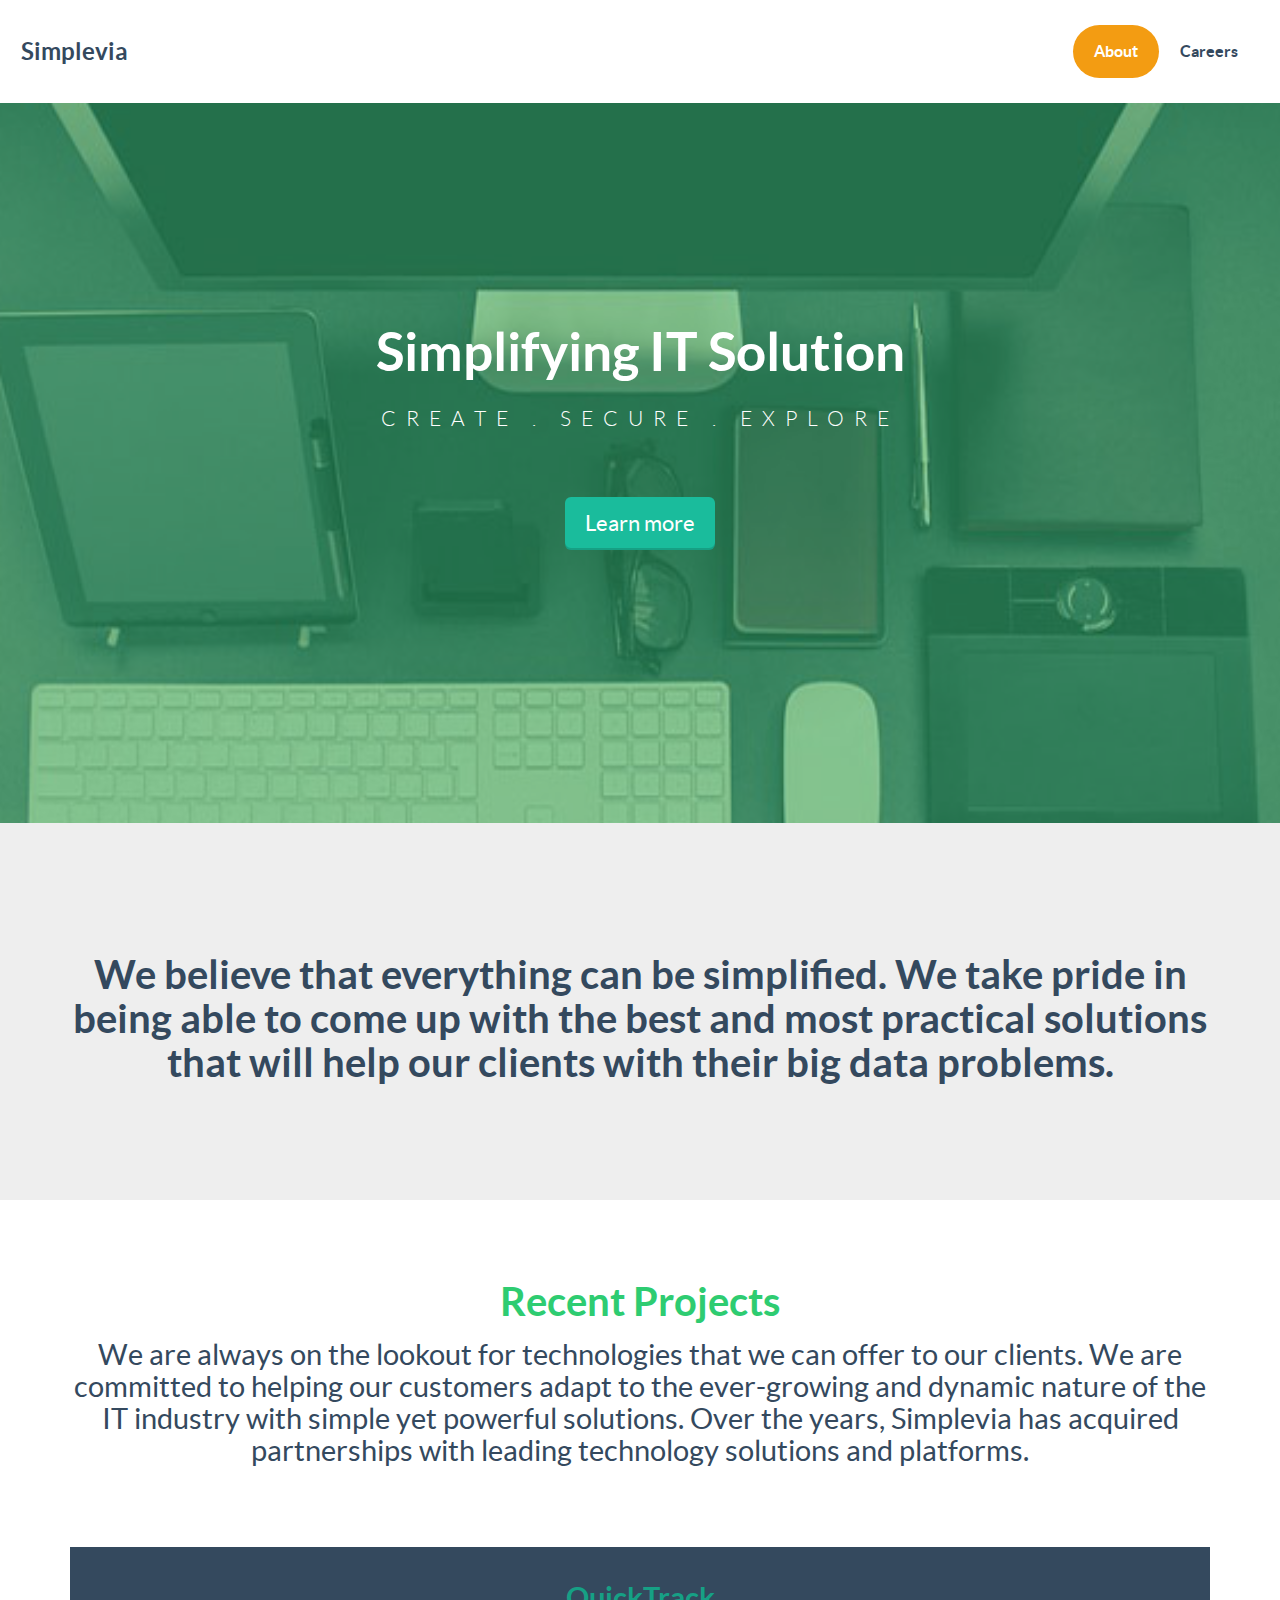
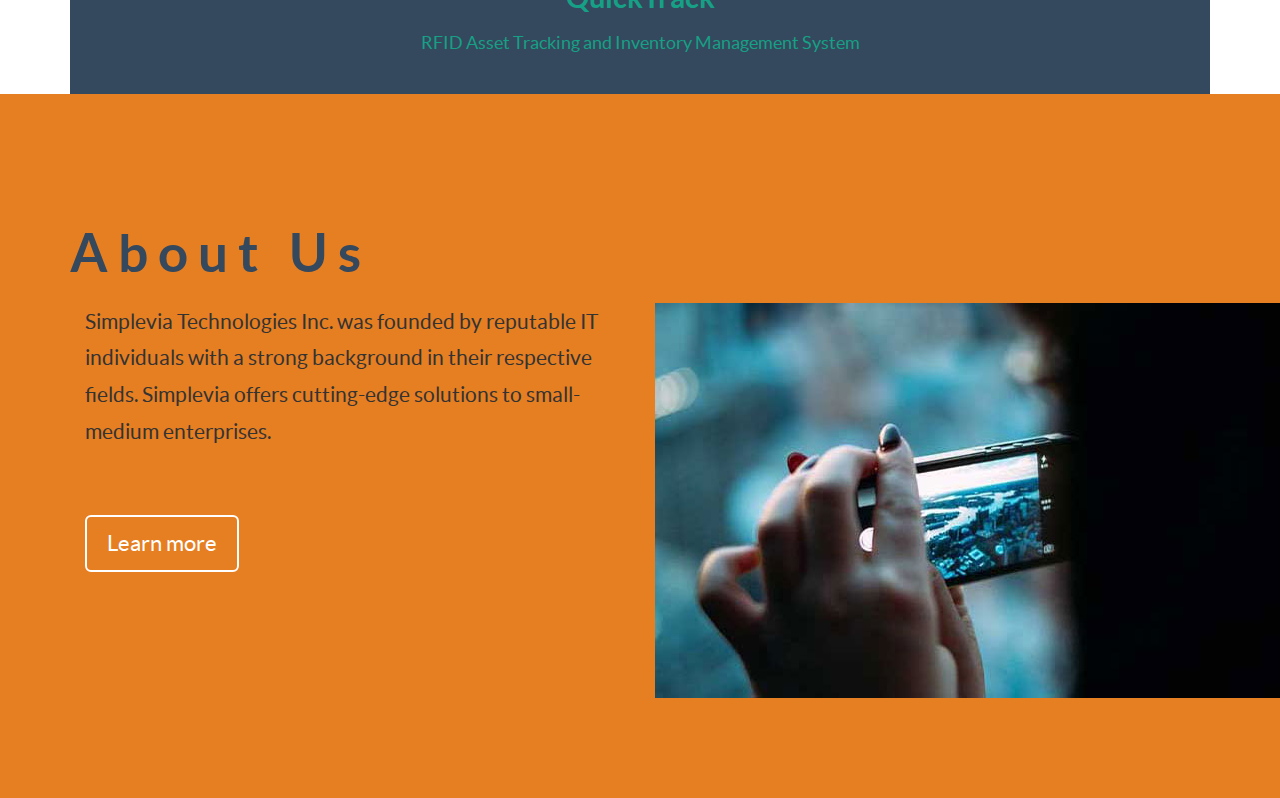
==== commit 30204ee0: "ver 2.2" ====
--- a/new simp/views/home.html
+++ b/new simp/views/home.html
@@ -8,13 +8,14 @@
 	<!-- <link rel="stylesheet" href="https://maxcdn.bootstrapcdn.com/bootstrap/3.3.7/css/bootstrap.min.css" integrity="sha384-BVYiiSIFeK1dGmJRAkycuHAHRg32OmUcww7on3RYdg4Va+PmSTsz/K68vbdEjh4u" crossorigin="anonymous"> -->
 	<link rel="stylesheet" type="text/css" href="../content/css/bootstrap.min.css">
 	<link rel="stylesheet" type="text/css" href="../content/css/animate.css">
-	<link rel="stylesheet" type="text/css" href="../content/css/slydify.css">
+	<!-- <link rel="stylesheet" type="text/css" href="../content/css/slider.css"> 
+	<link rel="stylesheet" type="text/css" href="../content/css/slydify.css"> -->
 	<link href="../content/css/flat-ui.css" rel="stylesheet">
 	<!-- <link href="../content/css/style.css" rel="stylesheet"> -->
 	<link href="../content/css/style-home.css" rel="stylesheet">
 
 	<title>Simplevia</title>
-	
+</head>
 	<body>
 		<nav class="navbar navbar-default  main-nav">
 		  <div class="container-fluid">
@@ -58,12 +59,15 @@
 					<h3>Recent Projects</h3>
 					<h4>We are always on the lookout for technologies that we can offer to our clients. We are committed to helping our customers adapt to the ever-growing and dynamic nature of the IT industry with simple yet powerful solutions. Over the years, Simplevia has acquired partnerships with leading technology solutions and platforms.</h4>
 				</div>
-				<div class="row">
-						<div class="inner-tile">
-					        <img class="center-block" src="../content/img/img6.jpg">
-					        <h4>QuickTrack</h4>
-					        <p>A simple way to manage your business.</p>
-					    </div>
+				<div id="projects">
+					<a href="#">
+						<div class="proj-img"></div>
+						<div class="proj-desc">
+							<h4>QuickTrack</h4>
+							<p>RFID Asset Tracking and Inventory Management System</p>
+						</div>
+					</a>
+				</div>	
 			</div>
 		</div>
 		 <div id="about">
@@ -72,18 +76,16 @@
 			          <h2>About Us</h2>
 					<div class="col-md-6">
 			          <div class="about-note">
-						
-
 			            <p>Simplevia Technologies Inc. was founded by reputable IT individuals with a strong background in their respective fields. Simplevia offers cutting-edge solutions to small-medium enterprises. <!-- We provide the simplest and most practical solutions to our clients without compromising perfomance from simple systems such as asset tracking to much more complex ones such as cashless payment systems through NFC cards. <br>Our solution offering also extends to the whole telecom industry’s infrastructure value chain from In-Building Solutions (IBS) to outdoor construction, site acquisition services and telecom implementaion. Simplevia is rapidly gaining the confidence and trust of major enterprises by delivering the best solutions and allowing businesses to faster achieve their investment return and time to revenue. --></p>
 			            <a href="#" class="btn btn-hg btn-about">Learn more</a>
 		            </div>
 				</div>
 				<div class="col-md-6 hidden-sm hidden-xs">
 					<div id="slider">
-							<img src="../content/img/img4.jpg">
-							<img src="../content/img/img5.jpg">
-							<img src="../content/img/img6.jpg">
-						</div>
+						<img src="../content/img/img4.jpg">
+						<img src="../content/img/img5.jpg">
+						<img src="../content/img/img6.jpg">
+					</div>
 				</div> 
 	          </div>
 	        </div>
@@ -91,31 +93,22 @@
 
 		<script type="text/javascript" src="../content/js/jquery.js"></script>
 		<script type="text/javascript" src="../content/js/bootstrap.min.js"></script>
-		<script type="text/javascript" src="../content/js/slydify.js"></script>
+		<script type="text/javascript" src="../content/js/slider.js"></script>
+		<!-- <script type="text/javascript" src="../content/js/slydify.js"></script> -->
 		<script>
 			$(document).ready(function(){
 			    $(".main-nav").affix({offset: {top: $("header").outerHeight(true)} });
 			});
-			$(function() {
-				$("#slider").slydify({
-					sliceCount: 8,
-					easing: 'ease-in',
-					sideColor: '#222',
-					startPosition: 0,
-					blockRows: 6,
-					blockColumns: 6,
-					blocksDelay: 100,
-					blocksDuration: 350,
-					blindsDuration: 350,
-					blindsDelay: 100,
-					zipDuration: 350,
-					zipDelay: 50,
-					barsDuration: 400,
-					barsDelay: 40,
-          // autoplay: true,
-          // autoplayTimeout: 500
+			$(function(){
+				window.myFlux = new flux.slider('#slider', {
+					pagination: false,
+					transitions: ['blocks2'],
+					delay: 3000
 				});
 			});
+
+
+			
 		</script>
 
 	  </body>
--- a/new simp/content/css/slider.css
+++ b/new simp/content/css/slider.css
@@ -0,0 +1 @@
+html,body,div,span,applet,object,iframe,h1,h2,h3,h4,h5,h6,p,blockquote,pre,a,abbr,acronym,address,big,cite,code,del,dfn,em,img,ins,kbd,q,s,samp,small,strike,strong,sub,sup,tt,var,b,u,i,center,dl,dt,dd,ol,ul,li,fieldset,form,label,legend,table,caption,tbody,tfoot,thead,tr,th,td,article,aside,canvas,details,embed,figure,figcaption,footer,header,hgroup,menu,nav,output,ruby,section,summary,time,mark,audio,video{margin:0;padding:0;border:0;font-size:100%;font:inherit;vertical-align:baseline}body{line-height:1}ol,ul{list-style:none}table{border-collapse:collapse;border-spacing:0}caption,th,td{text-align:left;font-weight:normal;vertical-align:middle}q,blockquote{quotes:none}q:before,q:after,blockquote:before,blockquote:after{content:"";content:none}a img{border:none}article,aside,details,figcaption,figure,footer,header,hgroup,menu,nav,section{display:block}article,aside,details,figcaption,figure,footer,header,hgroup,menu,nav,section{display:block}*{-moz-box-sizing:border-box;-webkit-box-sizing:border-box;-ms-box-sizing:border-box;box-sizing:border-box}a{color:#CCC;text-decoration:none}html{background:#2F2F2F}body{background:#2F2F2F;min-height:100%;font-family:helvetica, arial, sans-serif;overflow-x:hidden;margin:0}body section.container{width:790px;margin:40px auto}body section.container h1{color:#DDD;font-size:3em;font-weight:bold;text-align:center;text-shadow:0 1px 0px #000;text-transform:lowercase;margin-bottom:0.2em}body section.container h2{font-size:0.8em;color:#666;text-align:center;margin-bottom:4em;text-shadow:0 1px 0px rgba(0, 0, 0, 0.5)}body section.container div.sliderX {-moz-border-radius:3px;-webkit-border-radius:3px;-o-border-radius:3px;-ms-border-radius:3px;-khtml-border-radius:3px;border-radius:3px;-moz-box-sizing:content-box;-webkit-box-sizing:content-box;-ms-box-sizing:content-box;box-sizing:content-box;padding:20px;background:rgba(0, 0, 0, 0.3);-webkit-box-shadow:0 1px 0 rgba(255, 255, 255, 0.1), 0 0 8px rgba(0, 0, 0, 0.9) inset}body section.container div.sliderX  div.fluxslider div.surface{width:100%;border:1px solid rgba(255, 255, 255, 0.1);-moz-box-sizing:content-box;-webkit-box-sizing:content-box;-ms-box-sizing:content-box;box-sizing:content-box}body section.container div.sliderX  div.fluxslider ul.pagination{-moz-box-sizing:content-box;-webkit-box-sizing:content-box;-ms-box-sizing:content-box;box-sizing:content-box;padding:10px 0 !important;overflow:hidden}body section.container div.sliderX  div.fluxslider ul.pagination li{text-indent:10000px;height:8px;width:8px;-moz-border-radius:10px;-webkit-border-radius:10px;-o-border-radius:10px;-ms-border-radius:10px;-khtml-border-radius:10px;border-radius:10px;background:rgba(0, 0, 0, 0.6);-webkit-box-shadow:0 1px 0 rgba(255, 255, 255, 0.1)}body section.container div.sliderX  div.fluxslider ul.pagination li.current{background:rgba(255, 255, 255, 0.2)}footer{width:100%;text-align:center;font-size:0.7em;margin-top:4em;color:#666}footer p{margin-bottom:2em}body#transitiongallery section.container{width:960px}body#transitiongallery section.container div.sliderX container{position:relative}body#transitiongallery section.container div.sliderX container div#transitions{position:absolute;z-index:50;top:20px;right:20px;width:150px;font-size:0.85em}body#transitiongallery section.container div.sliderX container div#transitions h2{font-size:1em;text-align:left;color:#CCC;font-weight:bold;margin-bottom:0.7em}body#transitiongallery section.container div.sliderX container div#transitions ul{margin-bottom:1.5em}body#transitiongallery section.container div.sliderX container div#transitions ul li{font-size:0.8em;margin-bottom:0.7em}body#transitiongallery section.container div.sliderX container div#transitions ul li a{display:block;-moz-border-radius:3px;-webkit-border-radius:3px;-o-border-radius:3px;-ms-border-radius:3px;-khtml-border-radius:3px;border-radius:3px;padding:0.5em;background-image:-webkit-gradient(linear, 50% 0%, 50% 100%, color-stop(0%, #444444), color-stop(100%, #333333));background-image:-webkit-linear-gradient(top, #444444,#333333);background-image:-moz-linear-gradient(top, #444444,#333333);background-image:-o-linear-gradient(top, #444444,#333333);background-image:-ms-linear-gradient(top, #444444,#333333);background-image:linear-gradient(top, #444444,#333333);border:1px solid rgba(255, 255, 255, 0.1);-webkit-box-shadow:0px 1px 0px rgba(0, 0, 0, 0.2) inset;-moz-box-shadow:0px 1px 0px rgba(0, 0, 0, 0.2) inset;-o-box-shadow:0px 1px 0px rgba(0, 0, 0, 0.2) inset;box-shadow:0px 1px 0px rgba(0, 0, 0, 0.2) inset;position:relative}body#transitiongallery section.container div.sliderX container div#transitions ul li a:active{top:1px}body#transitiongallery section.container div.sliderX container div#transitions ul li a.new:after{content:'New';font-size:0.8em;padding:0.2em 0.4em;color:#FFF;background-image:-webkit-gradient(linear, 50% 0%, 50% 100%, color-stop(0%, #dd4c10), color-stop(100%, #d23a13));background-image:-webkit-linear-gradient(top, #dd4c10,#d23a13);background-image:-moz-linear-gradient(top, #dd4c10,#d23a13);background-image:-o-linear-gradient(top, #dd4c10,#d23a13);background-image:-ms-linear-gradient(top, #dd4c10,#d23a13);background-image:linear-gradient(top, #dd4c10,#d23a13);border:1px solid #FFF;-moz-border-radius:4px;-webkit-border-radius:4px;-o-border-radius:4px;-ms-border-radius:4px;-khtml-border-radius:4px;border-radius:4px;-moz-box-shadow:0px 1px 3px rgba(0, 0, 0, 0.2);-webkit-box-shadow:0px 1px 3px rgba(0, 0, 0, 0.2);-o-box-shadow:0px 1px 3px rgba(0, 0, 0, 0.2);box-shadow:0px 1px 3px rgba(0, 0, 0, 0.2);position:absolute;top:-0.5em;right:-0.5em}section#header{background:#222;padding:10px;overflow:auto}section#header a{color:#CCC;text-decoration:none}section#header a.name{font-family:'Pacifico';font-size:1.1em;margin-right:1em;position:relative;top:3px}section#header a.writeup{font-size:0.8em;border-bottom:1px dashed #CCC}section#header a.writeup:after{content:' \2192'}section#header div.twitter{float:right;margin-left:1em}section#header div.twitter iframe{position:relative;top:3px;margin-right:-1em}section#header div.twitter a.twitter{font-size:0.8em;padding:0.4em 0.6em;-moz-border-radius:3px;-webkit-border-radius:3px;-o-border-radius:3px;-ms-border-radius:3px;-khtml-border-radius:3px;border-radius:3px;position:relative;top:-2px}section#header div.twitter a.twitter:hover{color:#FFF}section#header div.nav{float:right;font-size:0.7em;padding:0.75em;padding-right:1.5em}section#header div.nav a{margin-left:1.5em}section#header div.nav a:hover{border-bottom:1px dashed #CCC}section#details{text-align:center;padding-top:4em}section#details a{margin-left:1em;padding:1em;background:rgba(255, 255, 255, 0.1);-moz-border-radius:3px;-webkit-border-radius:3px;-o-border-radius:3px;-ms-border-radius:3px;-khtml-border-radius:3px;border-radius:3px;color:#000;text-shadow:0 1px 0 rgba(255, 255, 255, 0.2);text-decoration:none;border:1px solid rgba(255, 255, 255, 0.3);font-weight:bold;font-size:0.8em}section#details a:first-child{margin-left:0}section#details a:hover{background:rgba(255, 255, 255, 0.3)}footer div#carbonads-container div.carbonad{background:#353535;margin:6em auto 3em;border:1px solid rgba(255, 255, 255, 0.1);-moz-border-radius:3px;-webkit-border-radius:3px;-o-border-radius:3px;-ms-border-radius:3px;-khtml-border-radius:3px;border-radius:3px;text-align:left}div.announcement{color:#000;padding:0.8em;background:rgba(218, 219, 177, 0.5);border:1px solid #FFF;-moz-border-radius:5px;-webkit-border-radius:5px;-o-border-radius:5px;-ms-border-radius:5px;-khtml-border-radius:5px;border-radius:5px;width:60%;margin:2em auto -2em;font-size:0.8em;text-align:center}div.announcement a{color:#000;font-weight:bold}body section.container{position:relative}body section.container h1,body section.container h2{font-family:'AllerLight', Helvetica, Arial, sans-serif;text-transform:none;text-align:left}body section.container div.flux-wp{position:absolute;top:0;right:0;background:url("img/flux_wp_new.png") top left no-repeat, url("img/flux_wp_logo.png") center right no-repeat, -webkit-gradient(linear, 50% 0%, 50% 100%, color-stop(0%, #ff9900), color-stop(100%, #ff6600));background:url("img/flux_wp_new.png") top left no-repeat, url("img/flux_wp_logo.png") center right no-repeat, -webkit-linear-gradient(#ff9900,#ff6600);background:url("img/flux_wp_new.png") top left no-repeat, url("img/flux_wp_logo.png") center right no-repeat, -moz-linear-gradient(#ff9900,#ff6600);background:url("img/flux_wp_new.png") top left no-repeat, url("img/flux_wp_logo.png") center right no-repeat, -o-linear-gradient(#ff9900,#ff6600);background:url("img/flux_wp_new.png") top left no-repeat, url("img/flux_wp_logo.png") center right no-repeat, -ms-linear-gradient(#ff9900,#ff6600);background:url("img/flux_wp_new.png") top left no-repeat, url("img/flux_wp_logo.png") center right no-repeat, linear-gradient(#ff9900,#ff6600);-moz-border-radius:4px;-webkit-border-radius:4px;-o-border-radius:4px;-ms-border-radius:4px;-khtml-border-radius:4px;border-radius:4px;-moz-box-shadow:0px 1px 0px rgba(255, 255, 255, 0.6) inset, 0px 2px 4px rgba(0, 0, 0, 0.2);-webkit-box-shadow:0px 1px 0px rgba(255, 255, 255, 0.6) inset, 0px 2px 4px rgba(0, 0, 0, 0.2);-o-box-shadow:0px 1px 0px rgba(255, 255, 255, 0.6) inset, 0px 2px 4px rgba(0, 0, 0, 0.2);box-shadow:0px 1px 0px rgba(255, 255, 255, 0.6) inset, 0px 2px 4px rgba(0, 0, 0, 0.2);padding:15px 70px 15px 15px;color:#FFF;font-family:'AllerLight', Helvetica, Arial, sans-serif;text-shadow:0px 1px 0px rgba(0, 0, 0, 0.3);text-align:right}body section.container div.flux-wp p.large{font-family:'Aller', Helvetica, Arial, sans-serif;font-weight:bold;text-transform:uppercase;font-size:24px;margin-bottom:0.2em}--- a/new simp/content/css/style-home.css
+++ b/new simp/content/css/style-home.css
@@ -45,7 +45,7 @@
 }
 
 .about-note p{ 
-	font-size: 16pt;  
+	font-size: 16pt;
 }
 
 #about .btn-about{
@@ -138,4 +138,10 @@
 .services-header h4{
 	margin-bottom: 80px;
 	font-weight: normal
-}+}
+
+#projects{
+	background-color: #34495e;
+	padding: 20px;
+}
+
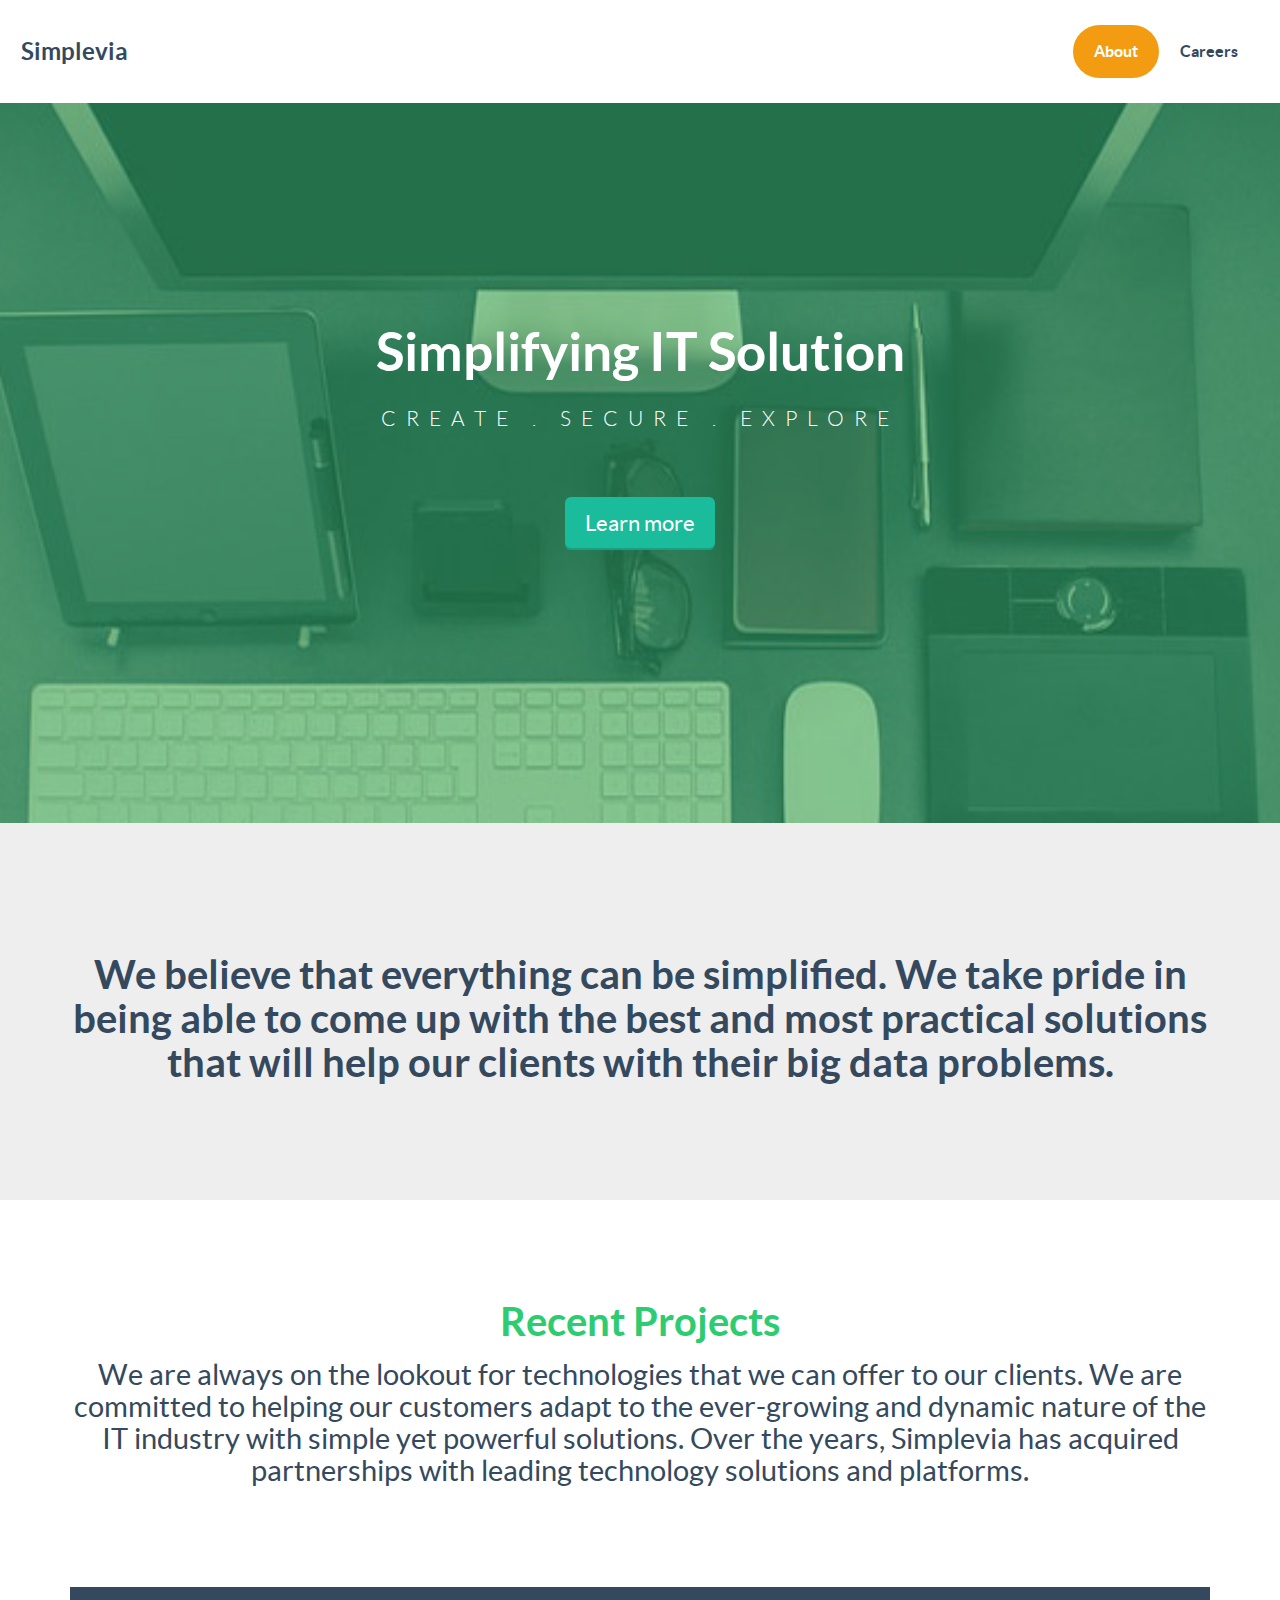
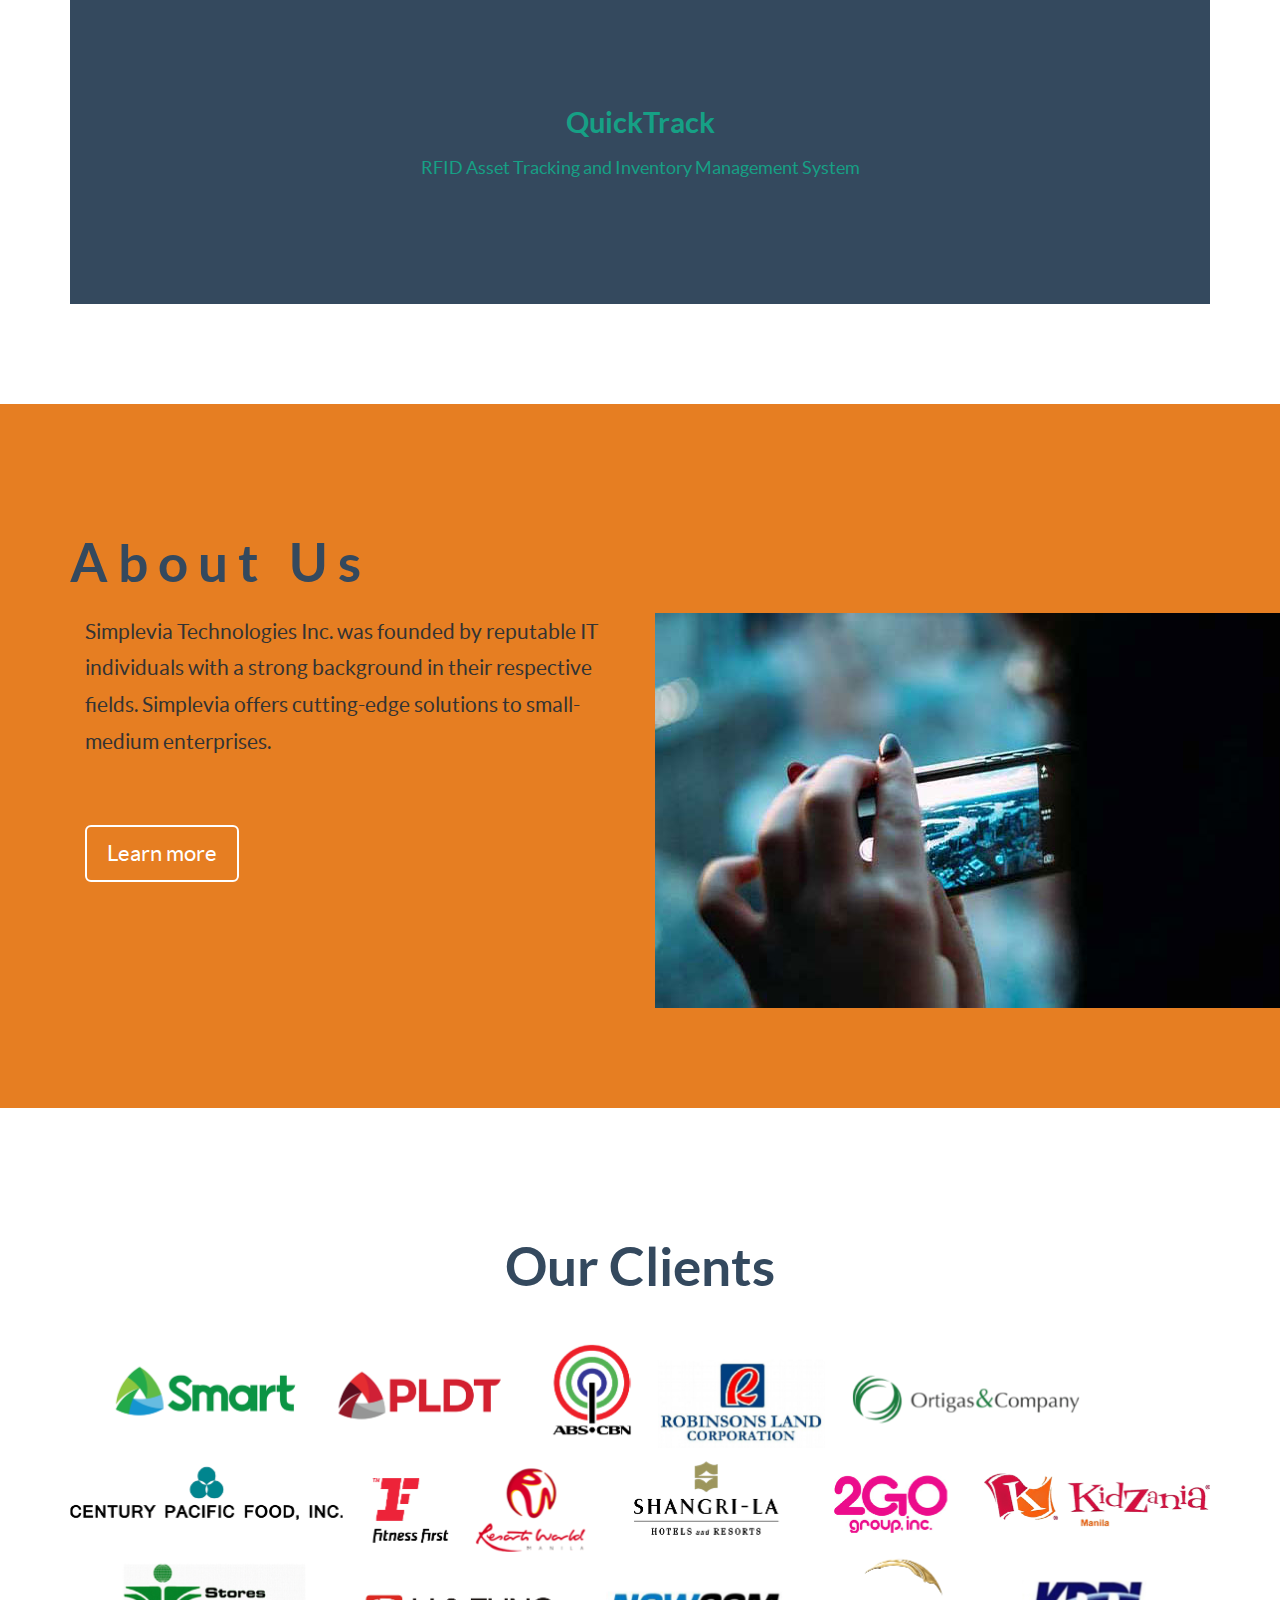
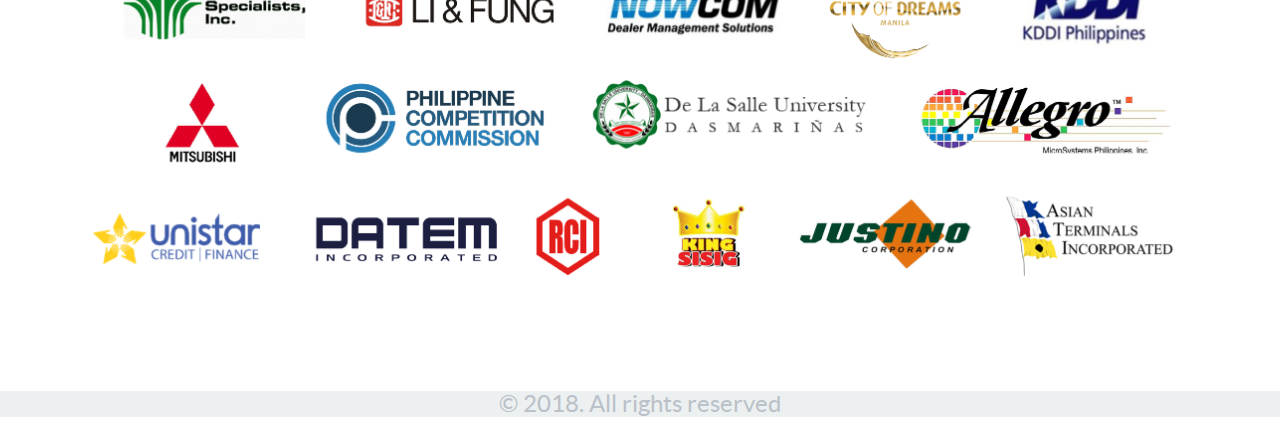
==== commit a98f005d: "JAN 30 LAST" ====
--- a/new simp/views/home.html
+++ b/new simp/views/home.html
@@ -91,6 +91,18 @@
 	        </div>
 	      </div>
 
+	      <div id="clients">
+	      	<div class="container">
+	      		<div class="row">
+	      			<h2 class="text-center">Our Clients</h2>
+	      			<img src="../content/img/clients/clients.png" width="100%">
+	      		</div>
+	      	</div>
+	      </div>
+	      <footer class="text-center">
+	    	<h6>&copy; 2018. All rights reserved</h6>
+	      </footer>
+
 		<script type="text/javascript" src="../content/js/jquery.js"></script>
 		<script type="text/javascript" src="../content/js/bootstrap.min.js"></script>
 		<script type="text/javascript" src="../content/js/slider.js"></script>
--- a/new simp/content/css/style-home.css
+++ b/new simp/content/css/style-home.css
@@ -31,7 +31,9 @@
 #about{
 	background-color: #e67e22
 }
-#about > div > div{
+#about > div > div,
+#clients > div > div
+{
 	margin: 100px auto;
 }
 
@@ -107,8 +109,8 @@
 }
 
 
-#services .row{
-	margin-bottom: 30px;
+#services div div{
+	margin: 100px auto;
 }
 
 
@@ -145,3 +147,12 @@
 	padding: 20px;
 }
 
+footer{
+	margin-bottom: 0;
+	padding: 100px auto;
+	background-color: #ecf0f1
+}
+
+footer h6{
+	font-weight: normal;
+}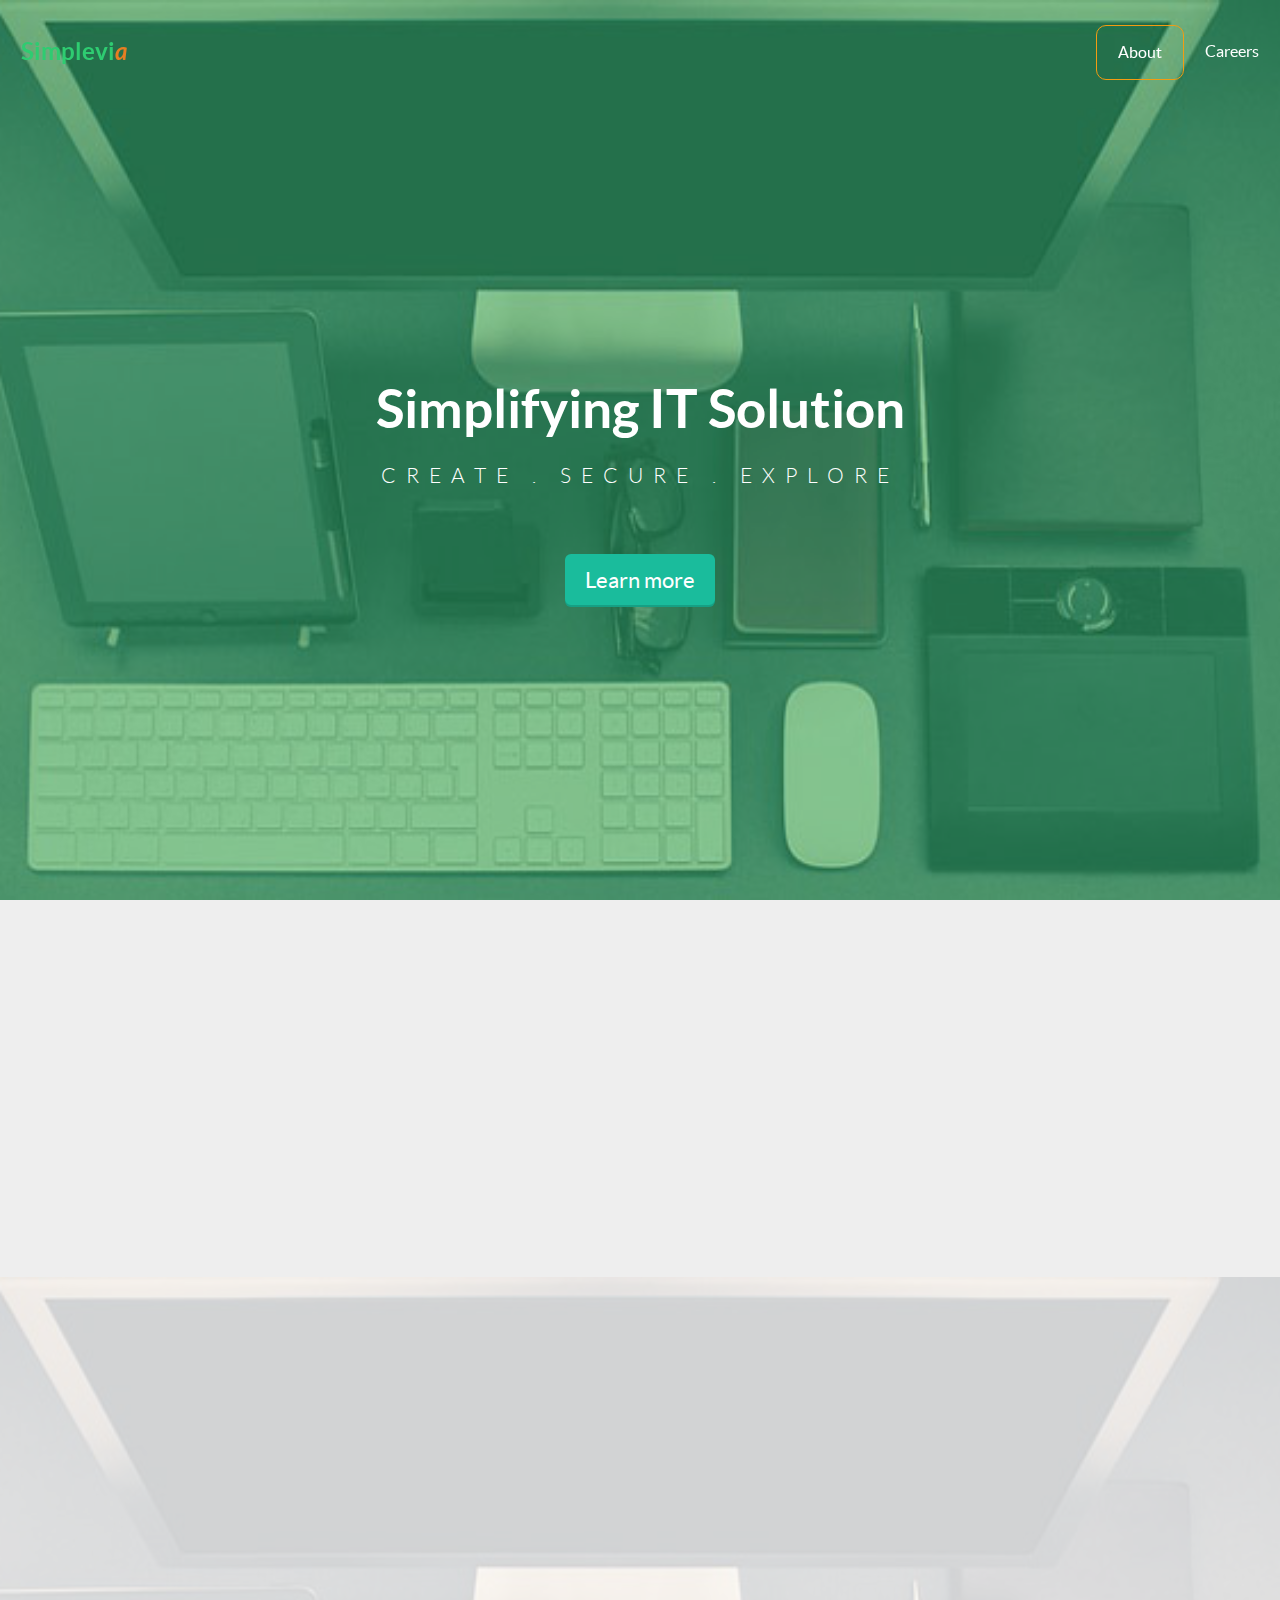
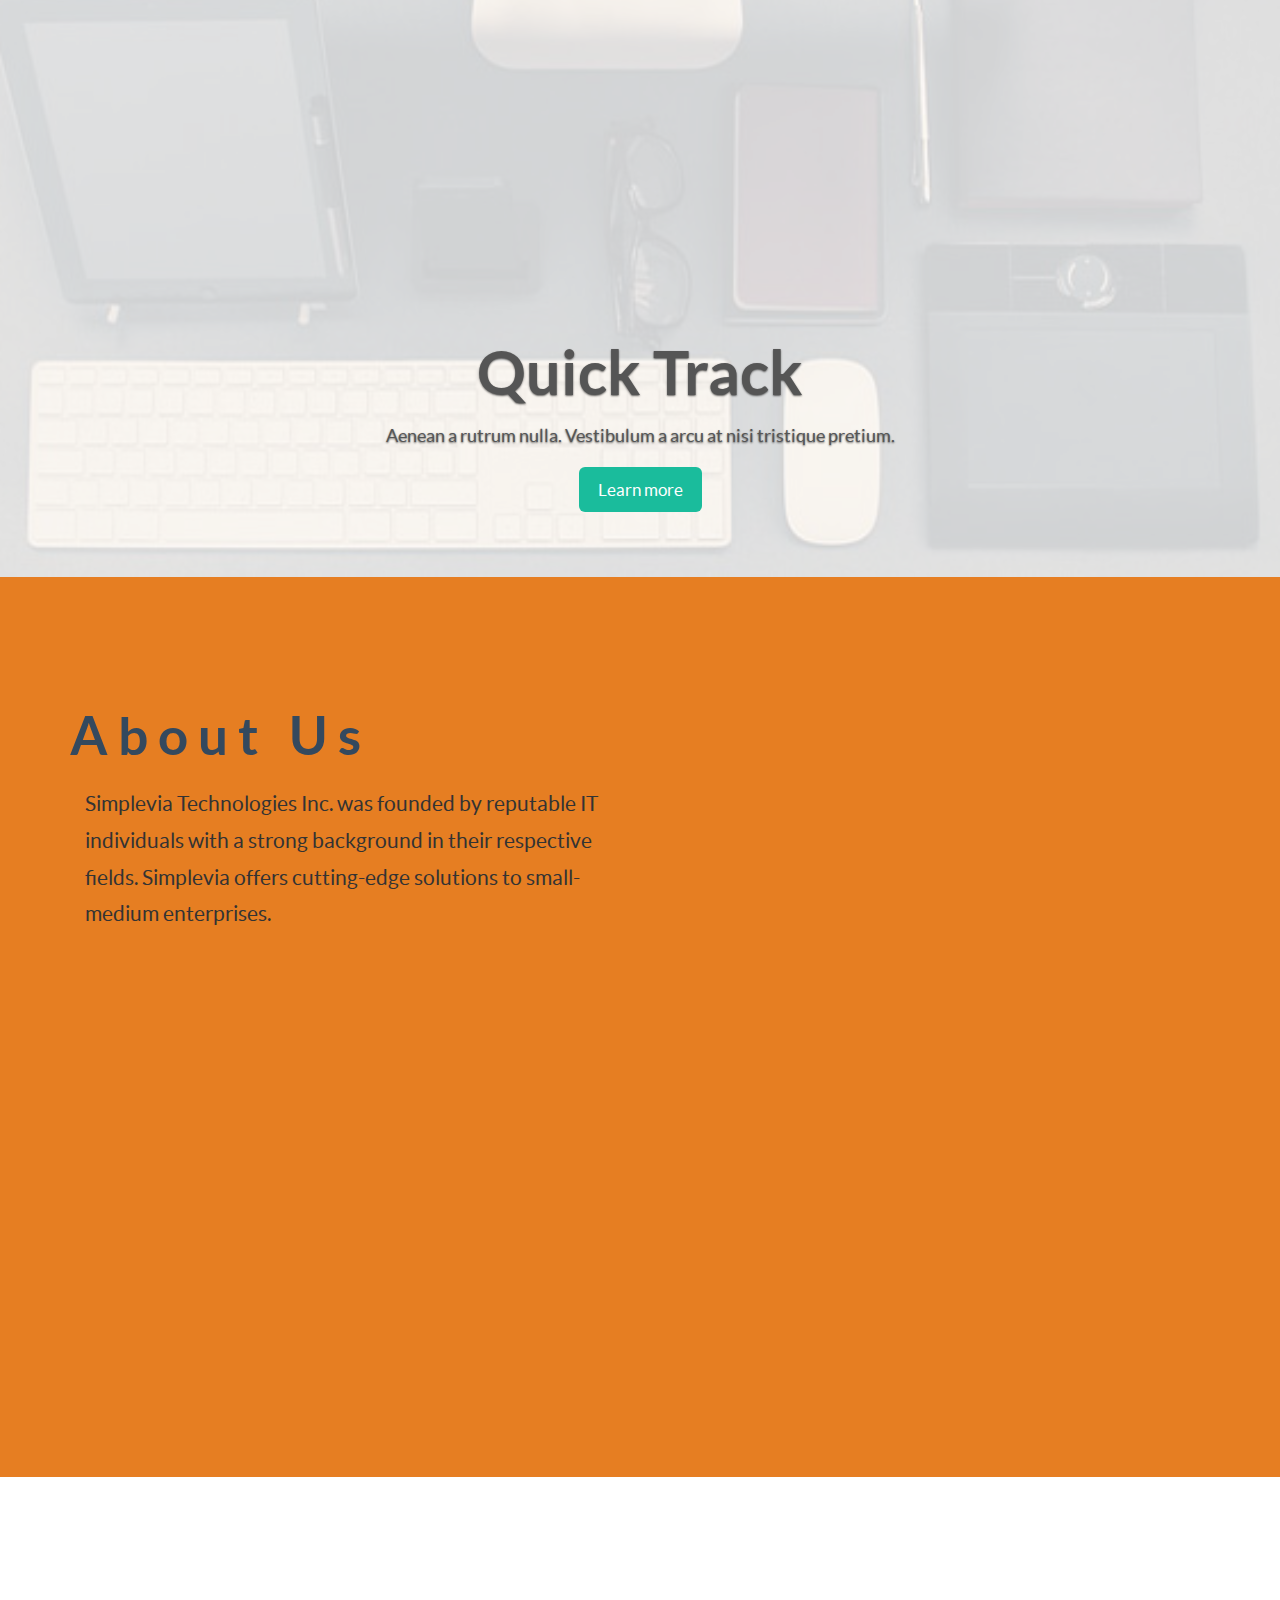
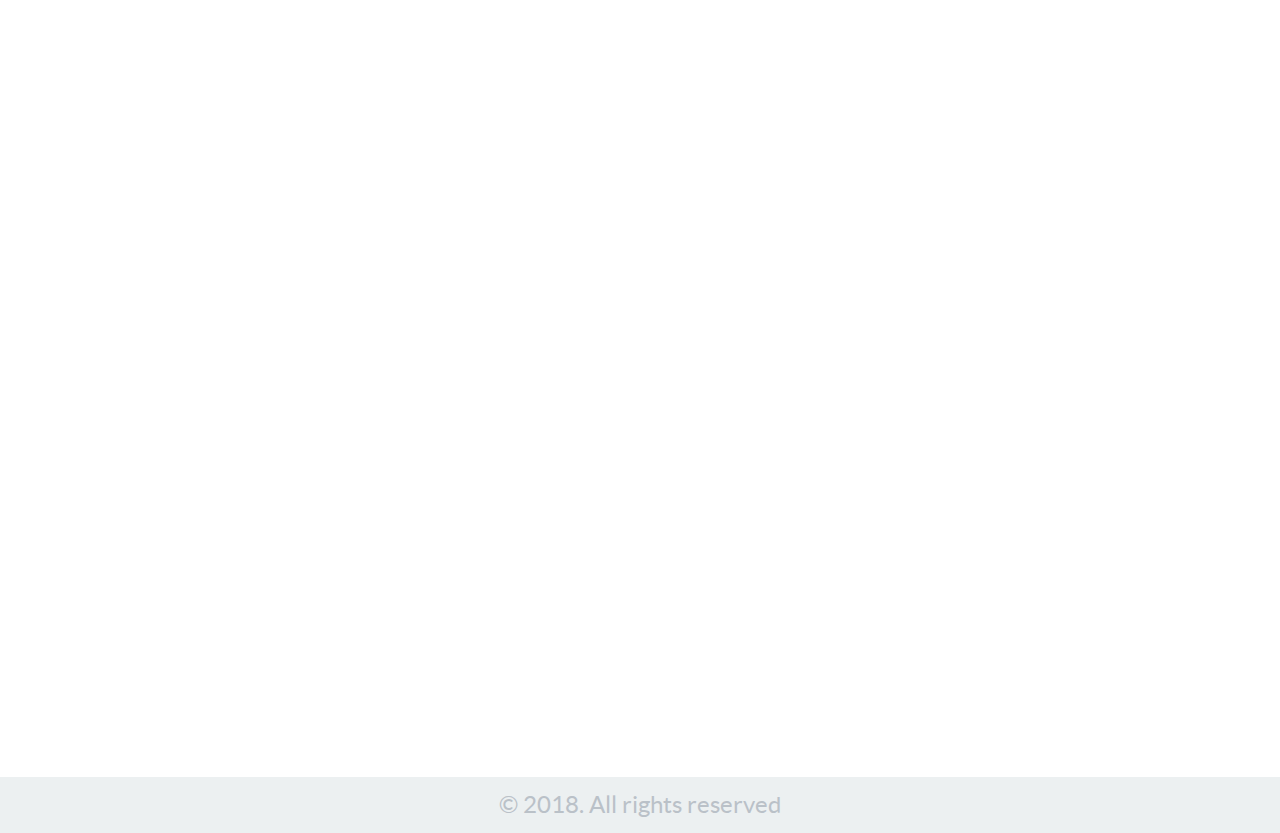
==== commit c1c4306e: "version 2.2" ====
--- a/new simp/views/home.html
+++ b/new simp/views/home.html
@@ -4,20 +4,16 @@
 	<meta charset="utf-8">
     <meta name="viewport" content="width=device-width, initial-scale=1, shrink-to-fit=no">
 
-	<!-- Latest compiled and minified CSS -->
 	<!-- <link rel="stylesheet" href="https://maxcdn.bootstrapcdn.com/bootstrap/3.3.7/css/bootstrap.min.css" integrity="sha384-BVYiiSIFeK1dGmJRAkycuHAHRg32OmUcww7on3RYdg4Va+PmSTsz/K68vbdEjh4u" crossorigin="anonymous"> -->
 	<link rel="stylesheet" type="text/css" href="../content/css/bootstrap.min.css">
 	<link rel="stylesheet" type="text/css" href="../content/css/animate.css">
-	<!-- <link rel="stylesheet" type="text/css" href="../content/css/slider.css"> 
-	<link rel="stylesheet" type="text/css" href="../content/css/slydify.css"> -->
 	<link href="../content/css/flat-ui.css" rel="stylesheet">
-	<!-- <link href="../content/css/style.css" rel="stylesheet"> -->
 	<link href="../content/css/style-home.css" rel="stylesheet">
 
 	<title>Simplevia</title>
 </head>
 	<body>
-		<nav class="navbar navbar-default  main-nav">
+		<nav class="navbar navbar-default navbar-fixed-top main-nav wow slideInDown">
 		  <div class="container-fluid">
 		    <div class="navbar-header">
 		      <button type="button" class="navbar-toggle" data-toggle="collapse" data-target="#myNavbar">
@@ -25,7 +21,7 @@
 		        <span class="icon-bar"></span>
 		        <span class="icon-bar"></span> 
 		      </button>
-		      <a class="navbar-brand" href="#">Simplevia</a>
+		      <a class="navbar-brand" href="#">Simplevi<i>a</i></a>
 		    </div>
 		    <div class="collapse navbar-collapse" id="myNavbar">
 		      <ul class="nav navbar-nav navbar-right">
@@ -41,47 +37,65 @@
 		</nav>
 		<header class="jumbotron text-center">
 			<div class="cover">
-				<h2>Simplifying IT Solution</h2>
-				<p>CREATE . SECURE . EXPLORE</p>
-				<a class="btn btn-top btn-hg btn-embossed btn-primary" href="#">Learn more</a>
+				<h2 class="wow flipInX">Simplifying IT Solution</h2>
+				<p class="wow 	zoomIn">CREATE . SECURE . EXPLORE</p>
+				<a class="btn btn-top btn-hg btn-embossed btn-primary wow rollIn" href="#">Learn more</a>
 			</div>
 		</header>
-		<div id="section-1">
+		<div id="welcome-sec">
 			<div class="container">
-				<div class="row">
+				<div class="row wow rubberBand">
 					<h3 class="text-center">We believe that everything can be simplified. We take pride in being able to come up with the best and most practical solutions that will help our clients with their big data problems.</h3>
 				</div>
 			</div>
 		</div>
-		<div id="services">
-			<div class="container">
+		<section id="services">
+			<!-- <div class="container">
 				<div class="services-header">
 					<h3>Recent Projects</h3>
-					<h4>We are always on the lookout for technologies that we can offer to our clients. We are committed to helping our customers adapt to the ever-growing and dynamic nature of the IT industry with simple yet powerful solutions. Over the years, Simplevia has acquired partnerships with leading technology solutions and platforms.</h4>
+					<h4>We are always on the lookout for technologies that we can offer to our clients. We are committed to helping our customers adapt to the ever-growing and dynamic nature of the IT industry with simple yet powerful solutions.</h4>
 				</div>
-				<div id="projects">
-					<a href="#">
-						<div class="proj-img"></div>
-						<div class="proj-desc">
-							<h4>QuickTrack</h4>
-							<p>RFID Asset Tracking and Inventory Management System</p>
+			</div> -->
+			<div id="projects">
+					<div id="myCarousel" class="carousel slide" data-ride="carousel"> 				  
+						<div class="carousel-inner">
+							<div id="proj-1" class="item active"><div class="cover">
+								<div class="container">
+									<div class="carousel-caption">
+										<h1>Quick Track</h1>
+										<p>Aenean a rutrum nulla. Vestibulum a arcu at nisi tristique pretium.</p>
+										<p><a class="btn btn-lg btn-primary" href="#" role="button">Learn more</a></p>
+									</div>
+								</div>
+							</div></div>
+							<div id="proj-2" class="item"><div class="cover">
+								<div class="container">
+									<div class="carousel-caption">
+										<h1>Schuler Track</h1>
+										<p>Aenean a rutrum nulla. Vestibulum a arcu at nisi tristique pretium.</p>
+										<p><a class="btn btn-lg btn-primary" href="#" role="button">Learn more</a></p>
+									</div>
+								</div></div>
+							</div>
 						</div>
-					</a>
+						<a class="left carousel-control" href="#myCarousel" data-slide="prev"></a>
+						<a class="right carousel-control" href="#myCarousel" data-slide="next"></a>
+
+					</div>
 				</div>	
-			</div>
-		</div>
-		 <div id="about">
+		</section>
+		 <section id="about">
 	        <div class="container">
 	        	<div class="row">
 			          <h2>About Us</h2>
 					<div class="col-md-6">
 			          <div class="about-note">
 			            <p>Simplevia Technologies Inc. was founded by reputable IT individuals with a strong background in their respective fields. Simplevia offers cutting-edge solutions to small-medium enterprises. <!-- We provide the simplest and most practical solutions to our clients without compromising perfomance from simple systems such as asset tracking to much more complex ones such as cashless payment systems through NFC cards. <br>Our solution offering also extends to the whole telecom industry’s infrastructure value chain from In-Building Solutions (IBS) to outdoor construction, site acquisition services and telecom implementaion. Simplevia is rapidly gaining the confidence and trust of major enterprises by delivering the best solutions and allowing businesses to faster achieve their investment return and time to revenue. --></p>
-			            <a href="#" class="btn btn-hg btn-about">Learn more</a>
+			            <a href="#" class="btn btn-hg btn-about wow bounceInRight">Learn more</a>
 		            </div>
 				</div>
 				<div class="col-md-6 hidden-sm hidden-xs">
-					<div id="slider">
+					<div id="slider" class="wow bounceInDown">
 						<img src="../content/img/img4.jpg">
 						<img src="../content/img/img5.jpg">
 						<img src="../content/img/img6.jpg">
@@ -89,26 +103,30 @@
 				</div> 
 	          </div>
 	        </div>
-	      </div>
-
-	      <div id="clients">
+	      </section>
+	      <section id="clients">
 	      	<div class="container">
 	      		<div class="row">
-	      			<h2 class="text-center">Our Clients</h2>
-	      			<img src="../content/img/clients/clients.png" width="100%">
+	      			<h2 class="text-center  wow tada">Our Clients</h2>
+	      			<!-- <img src="../content/img/clients/clients.png" width="100%"> -->
 	      		</div>
 	      	</div>
-	      </div>
-	      <footer class="text-center">
+	      </section>
+
+	      <footer class="text-center footer">
 	    	<h6>&copy; 2018. All rights reserved</h6>
 	      </footer>
 
 		<script type="text/javascript" src="../content/js/jquery.js"></script>
 		<script type="text/javascript" src="../content/js/bootstrap.min.js"></script>
+		<script type="text/javascript" src="../content/js/flat-ui.js"></script>
 		<script type="text/javascript" src="../content/js/slider.js"></script>
 		<!-- <script type="text/javascript" src="../content/js/slydify.js"></script> -->
+		<script src="../content/js/wow.min.js"></script>
 		<script>
 			$(document).ready(function(){
+				new WOW().init();
+
 			    $(".main-nav").affix({offset: {top: $("header").outerHeight(true)} });
 			});
 			$(function(){
@@ -118,7 +136,11 @@
 					delay: 3000
 				});
 			});
-
+			$(function(){
+			    $('.carousel').carousel({
+			      interval: 2000
+			    });
+			});
 
 			
 		</script>
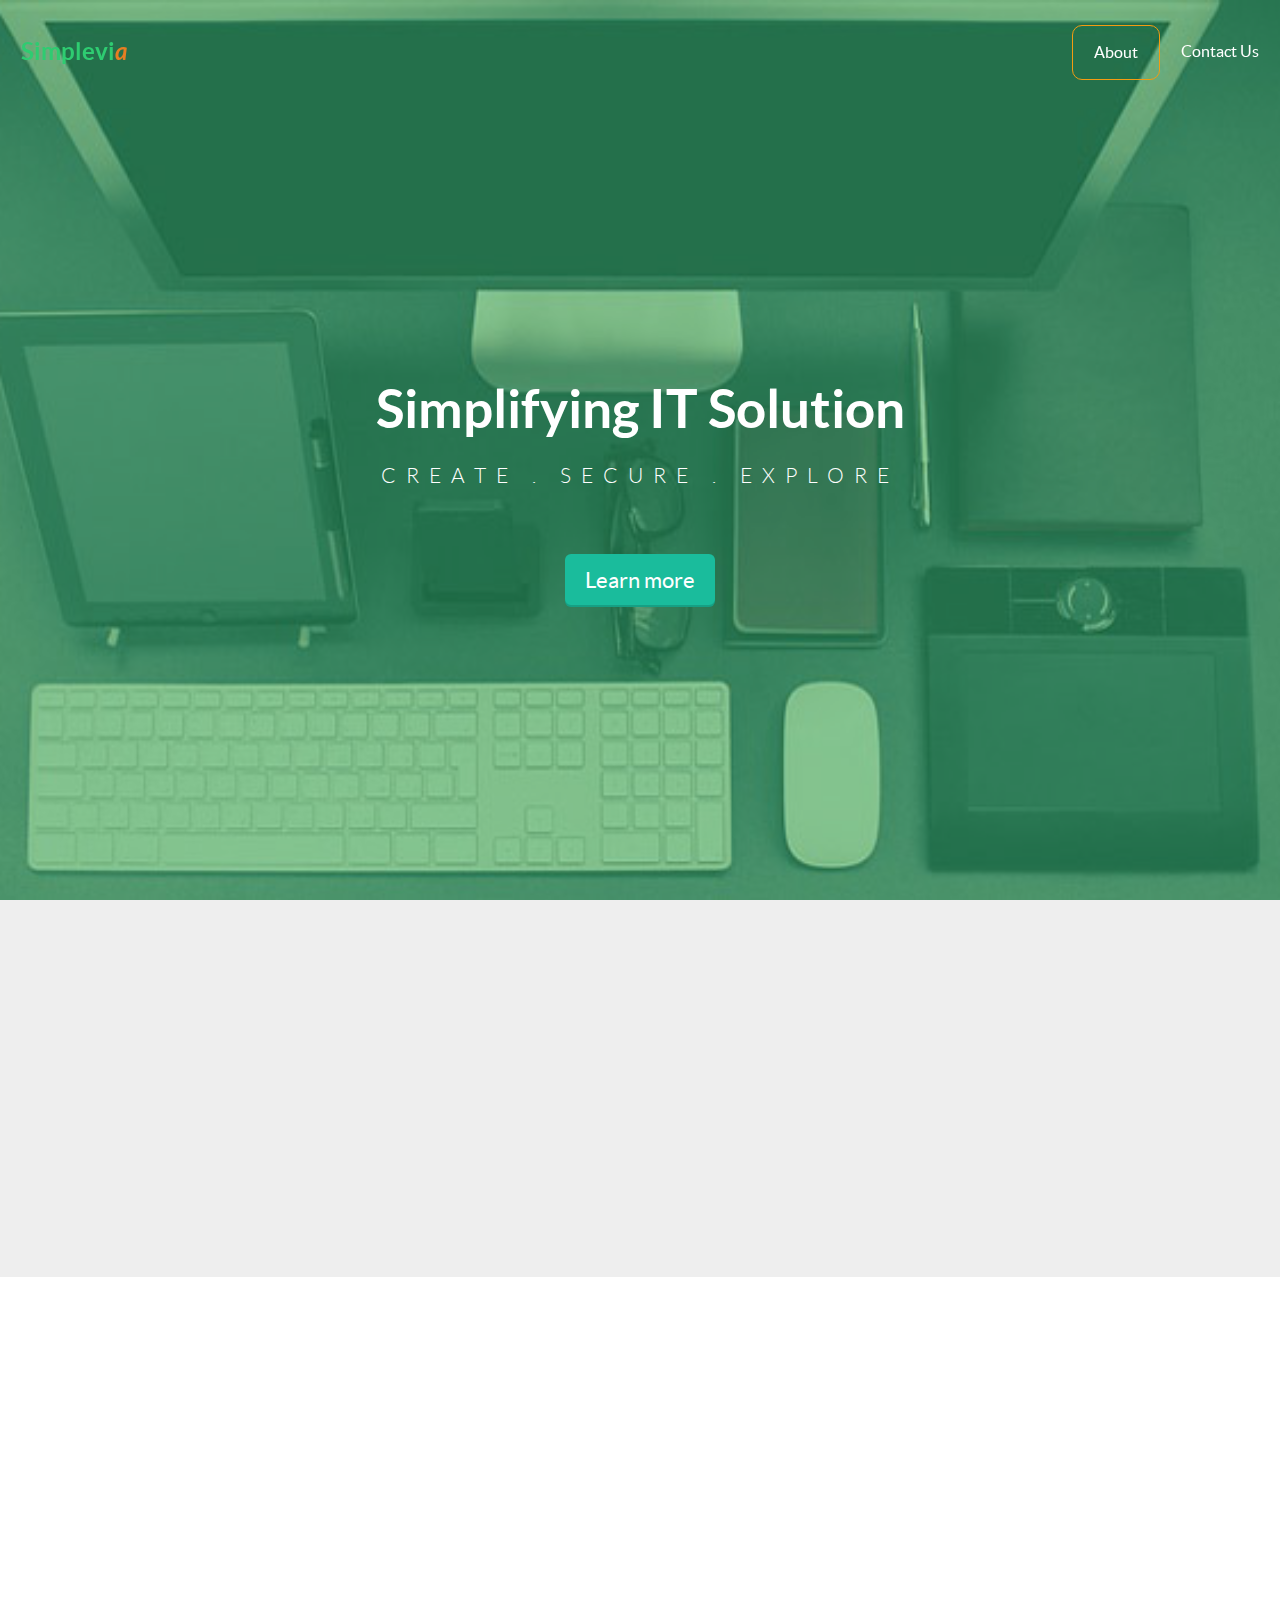
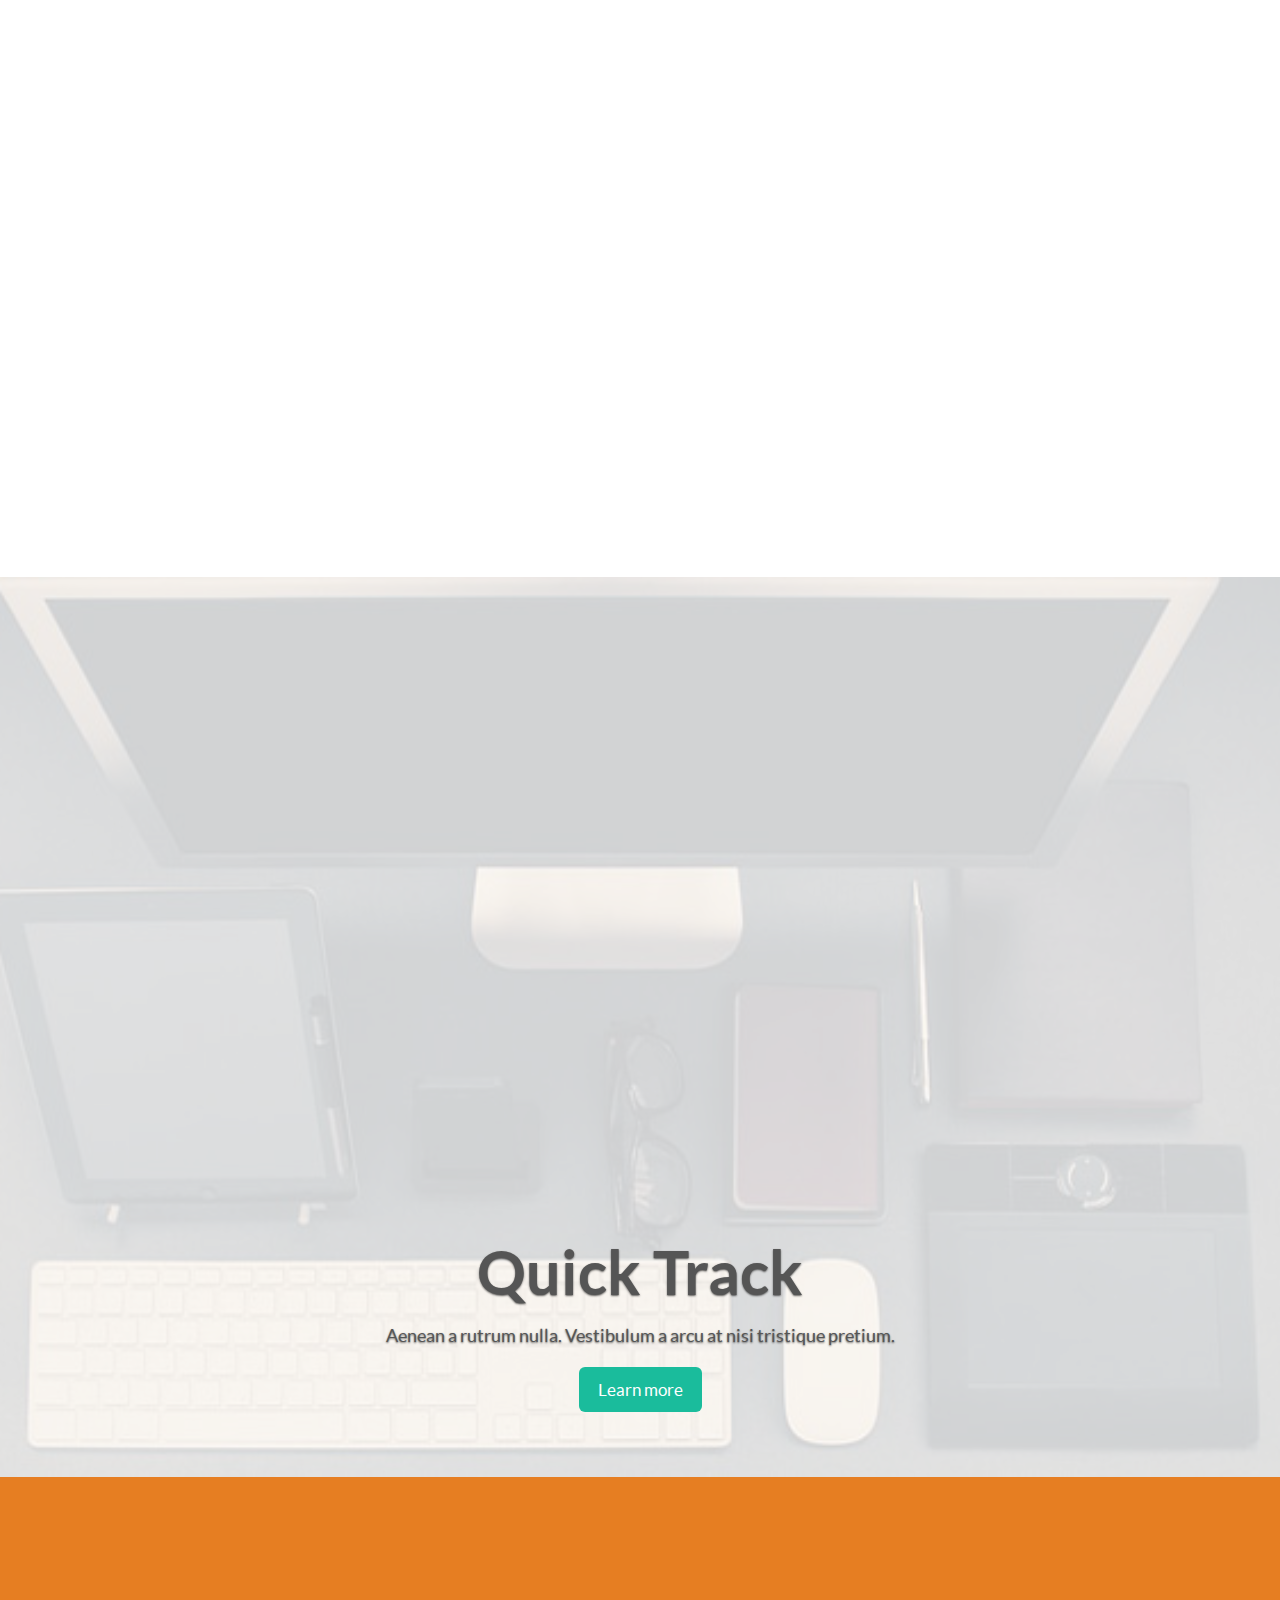
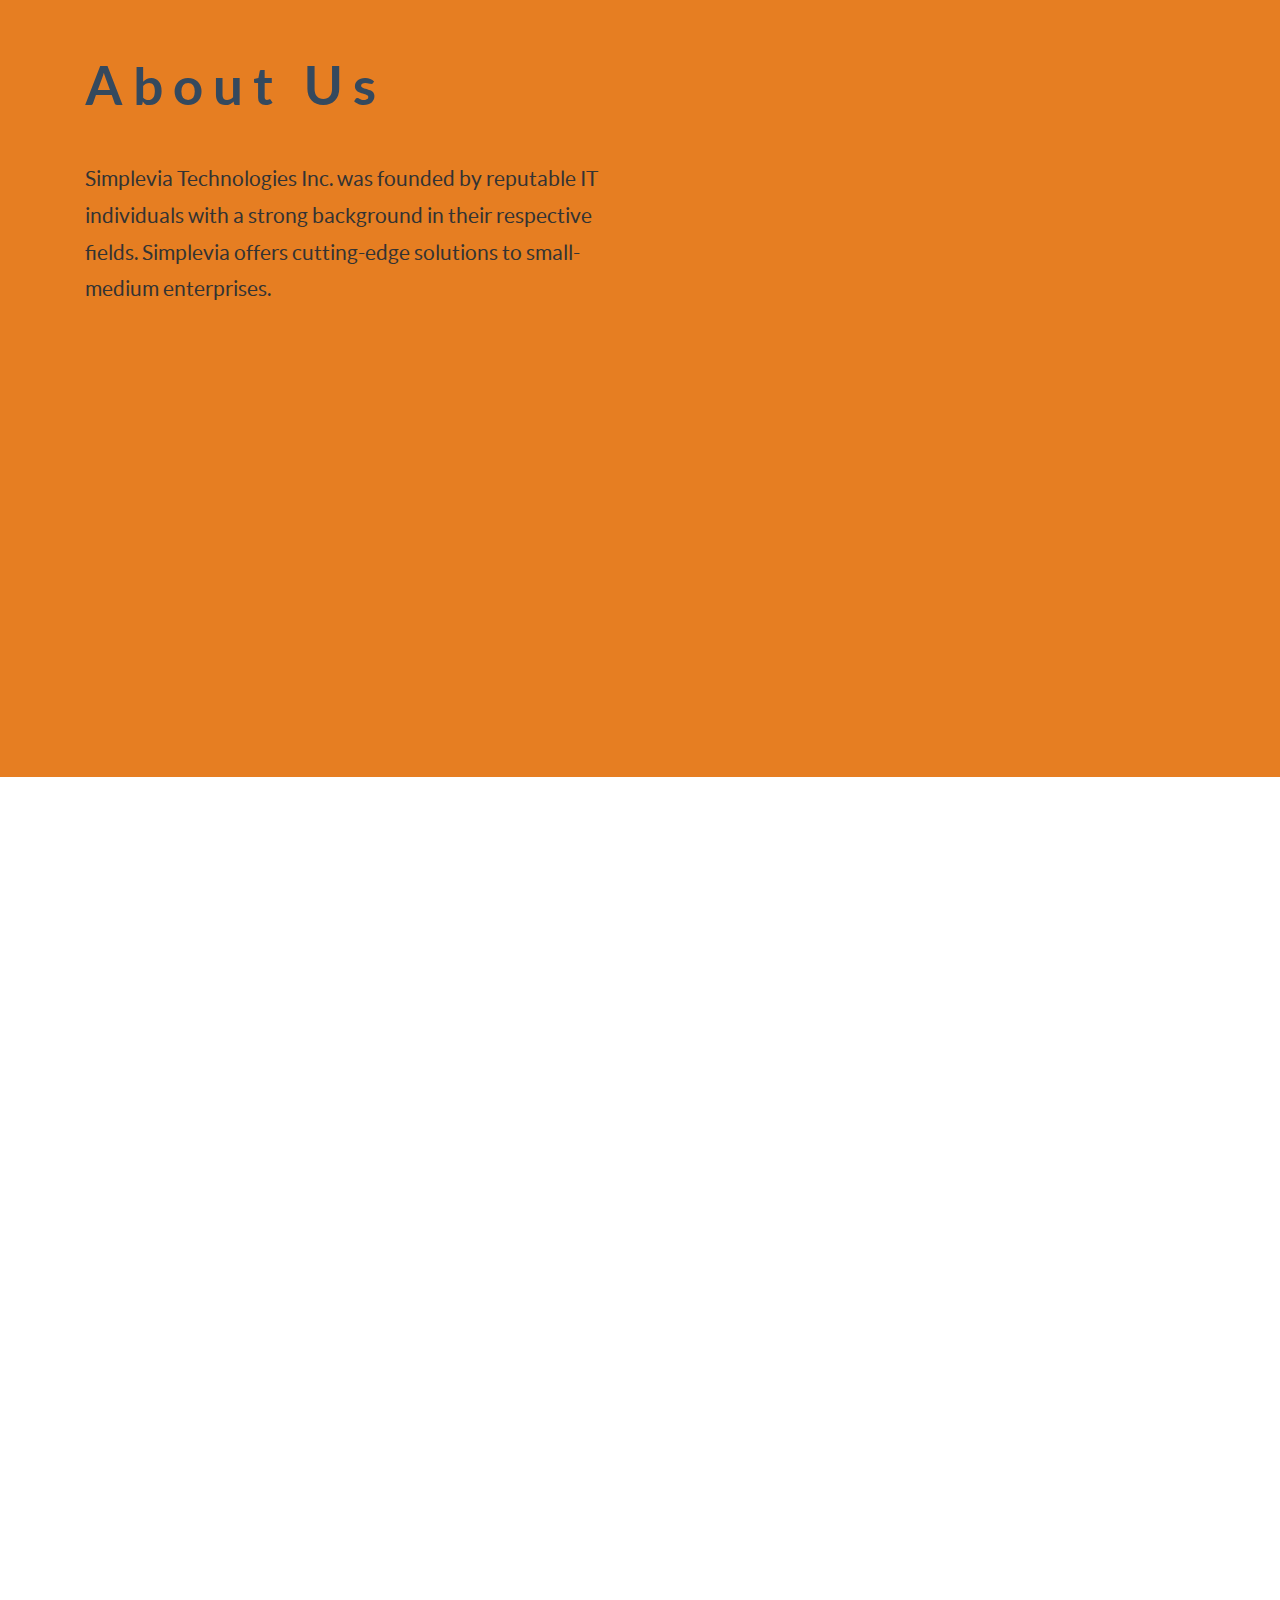
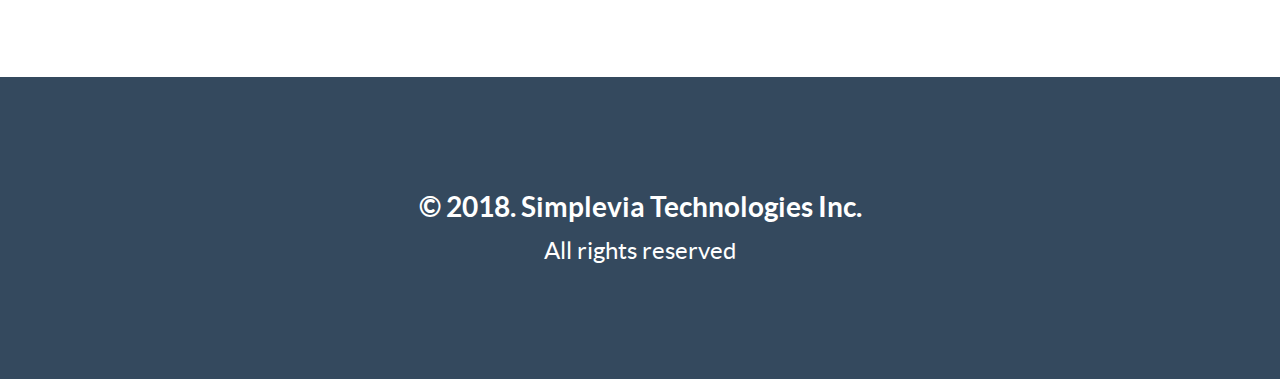
==== commit d9ae4b94: "home with animation" ====
--- a/new simp/views/home.html
+++ b/new simp/views/home.html
@@ -2,7 +2,7 @@
 <html lang="en">
 <head>
 	<meta charset="utf-8">
-    <meta name="viewport" content="width=device-width, initial-scale=1, shrink-to-fit=no">
+    <meta name="viewport" content="width=device-width, initial-scale=1">
 
 	<!-- <link rel="stylesheet" href="https://maxcdn.bootstrapcdn.com/bootstrap/3.3.7/css/bootstrap.min.css" integrity="sha384-BVYiiSIFeK1dGmJRAkycuHAHRg32OmUcww7on3RYdg4Va+PmSTsz/K68vbdEjh4u" crossorigin="anonymous"> -->
 	<link rel="stylesheet" type="text/css" href="../content/css/bootstrap.min.css">
@@ -13,7 +13,7 @@
 	<title>Simplevia</title>
 </head>
 	<body>
-		<nav class="navbar navbar-default navbar-fixed-top main-nav wow slideInDown">
+		<nav class="navbar navbar-default navbar-fixed-top main-nav effects slideInDown">
 		  <div class="container-fluid">
 		    <div class="navbar-header">
 		      <button type="button" class="navbar-toggle" data-toggle="collapse" data-target="#myNavbar">
@@ -28,74 +28,91 @@
 		        <li class="active off-top"><a href="#">Home</a></li>
 		        <li class="off-top"><a href="#services">Services</a></li> 
 		        <li class="on-top-1"><a href="#about">About</a></li>
-		        <li class="off-top"><a href="#solutions">Partners</a></li> 
-		        <li class="on-top"><a href="#careers">Careers</a></li> 
-		        <li class="off-top"><a href="#contact">Contact</a></li> 
+		        <li class="off-top"><a href="#clients">Partners</a></li> 
+		        <li class="on-top"><a href="#contact">Contact Us</a></li> 
 		      </ul>
 		    </div>
 		  </div>
 		</nav>
 		<header class="jumbotron text-center">
 			<div class="cover">
-				<h2 class="wow flipInX">Simplifying IT Solution</h2>
-				<p class="wow 	zoomIn">CREATE . SECURE . EXPLORE</p>
-				<a class="btn btn-top btn-hg btn-embossed btn-primary wow rollIn" href="#">Learn more</a>
+				<h2 class="effects flipInX">Simplifying IT Solution</h2>
+				<p class="effects 	zoomIn">CREATE . SECURE . EXPLORE</p>
+				<a class="btn btn-top btn-hg btn-embossed btn-primary effects rollIn" href="#">Learn more</a>
 			</div>
 		</header>
 		<div id="welcome-sec">
 			<div class="container">
-				<div class="row wow rubberBand">
+				<div class="row effects rubberBand">
 					<h3 class="text-center">We believe that everything can be simplified. We take pride in being able to come up with the best and most practical solutions that will help our clients with their big data problems.</h3>
 				</div>
 			</div>
 		</div>
 		<section id="services">
-			<!-- <div class="container">
-				<div class="services-header">
-					<h3>Recent Projects</h3>
+			<div class="container">
+				<div class="services-header text-center effects bounce">
+					<h2>Projects</h3>
 					<h4>We are always on the lookout for technologies that we can offer to our clients. We are committed to helping our customers adapt to the ever-growing and dynamic nature of the IT industry with simple yet powerful solutions.</h4>
 				</div>
-			</div> -->
-			<div id="projects">
-					<div id="myCarousel" class="carousel slide" data-ride="carousel"> 				  
-						<div class="carousel-inner">
-							<div id="proj-1" class="item active"><div class="cover">
-								<div class="container">
-									<div class="carousel-caption">
-										<h1>Quick Track</h1>
-										<p>Aenean a rutrum nulla. Vestibulum a arcu at nisi tristique pretium.</p>
-										<p><a class="btn btn-lg btn-primary" href="#" role="button">Learn more</a></p>
-									</div>
+				<div class="row">
+					<div class="col-sm-4 text-center effects slideInLeft">
+						<img src="../content/img/Retina-Ready.png" alt="Lower Costs">
+						<h3>Lower Costs</h3>
+			            <p class="text-justify">The solutions we provide will greatly reduce your overall CapEx and OpEx. Also, depending on the solution that you need, Simplevia can deploy and install it without the added implementation costs.</p>
+					</div>
+					<div class="col-sm-4 text-center effects zoomIn">
+						<img src="../content/img/Pensils.png" alt="Skills">
+						<h3>Skills</h3>
+						<p class="text-justify">Simplevia is devoted to bringing the best solutions to all clients. In order to do that, we make sure that every one of us is highly adept and proficient in everything we do.</p>
+					</div>
+					<div class="col-sm-4 text-center effects slideInRight">
+						<img src="../content/img/Watches.png" alt="Customer Focus" >
+						<h3>Customer Focus</h3>
+			            <p class="text-justify">It is our goal that our customers have the best experience with the solutions that they get. We see to it that all concerns of our clients be addressed by our account managers and technical support within the day. </p>
+					</div>
+			    </div>
+			</div>
+		</section>
+		<div id="projects">
+				<div id="myCarousel" class="carousel slide" data-ride="carousel"> 				  
+					<div class="carousel-inner">
+						<div id="proj-1" class="item active"><div class="cover">
+							<div class="container">
+								<div class="carousel-caption">
+									<h1>Quick Track</h1>
+									<p>Aenean a rutrum nulla. Vestibulum a arcu at nisi tristique pretium.</p>
+									<p><a class="btn btn-lg btn-primary" href="#" role="button">Learn more</a></p>
+								</div>
+							</div>
+						</div></div>
+						<div id="proj-2" class="item"><div class="cover">
+							<div class="container">
+								<div class="carousel-caption">
+									<h1>Schuler Track</h1>
+									<p>Aenean a rutrum nulla. Vestibulum a arcu at nisi tristique pretium.</p>
+									<p><a class="btn btn-lg btn-primary" href="#" role="button">Learn more</a></p>
 								</div>
 							</div></div>
-							<div id="proj-2" class="item"><div class="cover">
-								<div class="container">
-									<div class="carousel-caption">
-										<h1>Schuler Track</h1>
-										<p>Aenean a rutrum nulla. Vestibulum a arcu at nisi tristique pretium.</p>
-										<p><a class="btn btn-lg btn-primary" href="#" role="button">Learn more</a></p>
-									</div>
-								</div></div>
-							</div>
 						</div>
-						<a class="left carousel-control" href="#myCarousel" data-slide="prev"></a>
-						<a class="right carousel-control" href="#myCarousel" data-slide="next"></a>
-
-					</div>
-				</div>	
-		</section>
+					</div>
+					<a class="left carousel-control" href="#myCarousel" data-slide="prev"></a>
+					<a class="right carousel-control" href="#myCarousel" data-slide="next"></a>
+
+				</div>
+			</div>	
 		 <section id="about">
 	        <div class="container">
 	        	<div class="row">
-			          <h2>About Us</h2>
+			         
 					<div class="col-md-6">
+						 <h2>About Us</h2>
 			          <div class="about-note">
 			            <p>Simplevia Technologies Inc. was founded by reputable IT individuals with a strong background in their respective fields. Simplevia offers cutting-edge solutions to small-medium enterprises. <!-- We provide the simplest and most practical solutions to our clients without compromising perfomance from simple systems such as asset tracking to much more complex ones such as cashless payment systems through NFC cards. <br>Our solution offering also extends to the whole telecom industry’s infrastructure value chain from In-Building Solutions (IBS) to outdoor construction, site acquisition services and telecom implementaion. Simplevia is rapidly gaining the confidence and trust of major enterprises by delivering the best solutions and allowing businesses to faster achieve their investment return and time to revenue. --></p>
-			            <a href="#" class="btn btn-hg btn-about wow bounceInRight">Learn more</a>
+			            <a href="#" class="btn btn-hg btn-about effects bounceInRight">Learn more</a>
 		            </div>
 				</div>
 				<div class="col-md-6 hidden-sm hidden-xs">
-					<div id="slider" class="wow bounceInDown">
+					<div id="slider" class="effects bounceInDown">
 						<img src="../content/img/img4.jpg">
 						<img src="../content/img/img5.jpg">
 						<img src="../content/img/img6.jpg">
@@ -107,14 +124,44 @@
 	      <section id="clients">
 	      	<div class="container">
 	      		<div class="row">
-	      			<h2 class="text-center  wow tada">Our Clients</h2>
+	      			<h2 class="text-center  effects tada">Our Clients</h2>
 	      			<!-- <img src="../content/img/clients/clients.png" width="100%"> -->
+	      			<div class="col-sm-3 col-xs-4">
+		      			<img src="../content/img/clients/com1.png">
+		      		</div>
+	      			<div class="col-sm-3 col-xs-4">
+		      			<img src="../content/img/clients/com1.png">
+		      		</div>
+	      			<div class="col-sm-3 col-xs-4">
+		      			<img src="../content/img/clients/com1.png">
+		      		</div>
+	      			<div class="col-sm-3 col-xs-4">
+		      			<img src="../content/img/clients/com1.png">
+		      		</div>
+	      			<div class="col-sm-3 col-xs-4">
+		      			<img src="../content/img/clients/com1.png">
+		      		</div>
+	      			<div class="col-sm-3 col-xs-4">
+		      			<img src="../content/img/clients/com1.png">
+		      		</div>
+	      			<div class="col-sm-3 col-xs-4">
+		      			<img src="../content/img/clients/com1.png">
+		      		</div>
+	      			<div class="col-sm-3 col-xs-4">
+		      			<img src="../content/img/clients/com1.png">
+		      		</div>
 	      		</div>
 	      	</div>
 	      </section>
 
+
 	      <footer class="text-center footer">
-	    	<h6>&copy; 2018. All rights reserved</h6>
+	      	<div class="container">
+	      		<div class="row">
+	      			<h5>&copy; 2018. Simplevia Technologies Inc.</h5>
+			    	<h6>All rights reserved</h6>
+			    </div>
+			</div>
 	      </footer>
 
 		<script type="text/javascript" src="../content/js/jquery.js"></script>
@@ -125,7 +172,16 @@
 		<script src="../content/js/wow.min.js"></script>
 		<script>
 			$(document).ready(function(){
-				new WOW().init();
+				effects = new WOW(
+                      {
+                      boxClass:     'effects',      // default
+                      animateClass: 'animated', // default
+                      offset:       0,          // default
+                      mobile:       true,       // default
+                      live:         true        // default
+                    }
+                    )
+                    effects.init();
 
 			    $(".main-nav").affix({offset: {top: $("header").outerHeight(true)} });
 			});
@@ -142,7 +198,7 @@
 			    });
 			});
 
-			
+			$("#clients div div div img").addClass("effects zoomIn");
 		</script>
 
 	  </body>
--- a/new simp/content/css/style-home.css
+++ b/new simp/content/css/style-home.css
@@ -10,7 +10,6 @@
 #projects .item{
 	height: 100vh;
 	width: 100%;
-	overflow-y: hidden
 }
 
 
@@ -47,13 +46,6 @@
 .main-nav .nav li a{
 	color: #fff;
 	font-weight: normal;
-}
-
-@media(min-width: 768px){
-	.on-top-1{
-		border: 1px solid #f39c12;
-		border-radius: 10px;
-	}
 }
 
 .off-top{
@@ -74,6 +66,7 @@
 
 .affix .on-top-1{
 	background-color: inherit;
+	border: none;
 	color: #34495e !important;
 }
 
@@ -161,7 +154,6 @@
 
 */
 
-
 #services .row > div .inner-tile{
 	margin: 0 10px;
 	background-color: #ecf0f1;
@@ -172,12 +164,8 @@
 	height: 100px;
 }
 
-#services{
-	text-align: center;
-}
-
-.services-header h3{
-	margin-top: 80px;
+.services-header h2{
+	margin-top: 100px;
 	color: #2ecc71;
 }
 
@@ -187,6 +175,13 @@
 	font-size: 18pt;
 }
 
+
+#services .row .tile > p{
+	border: 2px dashed yellow;
+	height: 100%;
+	position: absolute;
+}
+
 #projects .carousel-inner .item{
 	background-size: cover;
 }
@@ -196,7 +191,6 @@
 }
 
 #projects .carousel-inner .cover{
-	/*background-color: rgba(52, 152, 219,0.8);*/
 	background-color:  rgba(255,255,255,0.8);
 }
 
@@ -219,14 +213,15 @@
 #about > div > div,
 #clients > div > div
 {
-	margin: 100px auto;
+	margin: 150px auto;
 }
 
 #about  h2{ 
 	letter-spacing: 10px;
 	margin-bottom: 20px;
 }
-#about p{ 
+#about p{
+	margin-top: 45px;
 	letter-spacing: normal; 
 	color: #333;
 }
@@ -249,6 +244,9 @@
 
 */
 
+#clients img{
+	width: 100%;
+}
 
 /*
 
@@ -257,14 +255,94 @@
 */
 
 footer{
-	background-color: #ecf0f1;
-	padding: 100px auto;
-	display: table;
-	width: 100%;
-
+	background-color: #34495e;
+	color: #fff;
+}
+
+footer div div{
+	margin: 100px auto;
 }
 
 footer h6{
 	font-weight: normal;
 }
 
+/*
+
+RWD Settings
+
+*/
+
+
+@media(max-width: 992px){
+
+	#services,
+	#about,
+	#clients{
+		height: auto;
+	}
+	#about > div > div,
+	#clients > div > div
+	{
+		margin: 50px auto;
+	}
+
+}
+
+@media(max-height: 385px){
+	.cover > h2{
+		margin-top: 15vh;
+		font-size: 24pt;
+	}
+
+	.cover > *{
+		font-size: 18pt;
+	}
+}
+
+@media(max-height: 450px){
+
+	.cover > h2{
+		margin-top: 20vh;
+	}
+
+	.cover > * {
+		margin-top: 0px;
+	}
+
+
+	.cover > .btn{
+		margin-top: 15px;
+	}
+
+}
+
+@media(max-height: 651px){
+
+	.cover{
+		padding-top: 0px !important;
+	}
+
+	.cover > *{
+		margin-top: 10vh;
+	}
+
+}
+
+@media(min-width: 768px){
+	
+	.on-top-1{
+		border: 1px solid #f39c12;
+		border-radius: 10px;
+	}
+	
+}
+
+@media(max-width: 768px){
+	
+	.main-nav .container-fluid{
+		margin-top: 2px;
+		margin-bottom:  2px;
+	}
+
+}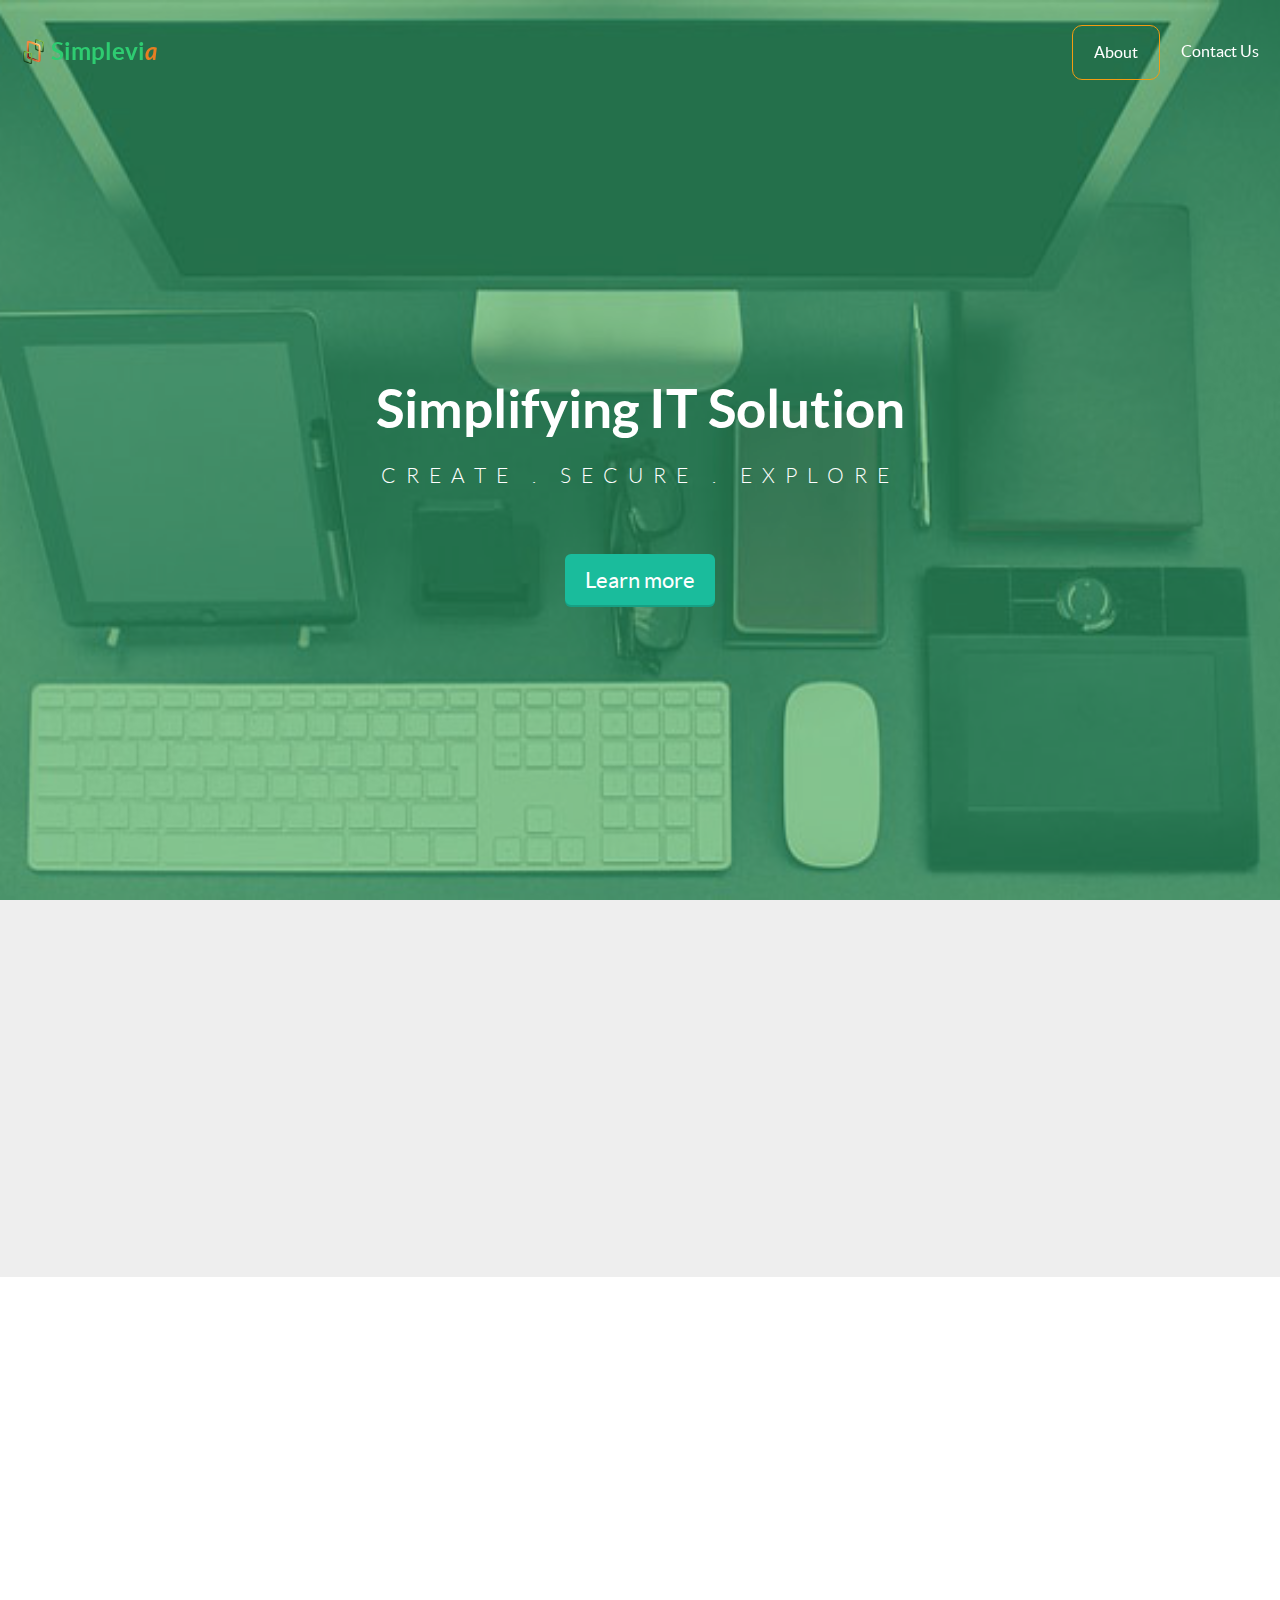
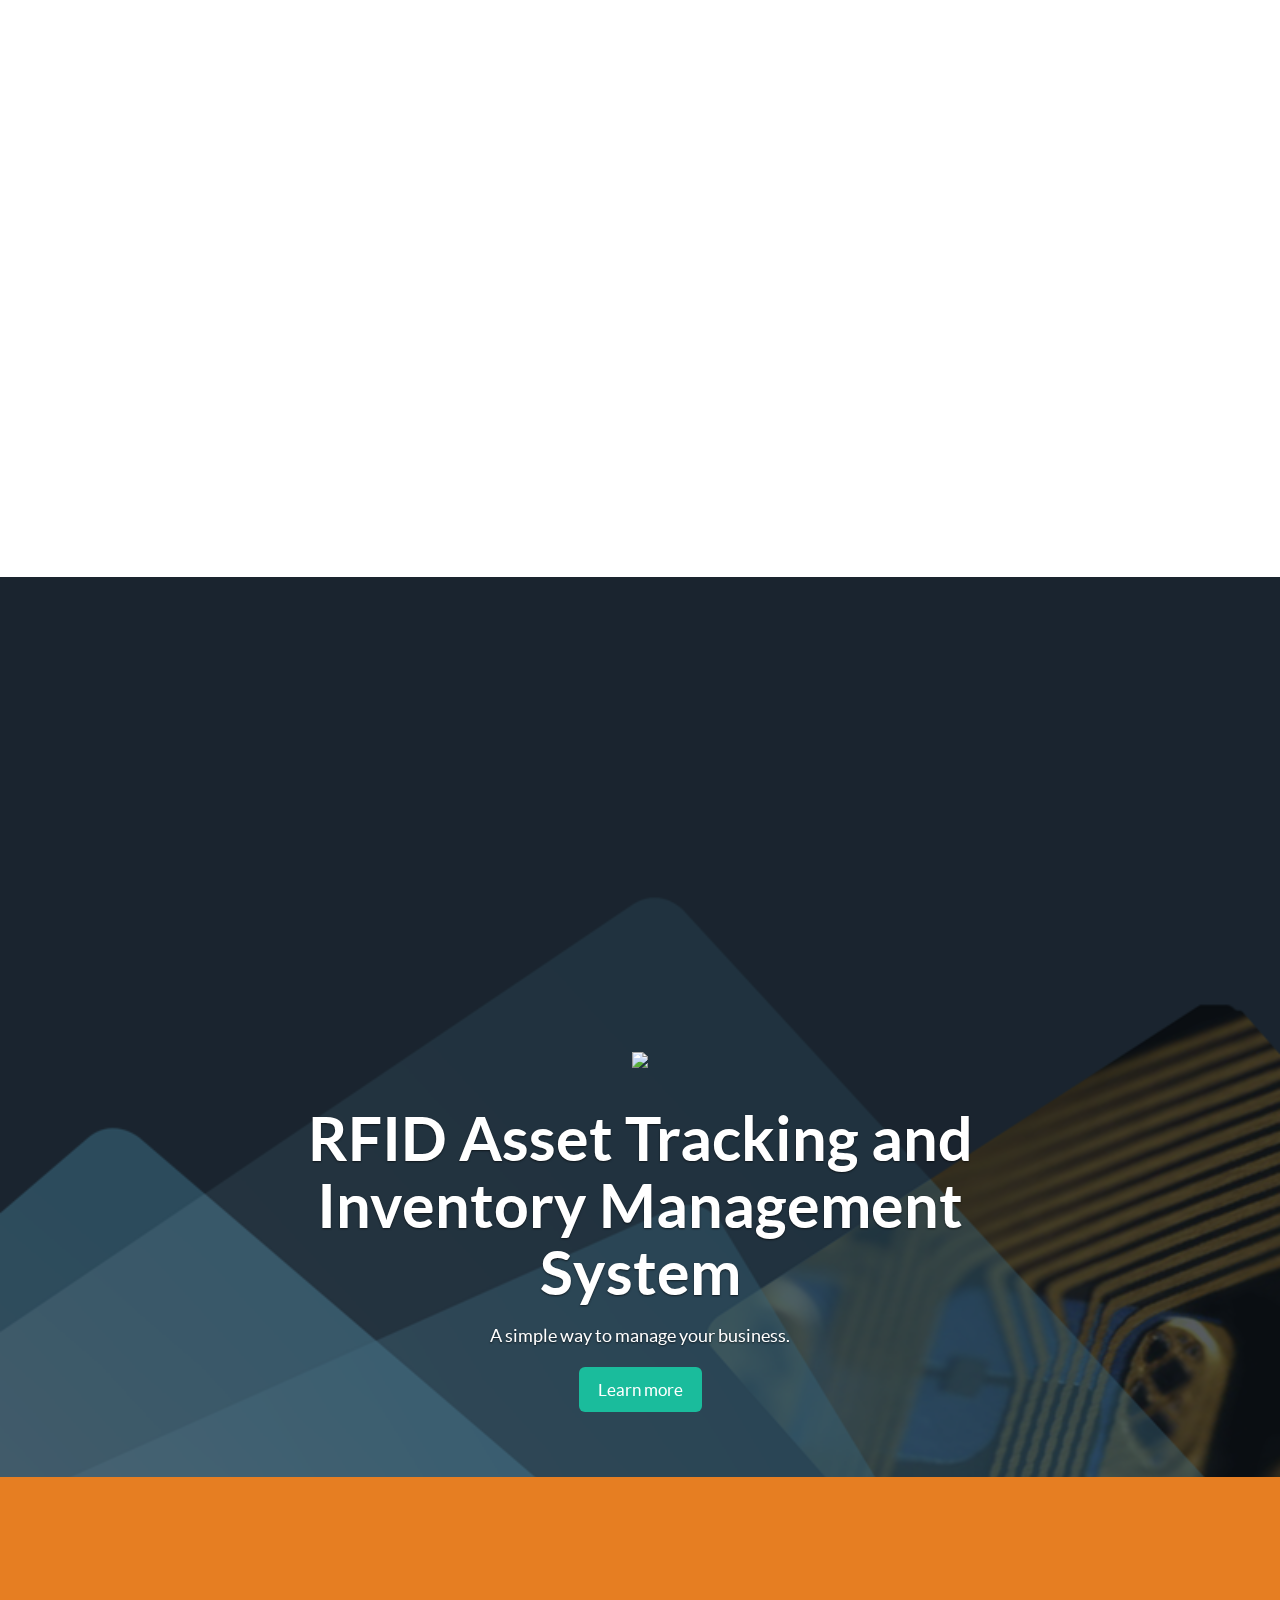
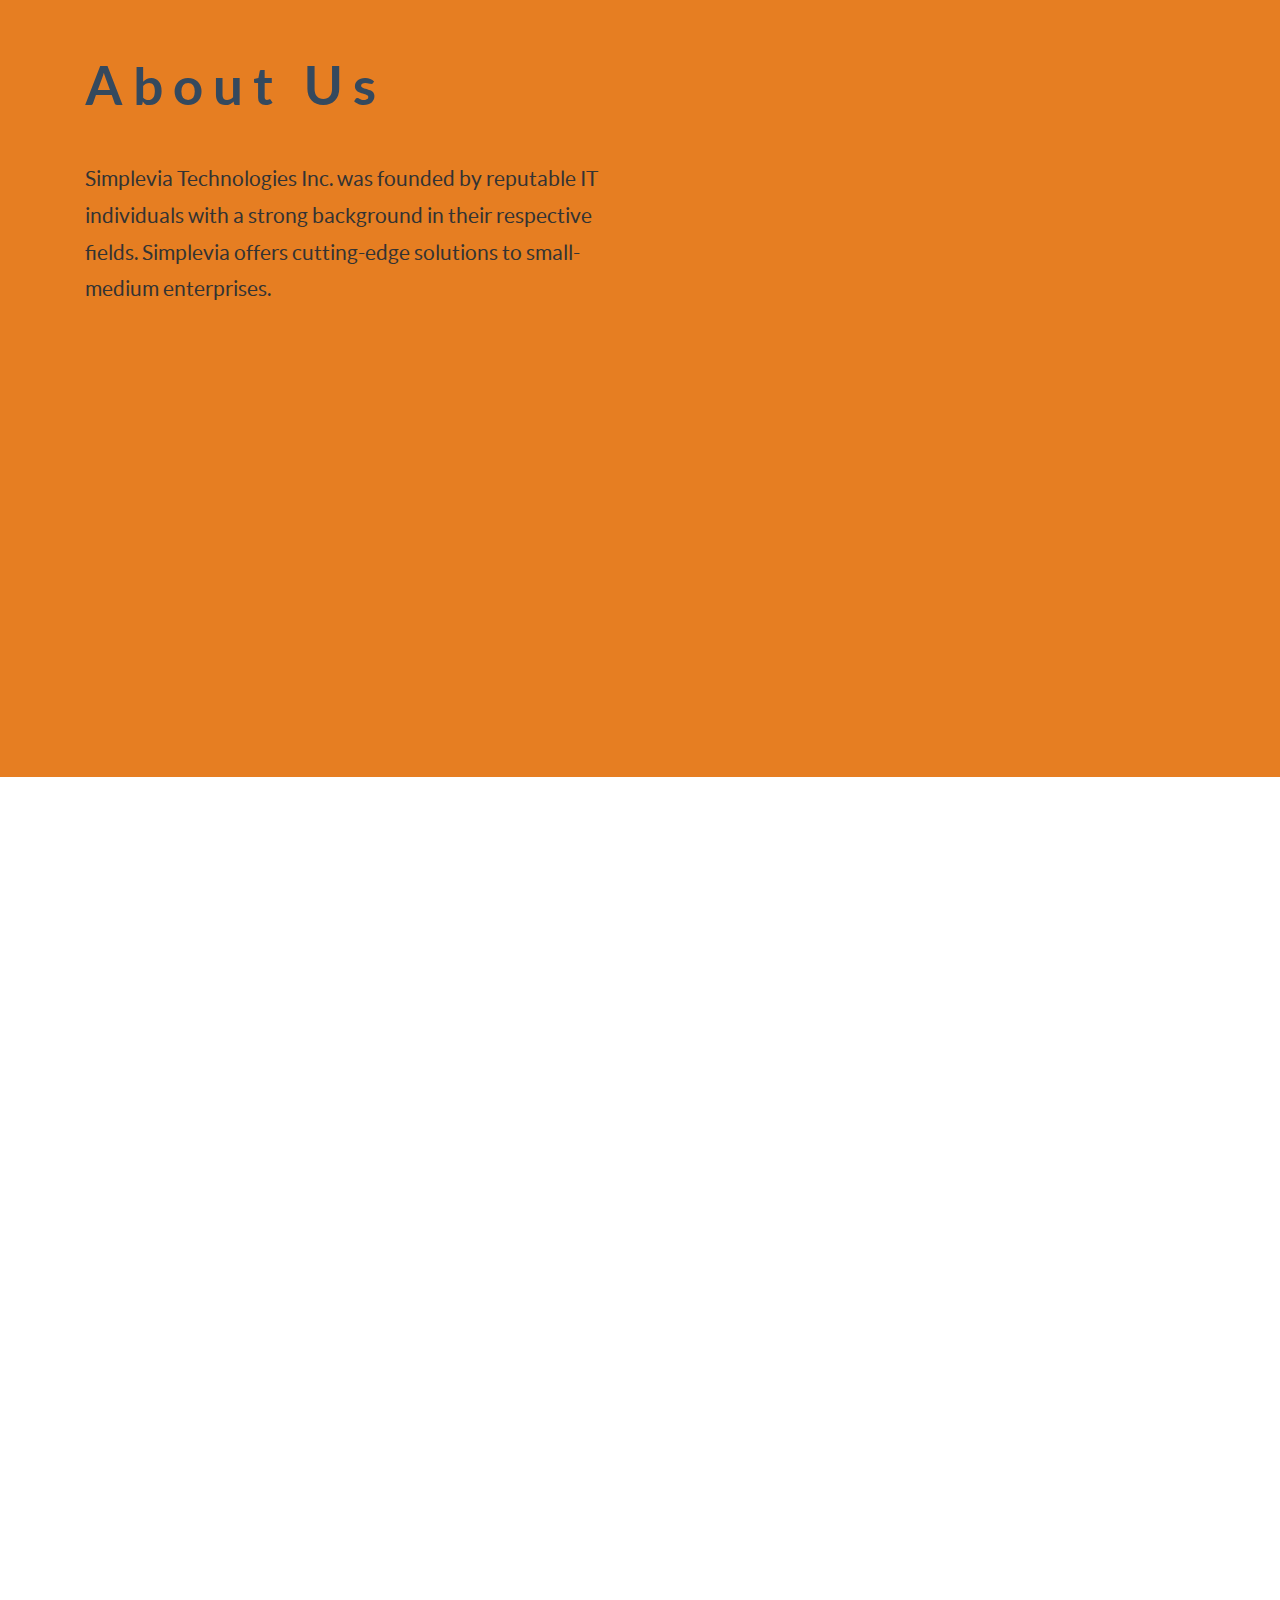
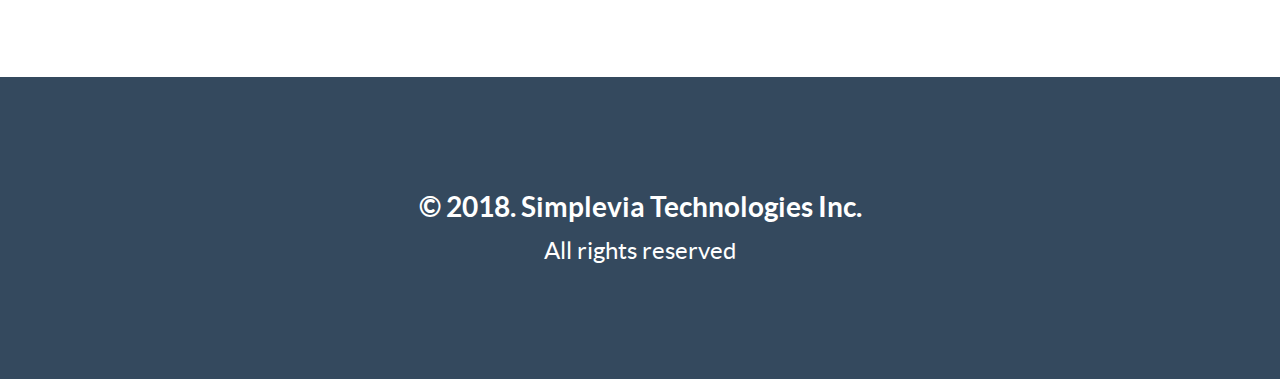
==== commit 8d02ccad: "carousel setup and logo icon" ====
--- a/new simp/views/home.html
+++ b/new simp/views/home.html
@@ -3,7 +3,7 @@
 <head>
 	<meta charset="utf-8">
     <meta name="viewport" content="width=device-width, initial-scale=1">
-
+	<link rel="shortcut icon" href="../content/img/favicon.png">
 	<!-- <link rel="stylesheet" href="https://maxcdn.bootstrapcdn.com/bootstrap/3.3.7/css/bootstrap.min.css" integrity="sha384-BVYiiSIFeK1dGmJRAkycuHAHRg32OmUcww7on3RYdg4Va+PmSTsz/K68vbdEjh4u" crossorigin="anonymous"> -->
 	<link rel="stylesheet" type="text/css" href="../content/css/bootstrap.min.css">
 	<link rel="stylesheet" type="text/css" href="../content/css/animate.css">
@@ -21,7 +21,7 @@
 		        <span class="icon-bar"></span>
 		        <span class="icon-bar"></span> 
 		      </button>
-		      <a class="navbar-brand" href="#">Simplevi<i>a</i></a>
+		      <a class="navbar-brand" href="#"><img src="../content/img/favicon.png"><div>Simplevi<i>a</i></div></a>
 		    </div>
 		    <div class="collapse navbar-collapse" id="myNavbar">
 		      <ul class="nav navbar-nav navbar-right">
@@ -79,8 +79,9 @@
 						<div id="proj-1" class="item active"><div class="cover">
 							<div class="container">
 								<div class="carousel-caption">
-									<h1>Quick Track</h1>
-									<p>Aenean a rutrum nulla. Vestibulum a arcu at nisi tristique pretium.</p>
+									<img src="../content/img/quicktrack.png">
+									<h1>RFID Asset Tracking and Inventory Management System</h1>
+									<p>A simple way to manage your business.</p>
 									<p><a class="btn btn-lg btn-primary" href="#" role="button">Learn more</a></p>
 								</div>
 							</div>
@@ -184,6 +185,12 @@
                     effects.init();
 
 			    $(".main-nav").affix({offset: {top: $("header").outerHeight(true)} });
+			    
+				$(function(){
+				    $('.carousel').carousel({
+				      interval: 2000
+				    });
+				});
 			});
 			$(function(){
 				window.myFlux = new flux.slider('#slider', {
@@ -192,11 +199,6 @@
 					delay: 3000
 				});
 			});
-			$(function(){
-			    $('.carousel').carousel({
-			      interval: 2000
-			    });
-			});
 
 			$("#clients div div div img").addClass("effects zoomIn");
 		</script>
--- a/new simp/content/css/style-home.css
+++ b/new simp/content/css/style-home.css
@@ -37,6 +37,15 @@
 .main-nav .navbar-brand{
 	color: #2ecc71;
 	text-shadow: 3px 3px 5px #333;
+}
+
+.main-nav .navbar-brand > *{
+	float: left;
+}
+
+.main-nav .navbar-brand img{
+	height: 100%;
+	margin-right: 5px;
 }
 
 .main-nav .navbar-brand i{
@@ -187,15 +196,14 @@
 }
 
 #projects .carousel-caption{
-	color: #555 !important;
 }
 
 #projects .carousel-inner .cover{
-	background-color:  rgba(255,255,255,0.8);
+	background-color:  rgba(0,0,0,0.5);
 }
 
 #proj-1{
-	background: url(../img/img6.jpg) no-repeat center fixed;
+	background: url(../img/quick-bg.png) no-repeat center fixed;
 }
 #proj-2{
 	background: url(../img/img7.jpg) no-repeat center fixed;
@@ -335,7 +343,7 @@
 		border: 1px solid #f39c12;
 		border-radius: 10px;
 	}
-	
+
 }
 
 @media(max-width: 768px){
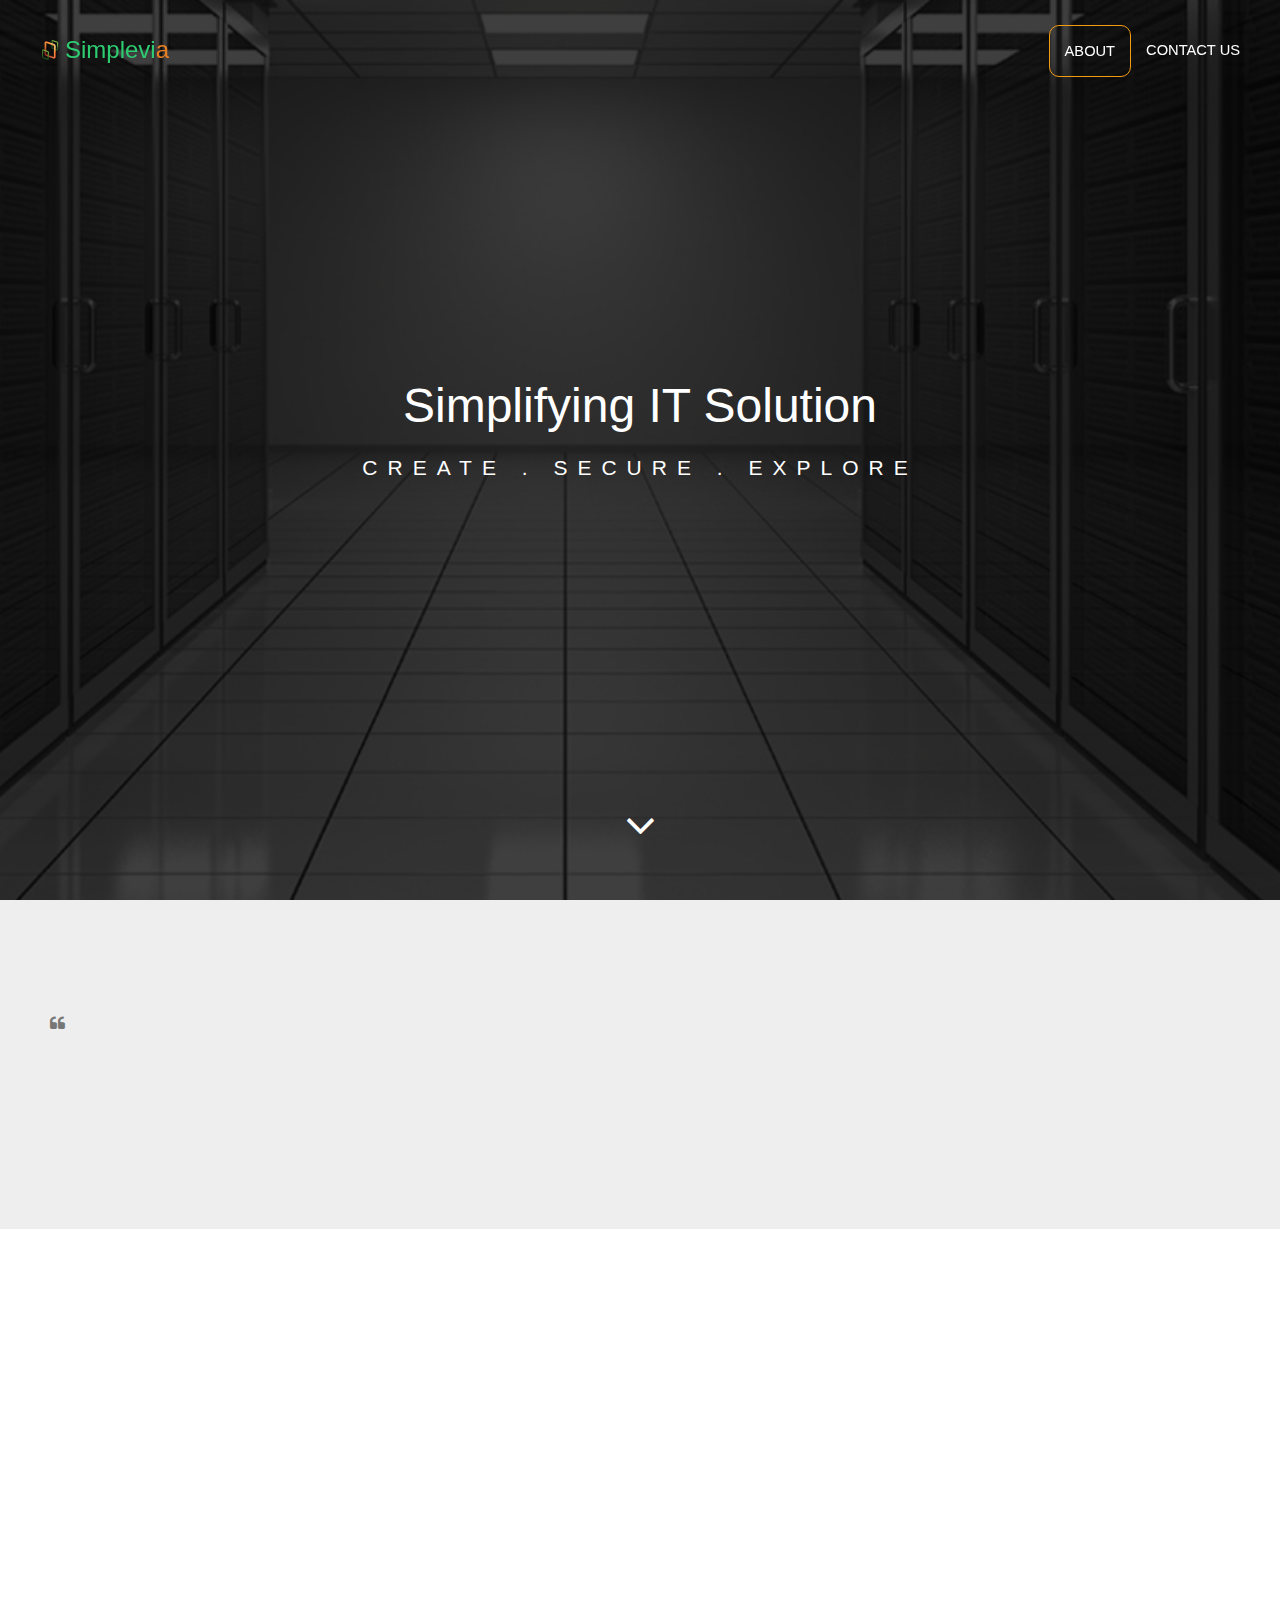
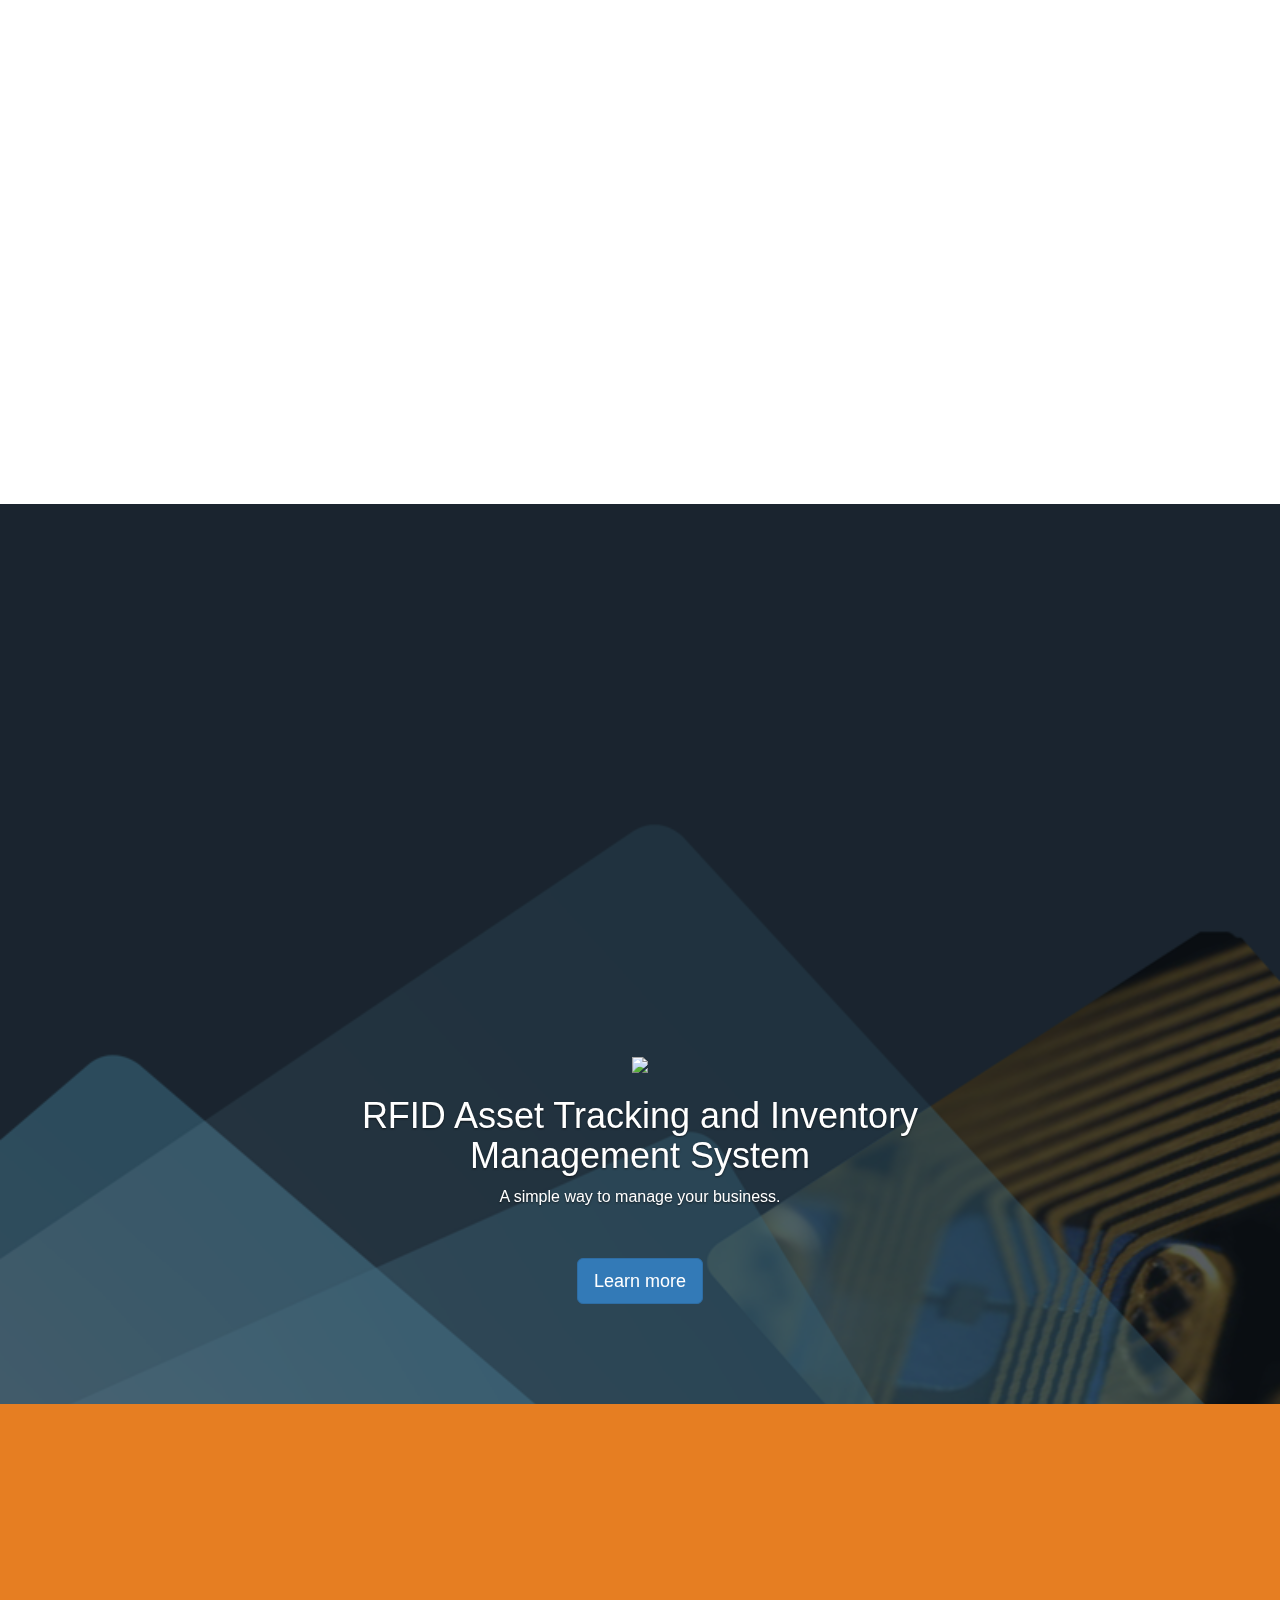
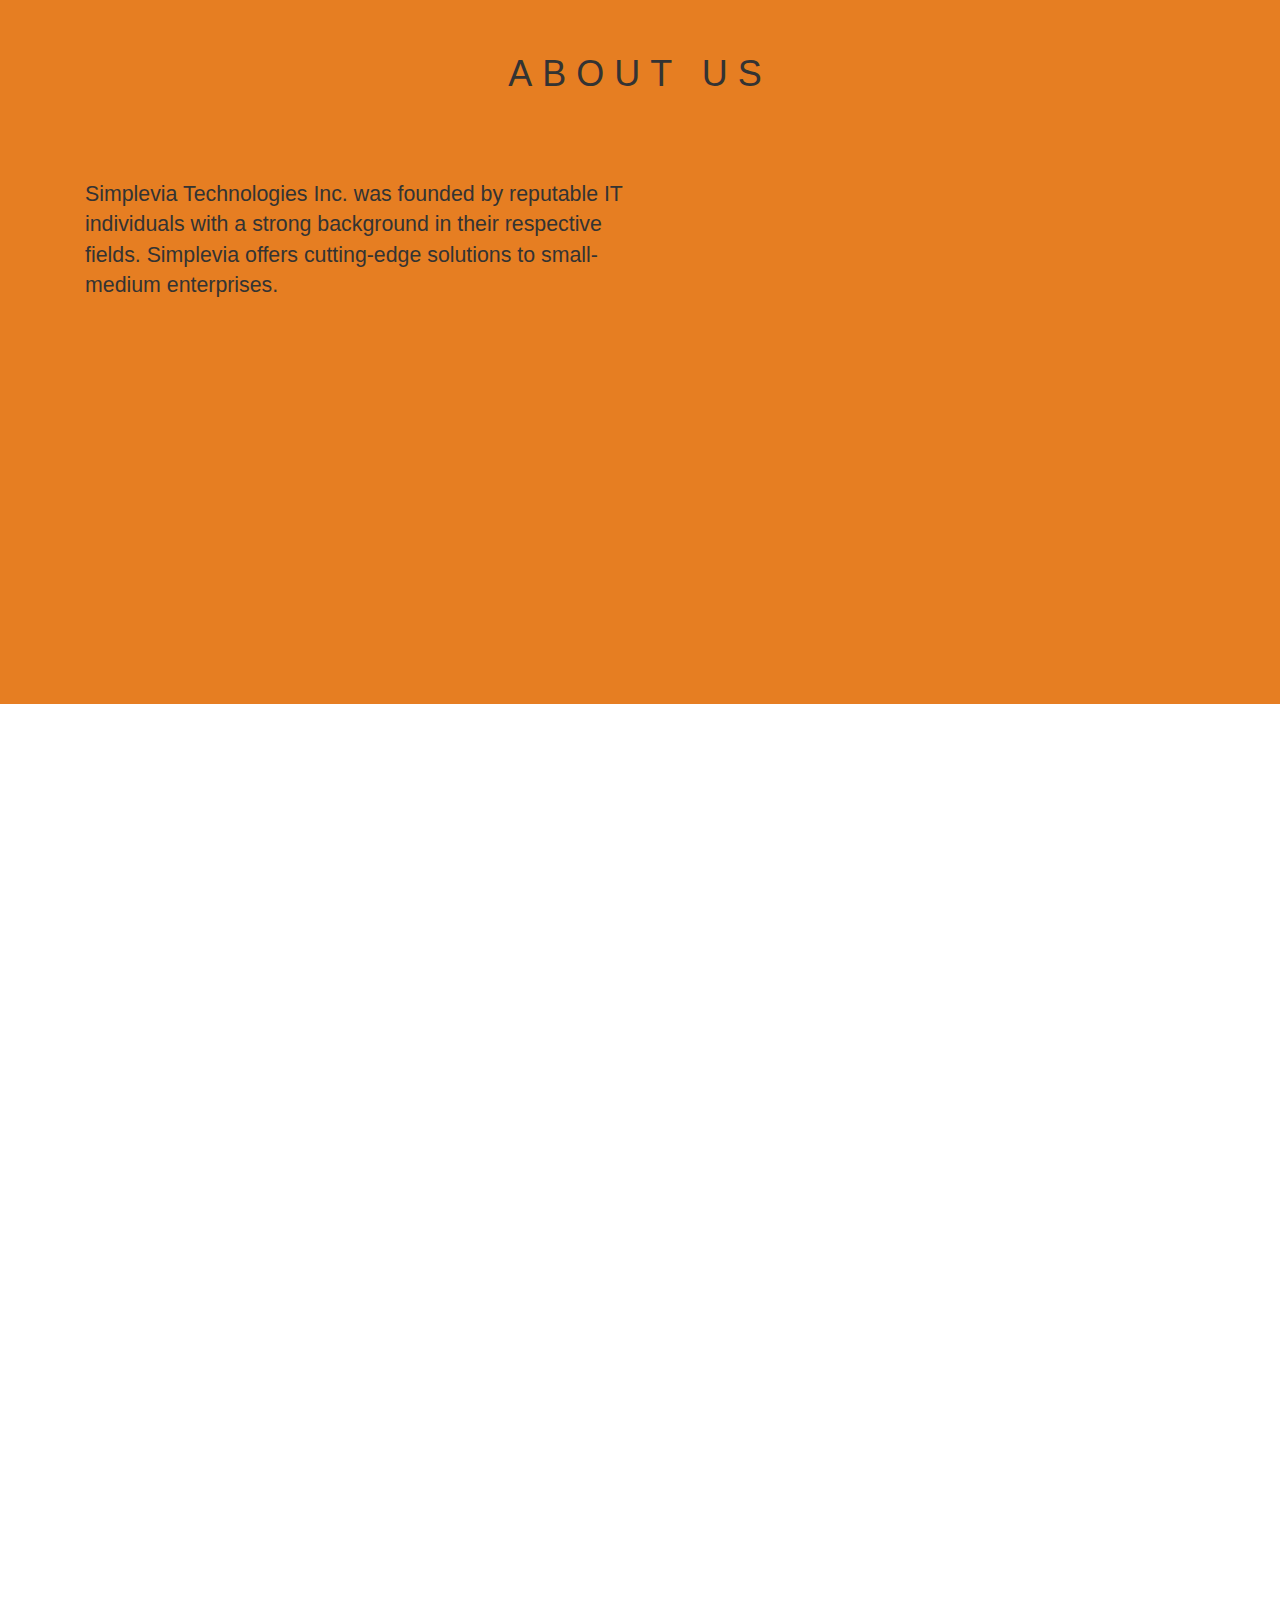
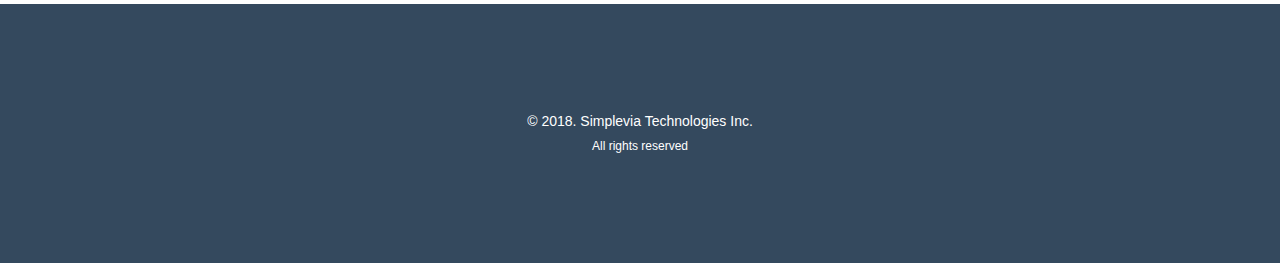
==== commit 57e9a800: "simplevia 2.3" ====
--- a/new simp/views/home.html
+++ b/new simp/views/home.html
@@ -5,9 +5,10 @@
     <meta name="viewport" content="width=device-width, initial-scale=1">
 	<link rel="shortcut icon" href="../content/img/favicon.png">
 	<!-- <link rel="stylesheet" href="https://maxcdn.bootstrapcdn.com/bootstrap/3.3.7/css/bootstrap.min.css" integrity="sha384-BVYiiSIFeK1dGmJRAkycuHAHRg32OmUcww7on3RYdg4Va+PmSTsz/K68vbdEjh4u" crossorigin="anonymous"> -->
+	<link rel="stylesheet" href="https://cdnjs.cloudflare.com/ajax/libs/font-awesome/4.7.0/css/font-awesome.min.css">
 	<link rel="stylesheet" type="text/css" href="../content/css/bootstrap.min.css">
 	<link rel="stylesheet" type="text/css" href="../content/css/animate.css">
-	<link href="../content/css/flat-ui.css" rel="stylesheet">
+	<!-- <link href="../content/css/flat-ui.css" rel="stylesheet"> -->
 	<link href="../content/css/style-home.css" rel="stylesheet">
 
 	<title>Simplevia</title>
@@ -16,16 +17,16 @@
 		<nav class="navbar navbar-default navbar-fixed-top main-nav effects slideInDown">
 		  <div class="container-fluid">
 		    <div class="navbar-header">
-		      <button type="button" class="navbar-toggle" data-toggle="collapse" data-target="#myNavbar">
+		      <button type="button" class="navbar-toggle" data-toggle="collapse" data-target="#mainbar">
 		        <span class="icon-bar"></span>
 		        <span class="icon-bar"></span>
 		        <span class="icon-bar"></span> 
 		      </button>
 		      <a class="navbar-brand" href="#"><img src="../content/img/favicon.png"><div>Simplevi<i>a</i></div></a>
 		    </div>
-		    <div class="collapse navbar-collapse" id="myNavbar">
+		    <div class="collapse navbar-collapse" id="mainbar">
 		      <ul class="nav navbar-nav navbar-right">
-		        <li class="active off-top"><a href="#">Home</a></li>
+		        <li class="off-top"><a href="#mainbar">Home</a></li>
 		        <li class="off-top"><a href="#services">Services</a></li> 
 		        <li class="on-top-1"><a href="#about">About</a></li>
 		        <li class="off-top"><a href="#clients">Partners</a></li> 
@@ -37,36 +38,36 @@
 		<header class="jumbotron text-center">
 			<div class="cover">
 				<h2 class="effects flipInX">Simplifying IT Solution</h2>
-				<p class="effects 	zoomIn">CREATE . SECURE . EXPLORE</p>
-				<a class="btn btn-top btn-hg btn-embossed btn-primary effects rollIn" href="#">Learn more</a>
+				<p class="effects zoomIn">CREATE . SECURE . EXPLORE</p>
+				<a class="btn btn-hg effects slideInDown infinite" href="#services"><i class="fa fa-angle-down"></i></a>
 			</div>
 		</header>
 		<div id="welcome-sec">
 			<div class="container">
-				<div class="row effects rubberBand">
-					<h3 class="text-center">We believe that everything can be simplified. We take pride in being able to come up with the best and most practical solutions that will help our clients with their big data problems.</h3>
+				<div class="row"><i class="fa fa-quote-left"></i>
+					<h2 class="text-center effects flipInX">We believe that everything can be simplified. We take pride in being able to come up with the best and most practical solutions that will help our clients with their big data problems.</h2>
 				</div>
 			</div>
 		</div>
 		<section id="services">
 			<div class="container">
-				<div class="services-header text-center effects bounce">
-					<h2>Projects</h3>
-					<h4>We are always on the lookout for technologies that we can offer to our clients. We are committed to helping our customers adapt to the ever-growing and dynamic nature of the IT industry with simple yet powerful solutions.</h4>
+				<div class="services-header text-center">
+					<h1 class="effects slideInDown">PROJECTS</h1>
+					<h4 class="effects slideInUp">We are always on the lookout for technologies that we can offer to our clients. We are committed to helping our customers adapt to the ever-growing and dynamic nature of the IT industry with simple yet powerful solutions.</h4>
 				</div>
 				<div class="row">
 					<div class="col-sm-4 text-center effects slideInLeft">
-						<img src="../content/img/Retina-Ready.png" alt="Lower Costs">
+						<h1 class="fa fa-credit-card" style="font-size: 72pt"></h1>
 						<h3>Lower Costs</h3>
 			            <p class="text-justify">The solutions we provide will greatly reduce your overall CapEx and OpEx. Also, depending on the solution that you need, Simplevia can deploy and install it without the added implementation costs.</p>
 					</div>
 					<div class="col-sm-4 text-center effects zoomIn">
-						<img src="../content/img/Pensils.png" alt="Skills">
+						<h1 class="fa fa-terminal" style="font-size: 72pt"></h1>
 						<h3>Skills</h3>
 						<p class="text-justify">Simplevia is devoted to bringing the best solutions to all clients. In order to do that, we make sure that every one of us is highly adept and proficient in everything we do.</p>
 					</div>
 					<div class="col-sm-4 text-center effects slideInRight">
-						<img src="../content/img/Watches.png" alt="Customer Focus" >
+						<h1 class="fa fa-thumbs-o-up" style="font-size: 72pt"></h1>
 						<h3>Customer Focus</h3>
 			            <p class="text-justify">It is our goal that our customers have the best experience with the solutions that they get. We see to it that all concerns of our clients be addressed by our account managers and technical support within the day. </p>
 					</div>
@@ -93,8 +94,17 @@
 									<p>Aenean a rutrum nulla. Vestibulum a arcu at nisi tristique pretium.</p>
 									<p><a class="btn btn-lg btn-primary" href="#" role="button">Learn more</a></p>
 								</div>
-							</div></div>
-						</div>
+							</div>
+						</div></div>
+						<div id="proj-3" class="item"><div class="cover">
+							<div class="container">
+								<div class="carousel-caption">
+									<h1>Nimble Storage</h1>
+									<p>Aenean a rutrum nulla. Vestibulum a arcu at nisi tristique pretium.</p>
+									<p><a class="btn btn-lg btn-primary" href="#" role="button">Learn more</a></p>
+								</div>
+							</div>
+						</div></div>
 					</div>
 					<a class="left carousel-control" href="#myCarousel" data-slide="prev"></a>
 					<a class="right carousel-control" href="#myCarousel" data-slide="next"></a>
@@ -103,10 +113,9 @@
 			</div>	
 		 <section id="about">
 	        <div class="container">
-	        	<div class="row">
-			         
+	        	<div class="row"> 
+					<h1>About Us</h1>
 					<div class="col-md-6">
-						 <h2>About Us</h2>
 			          <div class="about-note">
 			            <p>Simplevia Technologies Inc. was founded by reputable IT individuals with a strong background in their respective fields. Simplevia offers cutting-edge solutions to small-medium enterprises. <!-- We provide the simplest and most practical solutions to our clients without compromising perfomance from simple systems such as asset tracking to much more complex ones such as cashless payment systems through NFC cards. <br>Our solution offering also extends to the whole telecom industry’s infrastructure value chain from In-Building Solutions (IBS) to outdoor construction, site acquisition services and telecom implementaion. Simplevia is rapidly gaining the confidence and trust of major enterprises by delivering the best solutions and allowing businesses to faster achieve their investment return and time to revenue. --></p>
 			            <a href="#" class="btn btn-hg btn-about effects bounceInRight">Learn more</a>
@@ -125,7 +134,7 @@
 	      <section id="clients">
 	      	<div class="container">
 	      		<div class="row">
-	      			<h2 class="text-center  effects tada">Our Clients</h2>
+	      			<h1 class="text-center  effects flipInX">Our Clients</h1>
 	      			<!-- <img src="../content/img/clients/clients.png" width="100%"> -->
 	      			<div class="col-sm-3 col-xs-4">
 		      			<img src="../content/img/clients/com1.png">
@@ -175,16 +184,16 @@
 			$(document).ready(function(){
 				effects = new WOW(
                       {
-                      boxClass:     'effects',      // default
-                      animateClass: 'animated', // default
-                      offset:       0,          // default
-                      mobile:       true,       // default
-                      live:         true        // default
+                      boxClass:     'effects',
+                      animateClass: 'animated', 
+                      offset:       0, 
+                      mobile:       true,
+                      live:         true  
                     }
                     )
                     effects.init();
 
-			    $(".main-nav").affix({offset: {top: $("header").outerHeight(true)} });
+			    $(".main-nav").affix({offset: {top: $(".cover").outerHeight(true)} });
 			    
 				$(function(){
 				    $('.carousel').carousel({
--- a/new simp/content/css/style-home.css
+++ b/new simp/content/css/style-home.css
@@ -4,6 +4,16 @@
 
 */
 
+html,
+body{
+	font-family: 'Roboto', 'Open Sans', 'Helvetica Neue', Helvetica, Arial, sans-serif;
+	font-size: 12pt;
+	color: #777;
+}
+
+h1,h2,h3,h4{
+	color: #333;
+}
 
 section,
 header,
@@ -12,6 +22,11 @@
 	width: 100%;
 }
 
+section h1{
+	margin: 100px auto 50px auto;
+	letter-spacing: 10px;
+	text-transform: uppercase;
+}
 
 
 /*
@@ -23,6 +38,7 @@
 
 .navbar-default{
 	background-color: rgba(0,0,0,0);
+	border: none;
 }
 
 .navbar, .jumbotron{
@@ -31,12 +47,13 @@
 }
 
 .main-nav .container-fluid{
-	margin: 25px auto;
+	margin: 25px 25px;
 }
 
 .main-nav .navbar-brand{
 	color: #2ecc71;
 	text-shadow: 3px 3px 5px #333;
+	font-size: 18pt;
 }
 
 .main-nav .navbar-brand > *{
@@ -50,11 +67,13 @@
 
 .main-nav .navbar-brand i{
 	color: #e67e22;
+	font-style: normal;
 }
 
 .main-nav .nav li a{
 	color: #fff;
-	font-weight: normal;
+	text-transform: uppercase;
+	font-size: 11pt;
 }
 
 .off-top{
@@ -103,7 +122,7 @@
 header.jumbotron{
 	position: relative;
 	background-color: #2ECC71;
-	background: #2ECC71 url(../img/img6.jpg) no-repeat center fixed; 
+	background: #2ECC71 url(../img/main-bg.jpg) no-repeat center fixed; 
     background-size: cover; 
     position: relative;
     padding-right: 0;
@@ -120,13 +139,19 @@
 	top: 0; left: 0;
 	width: 100%;
 	height: 100%;
-	background-color: rgba(42, 187, 107, 0.5);
+	background-color: rgba(0,0,0, 0.5);
 	color: #fff;
 	padding-top: 200px;
 }
 
+.cover h1, 
+.cover h2{
+	color: #fff;
+}
+
 .cover > h2{
 	margin-top: 20vh;
+	font-size: 36pt;
 }
 
 .cover > * {
@@ -135,8 +160,22 @@
 
 .cover > .btn{
 	margin-top: 45px;
-}
-
+	color: #ffffff;
+	position: absolute;
+	bottom: 10px;
+	font-size: 36pt;
+	width: 100%;
+	text-align: center;
+	left: 0;
+}
+
+
+.btn-hg {
+  	padding: 13px 20px;
+	font-size: 22px;
+	line-height: 1.227;
+	border-radius: 6px;
+}
 
 
 /*
@@ -151,9 +190,13 @@
 }
 #welcome-sec .row{
 	margin: 100px auto;
-}
-#welcome-sec{
-	font-weight: normal;
+	position: relative;
+}
+
+#welcome-sec i{
+	position: absolute;
+	top: 15px;
+	left: -20px;
 }
 
 
@@ -162,6 +205,10 @@
 SERVICES SECTION
 
 */
+
+#services{
+	height: auto;
+}
 
 #services .row > div .inner-tile{
 	margin: 0 10px;
@@ -171,11 +218,6 @@
 .inner-tile > p{
 	margin: 10px;
 	height: 100px;
-}
-
-.services-header h2{
-	margin-top: 100px;
-	color: #2ecc71;
 }
 
 .services-header h4{
@@ -184,6 +226,9 @@
 	font-size: 18pt;
 }
 
+#services .row{
+	padding-bottom: 100px!important;
+}
 
 #services .row .tile > p{
 	border: 2px dashed yellow;
@@ -195,7 +240,8 @@
 	background-size: cover;
 }
 
-#projects .carousel-caption{
+#projects .carousel-caption p{
+	margin-bottom: 50px;
 }
 
 #projects .carousel-inner .cover{
@@ -222,6 +268,11 @@
 #clients > div > div
 {
 	margin: 150px auto;
+}
+
+#about h1{
+	text-align: center;
+	margin-bottom: 40px;
 }
 
 #about  h2{ 
@@ -252,6 +303,10 @@
 
 */
 
+#clients h1{
+	margin-top: -10px;
+}
+
 #clients img{
 	width: 100%;
 }
